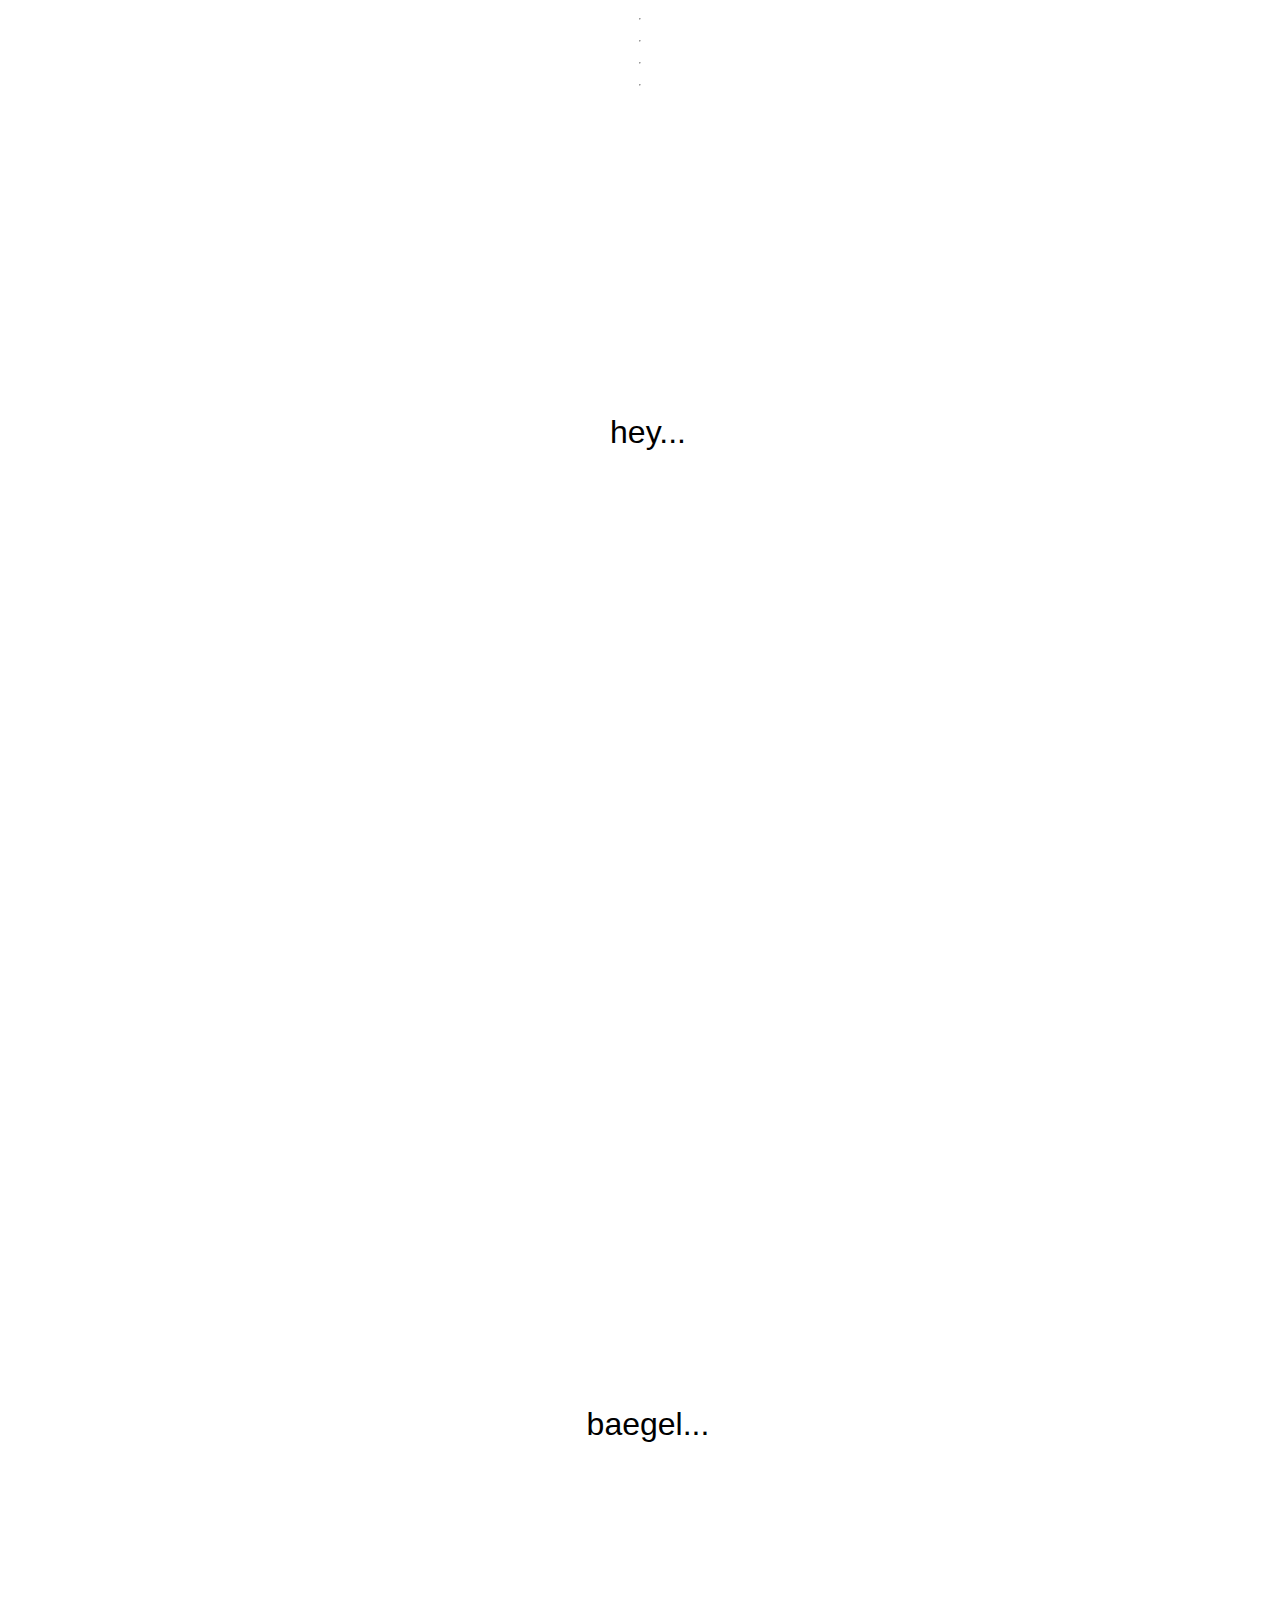
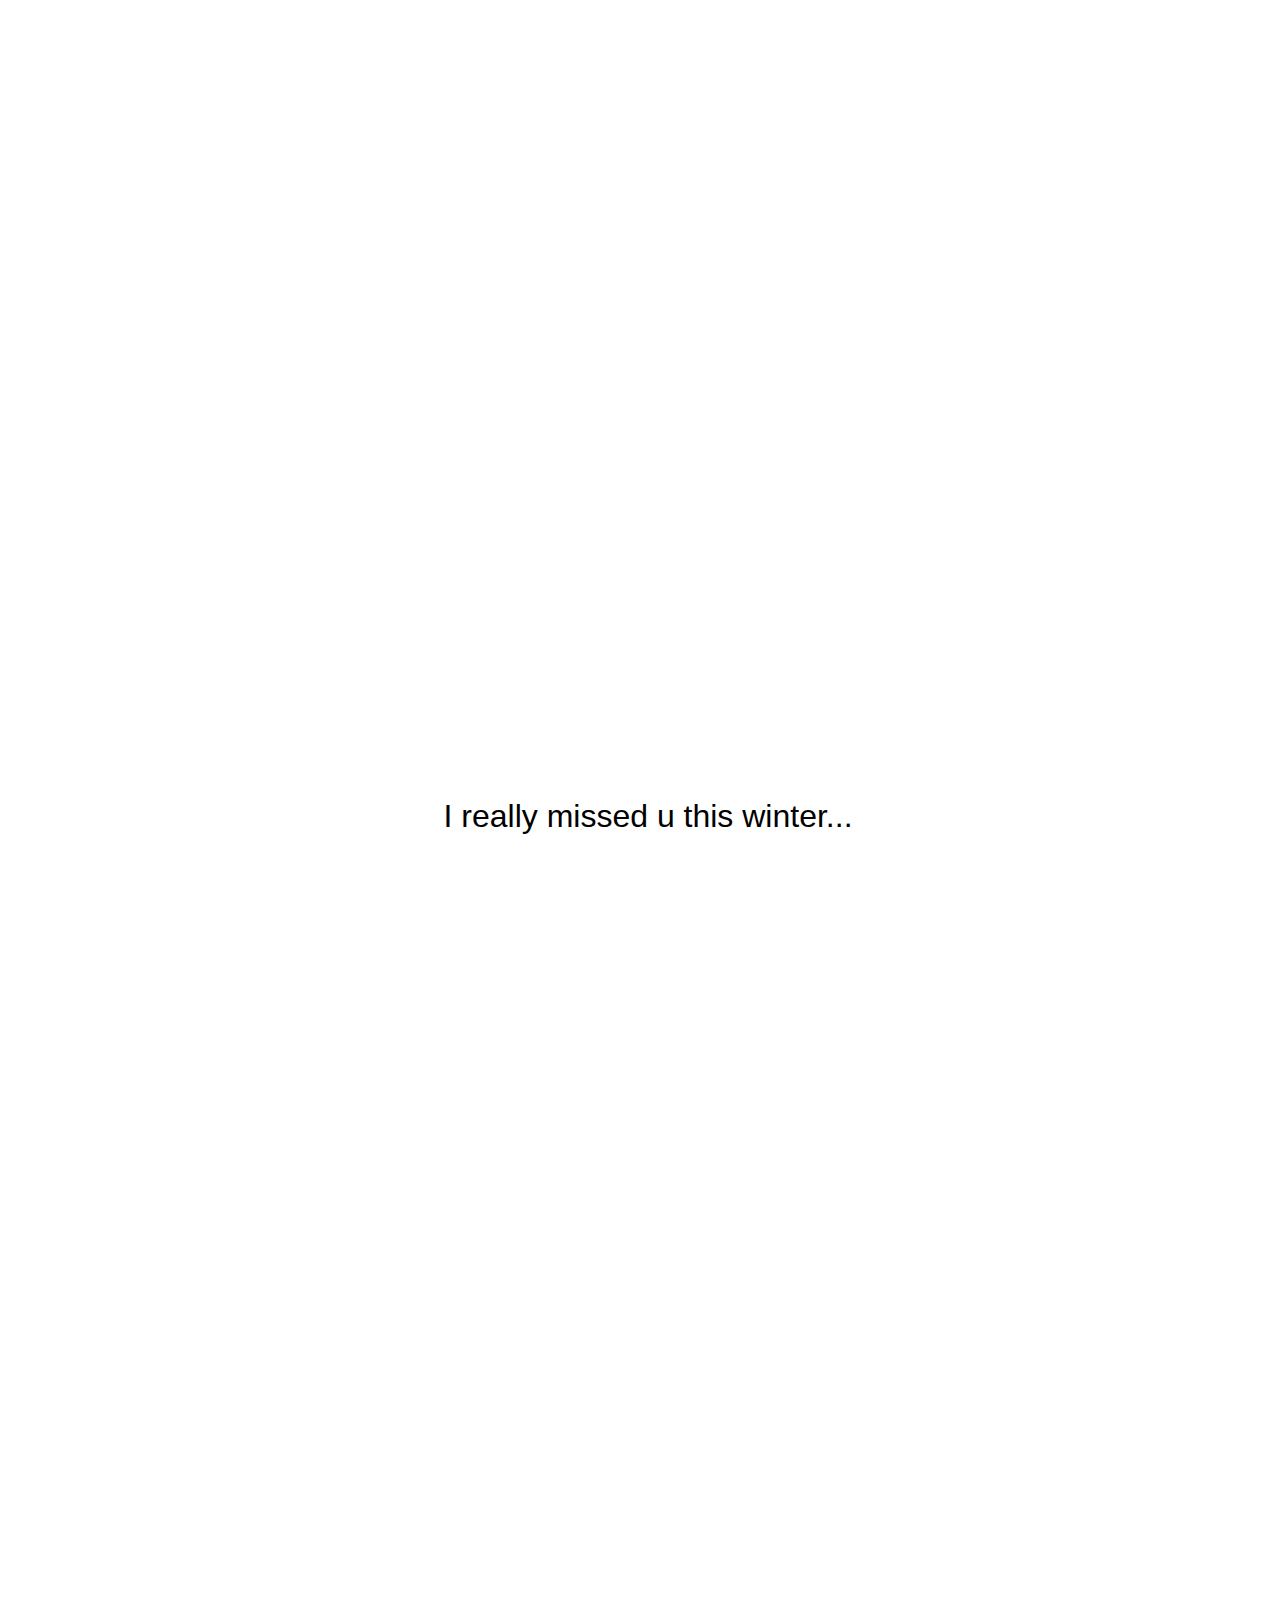
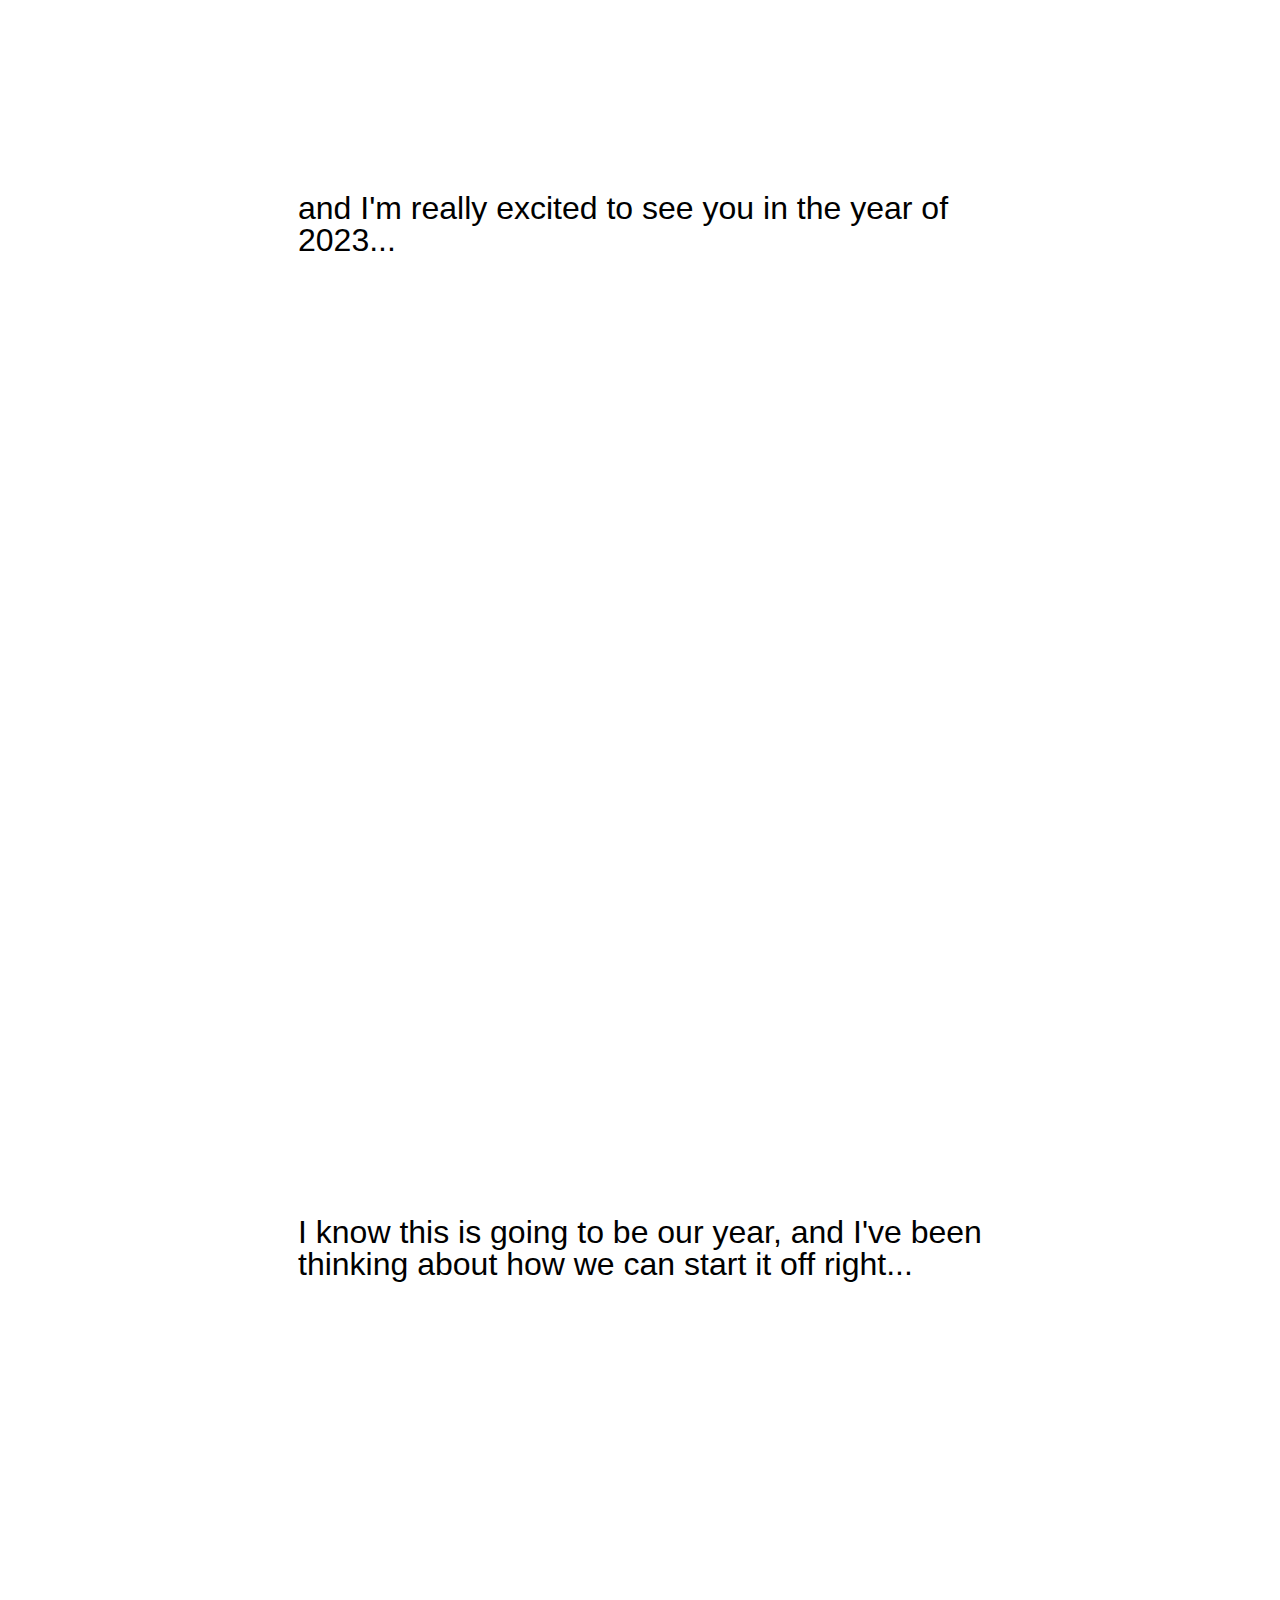
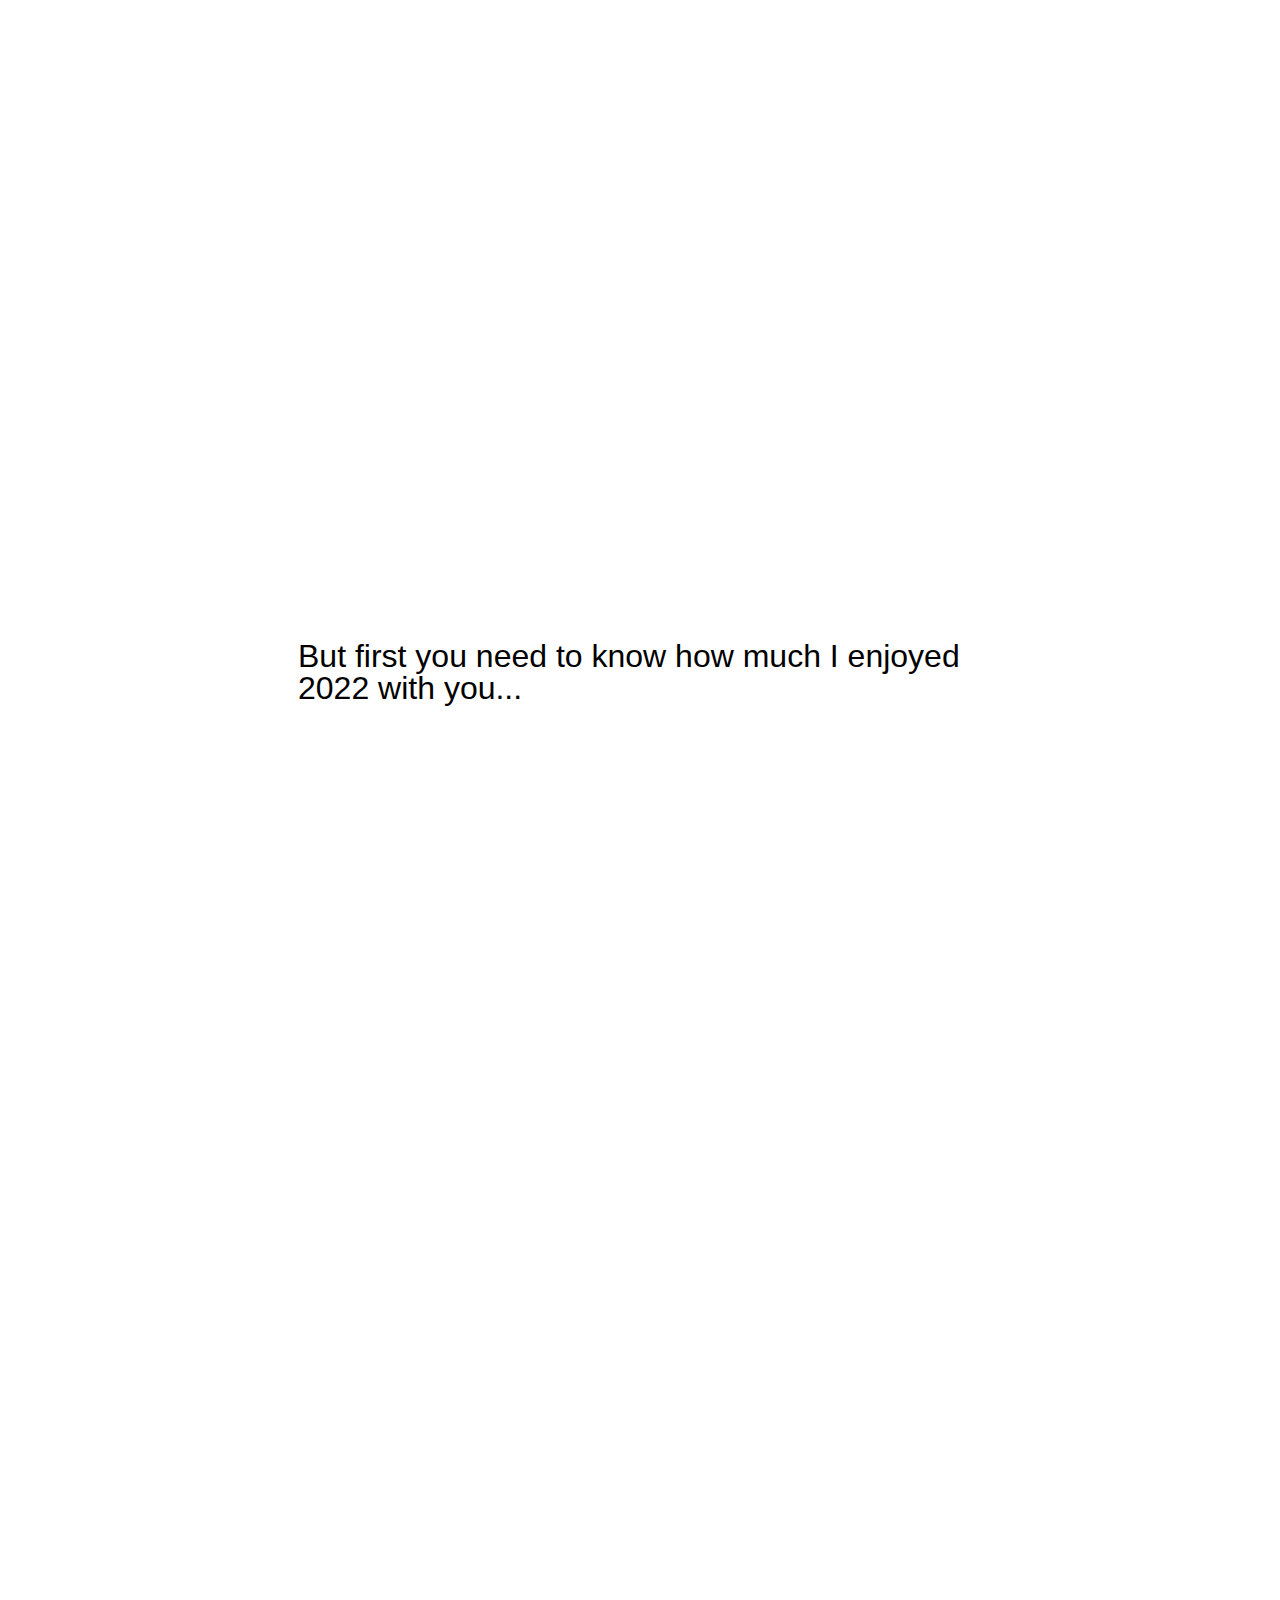
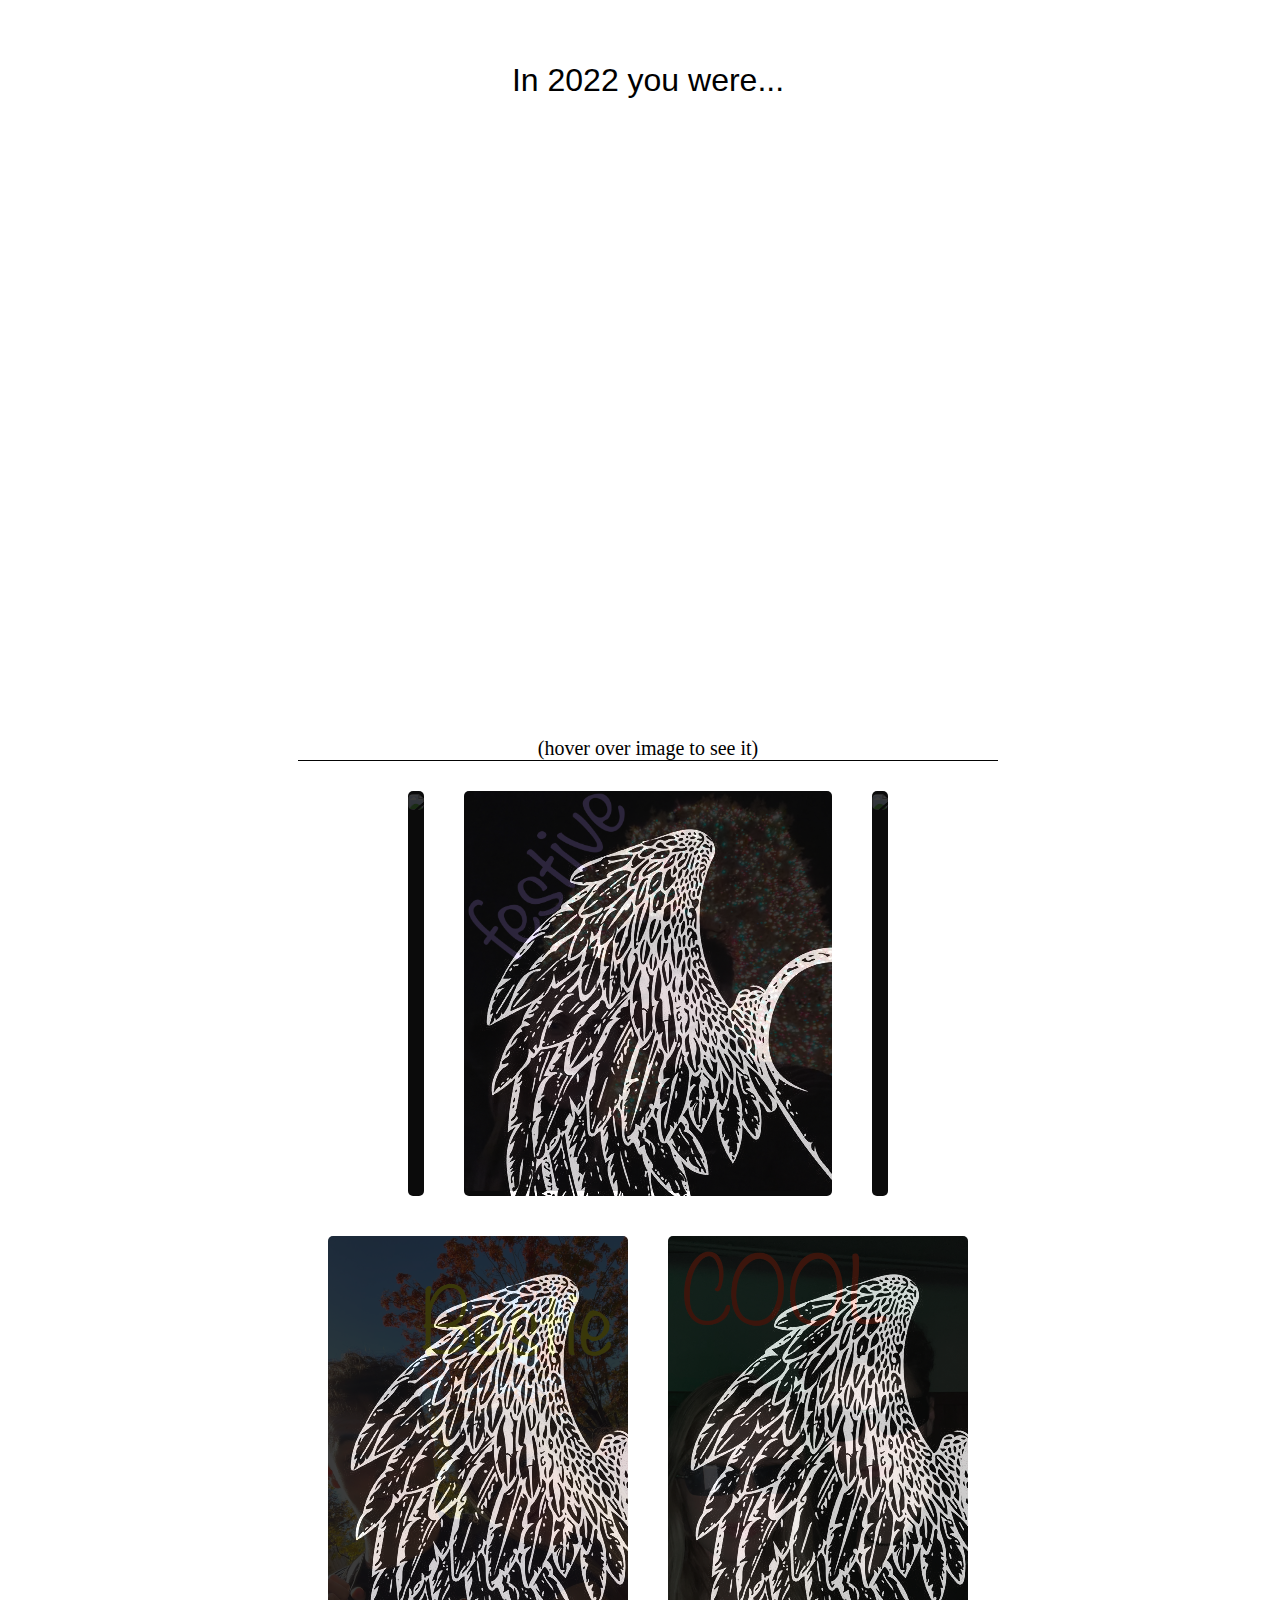
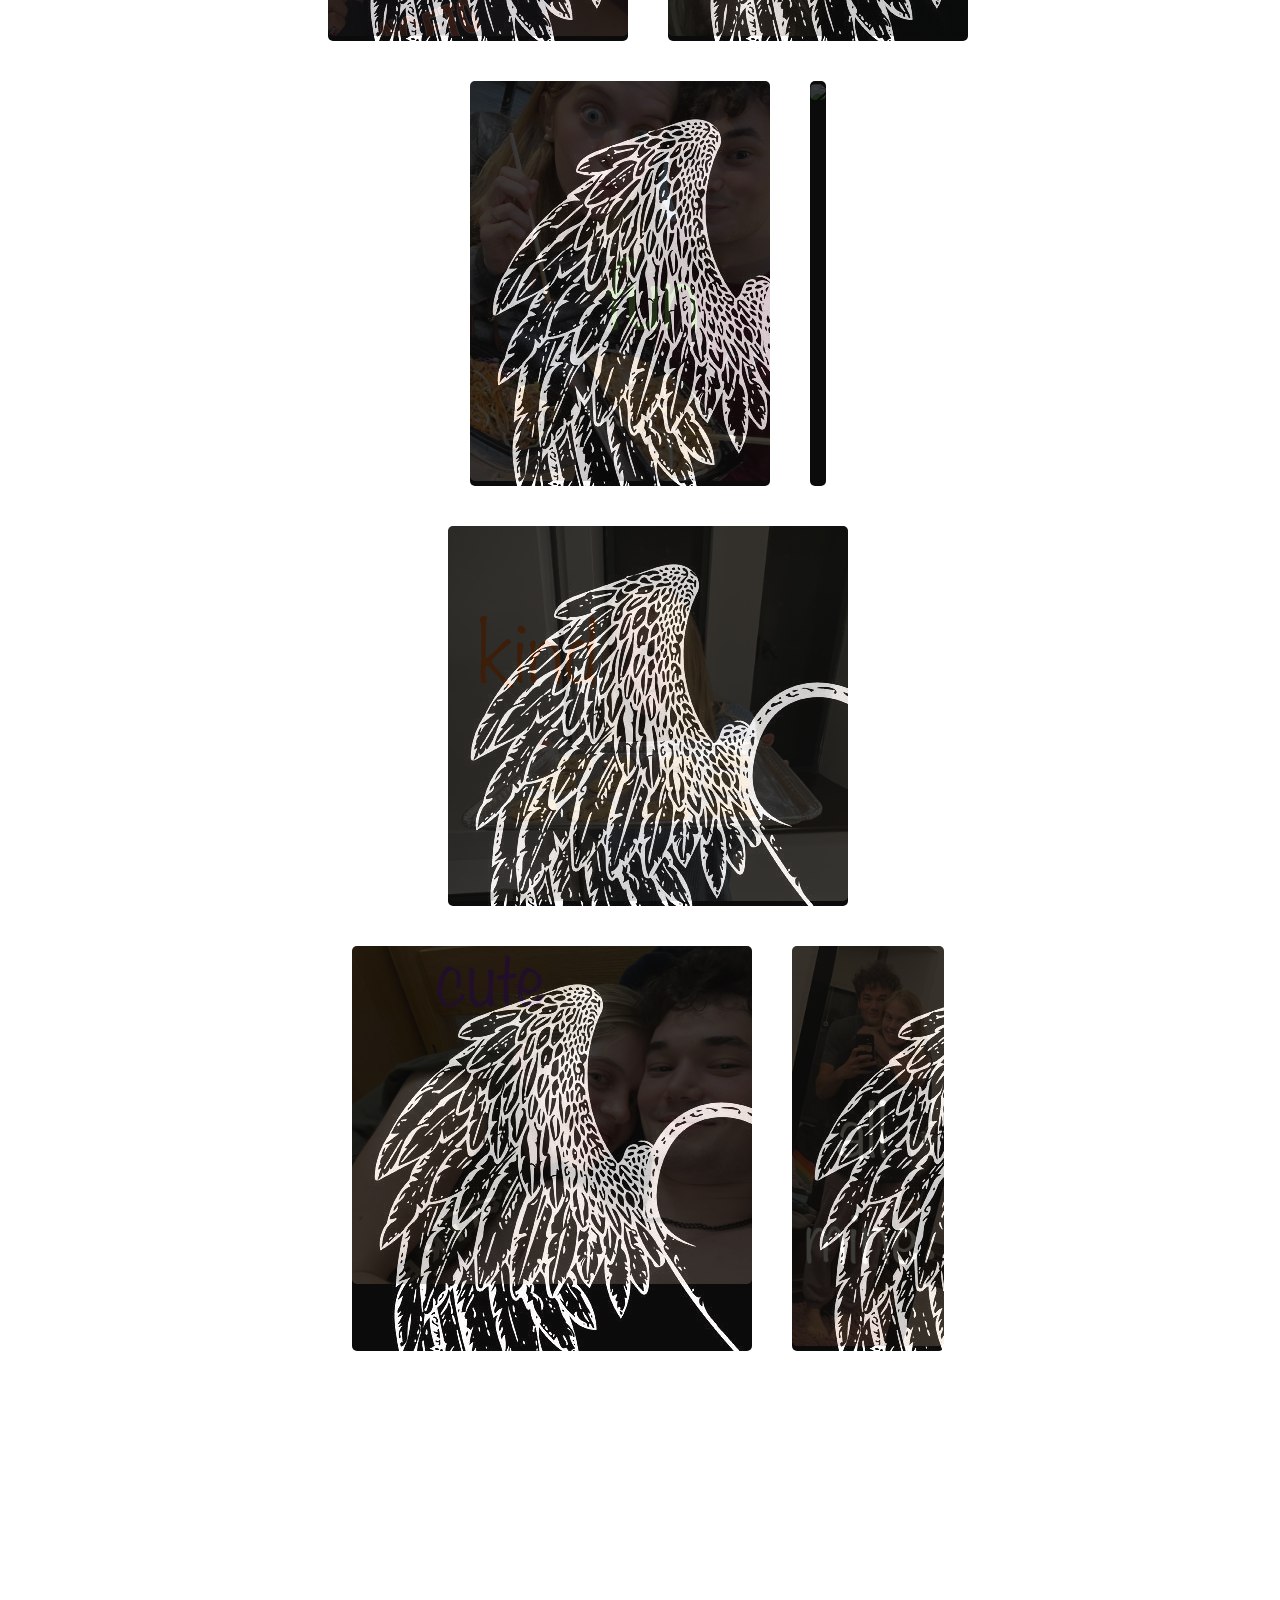
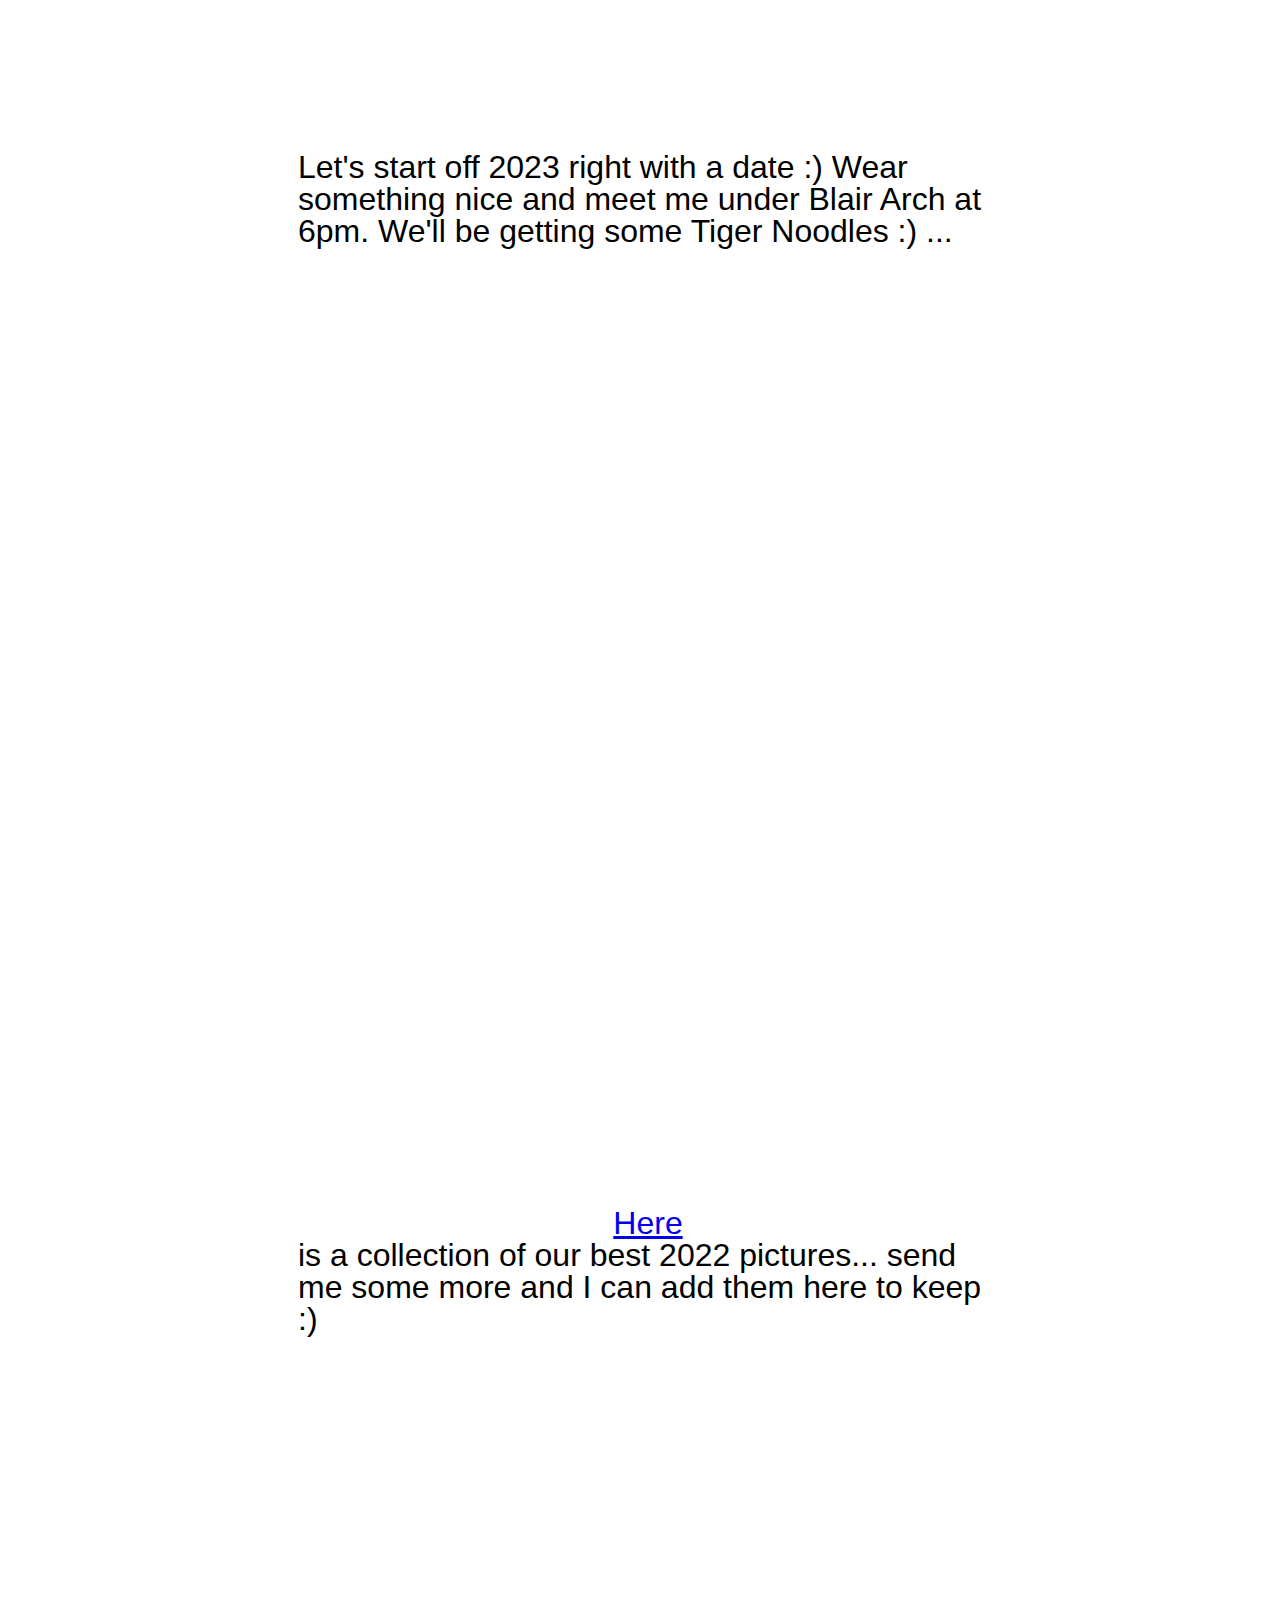
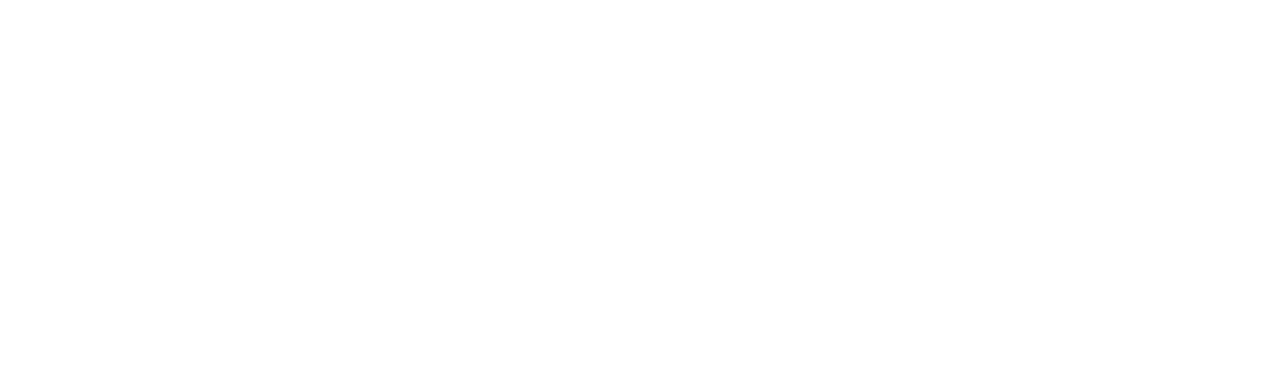
==== index.html @ 8b5cc50d "2022 complete" ====
<!DOCTYPE html>
<html>
    <head>
        <link href="styles/basic.css" rel="stylesheet" type="text/css" media="all"/>
        <title>Baegel</title>
    </head>
    <body>
        <hr>
        <hr>
        <hr>
        <hr>
        <div class="container">
          <div class="words">
            hey...
          </div>
          <div class="words">
            baegel...
          </div>
          <div class="words">
            I really missed u this winter...
          </div>
          <div class="words">
            and I'm really excited to see you in the year of 2023...
          </div>
          <div class="words">
            I know this is going to be our year, and I've been thinking about
            how we can start it off right...
          </div>
          <div class="words">
            But first you need to know how much I enjoyed 2022 with you...
          </div>
          <div class="words">
            In 2022 you were...
          </div>
        </div>
        <div class="container">
          (hover over image to see it)
          <div class="card border-card">
            <div class="oriProjects">
              
              <div class="oriProject" target="_blank">
                <img src="assets/funny.jpg" class="oriShow">
              </div>
              <div class="oriProject" target="_blank">
                <img src="assets/festive.jpg" class="oriShow">
              </div>
              <div class="oriProject" target="_blank">
                <img src="assets/sexy.jpg" class="oriShow">
              </div>
              <div class="oriProject" target="_blank">
                <img src="assets/bestie.jpg" class="oriShow">
              </div>
              <div class="oriProject" target="_blank">
                <img src="assets/cool.jpg" class="oriShow">
              </div>
              <div class="oriProject" target="_blank">
                <img src="assets/fun.jpg" class="oriShow">
              </div>
              <div class="oriProject" target="_blank">
                <img src="assets/gorgeous.jpg" class="oriShow">
              </div>
              <div class="oriProject" target="_blank">
                <img src="assets/kind.jpg" class="oriShow">
              </div>
              <div class="oriProject" target="_blank">
                <img src="assets/cute.jpg" class="oriShow">
              </div>
              <div class="oriProject" target="_blank">
                <img src="assets/mine.jpg" class="oriShow">
              </div>
            </div>
        </div>
        <div class="words">
          Let's start off 2023 right with a date :) Wear something nice and 
          meet me under Blair Arch at 6pm. We'll be getting some
          Tiger Noodles :) ...
        </div>
        <div class="words">
          <a target="_blank" href="2022.html"> Here </a> is a collection 
          of our best 2022 pictures... send me some more
          and I can add them here to keep :)
        </div>
        
        <script type="text/javascript" src="scripts/script.js"></script>
    </body>
</html>
---- styles/basic.css ----
body {
  display: flex;
  flex-direction: column;
  justify-content: center;
  overflow-x: hidden;
  background-color: white;
  font-family: 'Times New Roman', Times, serif;
  font-size: 20px;
  line-height: 24px;
}

a {
}

.container {
  width: 100vw;
  display: flex;
  flex-direction: column;
  align-items: center;
}

.words {
  max-width: 700px;
  width: 95%;
  height: 50%;
  display: flex;
  flex-direction: column;
  align-items: center;
  margin-bottom: 50%;
  margin-top: 25%;
  font-size: xx-large;
  line-height: 1;
  font-family: Impact, Haettenschweiler, 'Arial Narrow Bold', sans-serif;
}

.border-card {
  border-top: #030303;
  border-style: solid;
  border-width: 1px 0 0 0;
}
.card {
  max-width: 700px;
  width: 95%;
  display: flex;
  flex-direction: column;
  align-items: center;
  margin-bottom: 50px;
}

.oriProjects {
  margin: 10px;
  width: 100%;
  display: flex;
  flex-direction: row;
  flex-wrap: wrap;
  align-items: top;
  justify-content: center; 
}

.oriProject {
  margin: 20px;
  background-image: url("../assets/heart_design.jpeg");
  border-radius: 5px;
}

.oriShow {
  /* all project images will be square */
  max-height: 400px;
  max-width: 400px;
  margin: 0;
  padding: 0;
  border-radius: 5px;
  opacity: 0.2;
}

.oriProjectStay {
  margin: 20px;
  border-radius: 5px;
}

.oriShowStay {
  /* all project images will be square */
  max-height: 400px;
  max-width: 400px;
  margin: 0;
  padding: 0;
  border-radius: 5px;
}
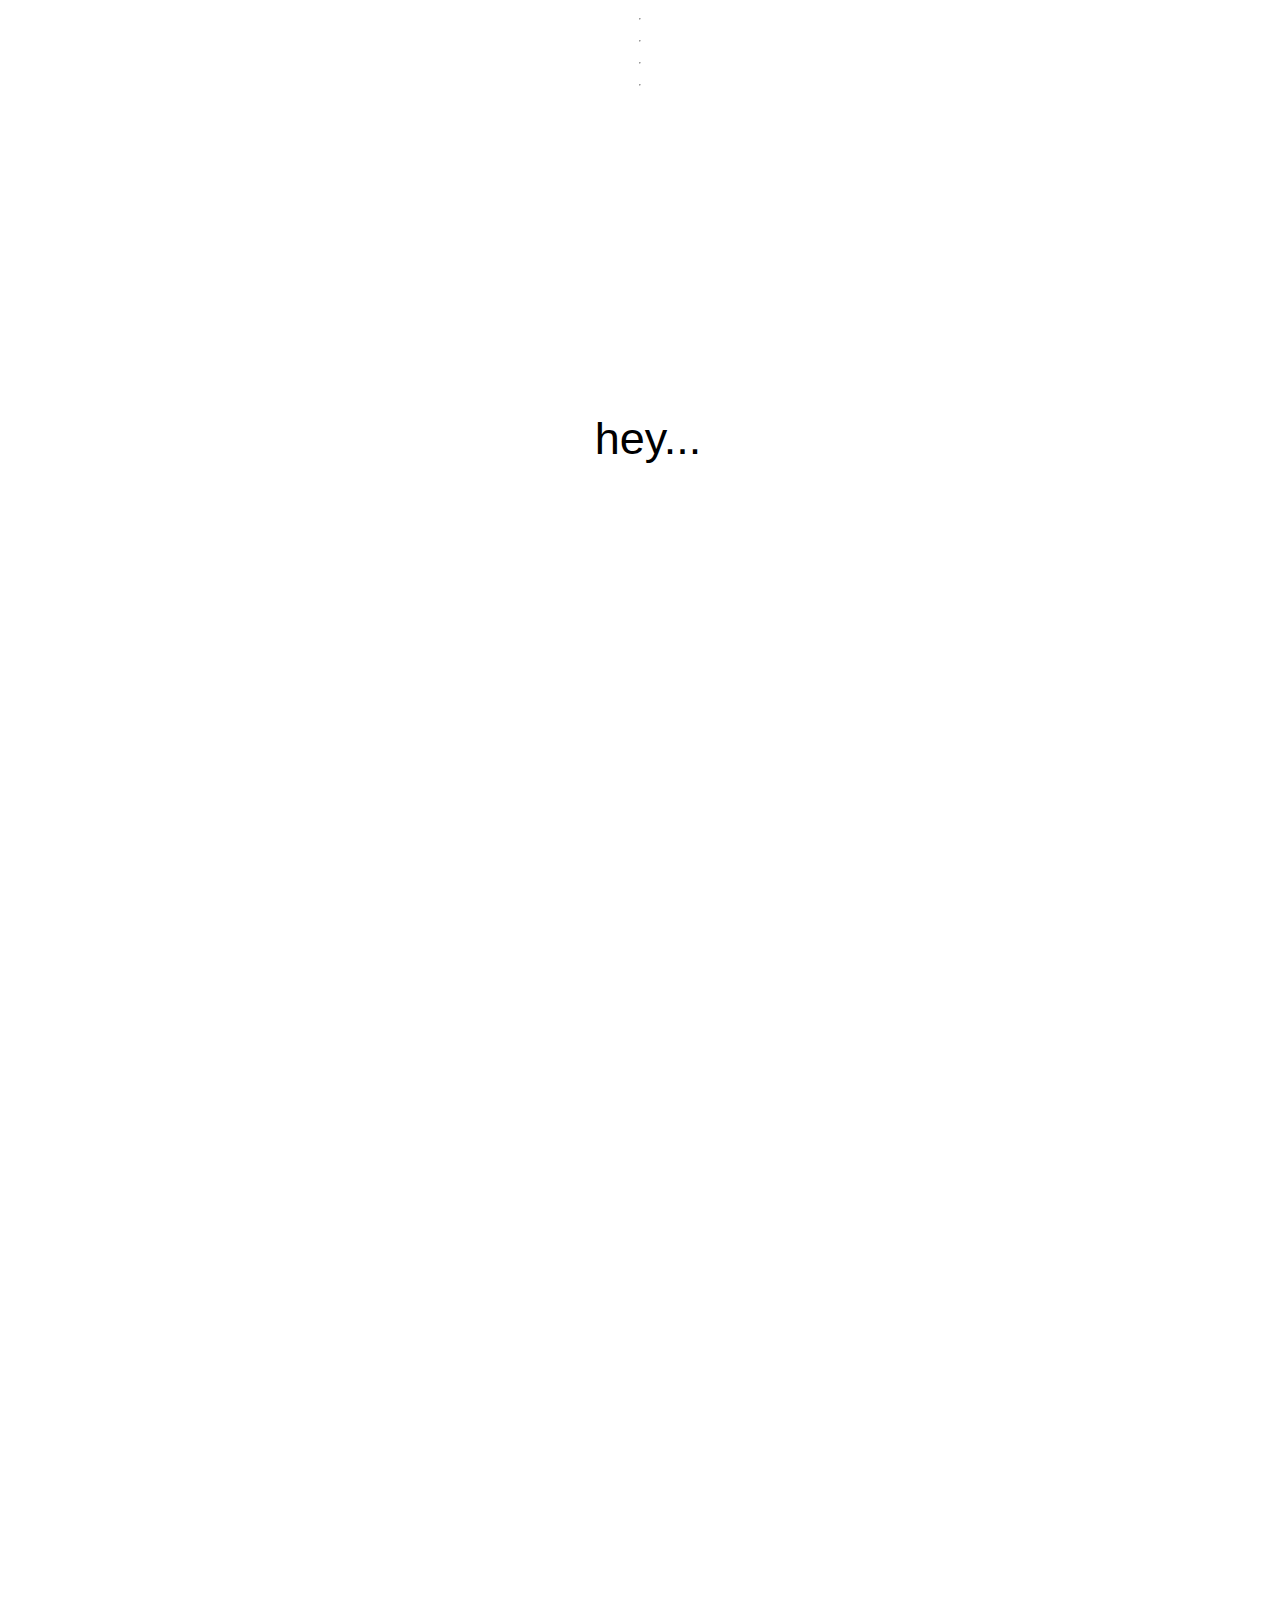
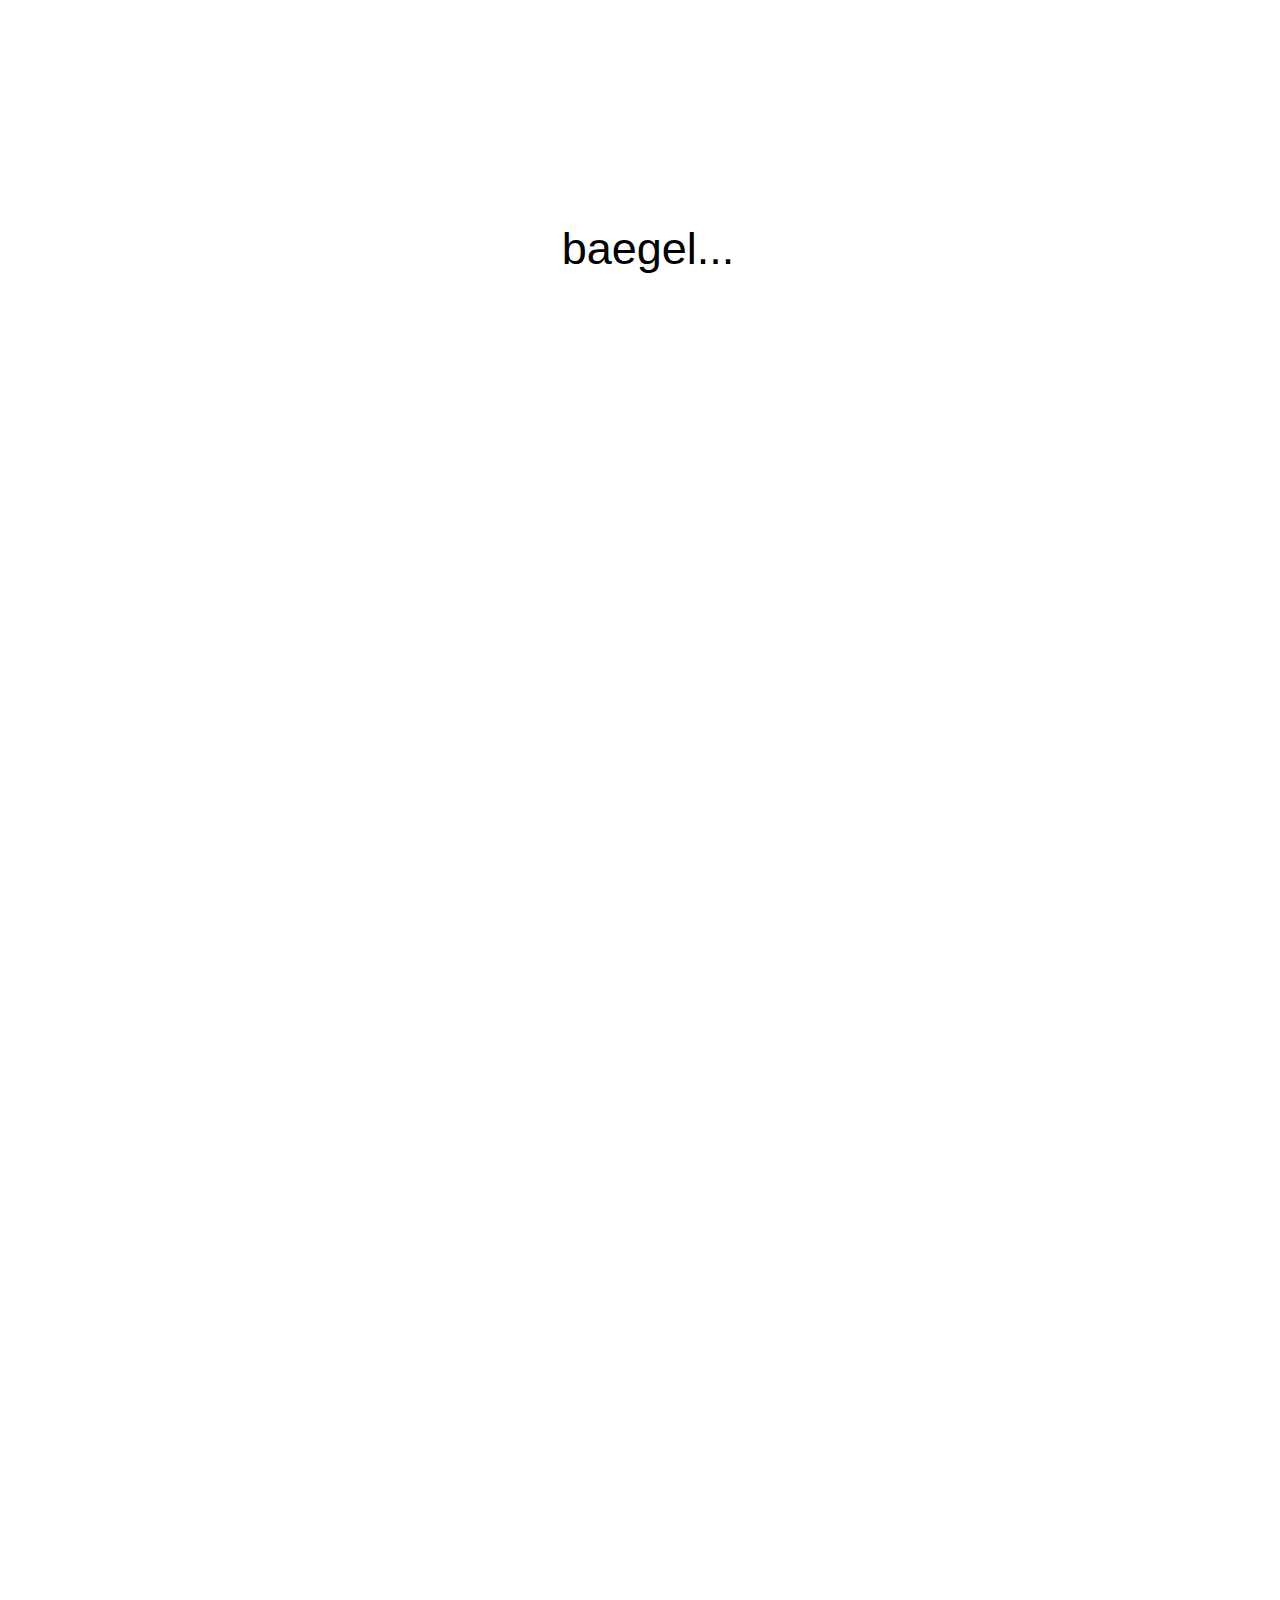
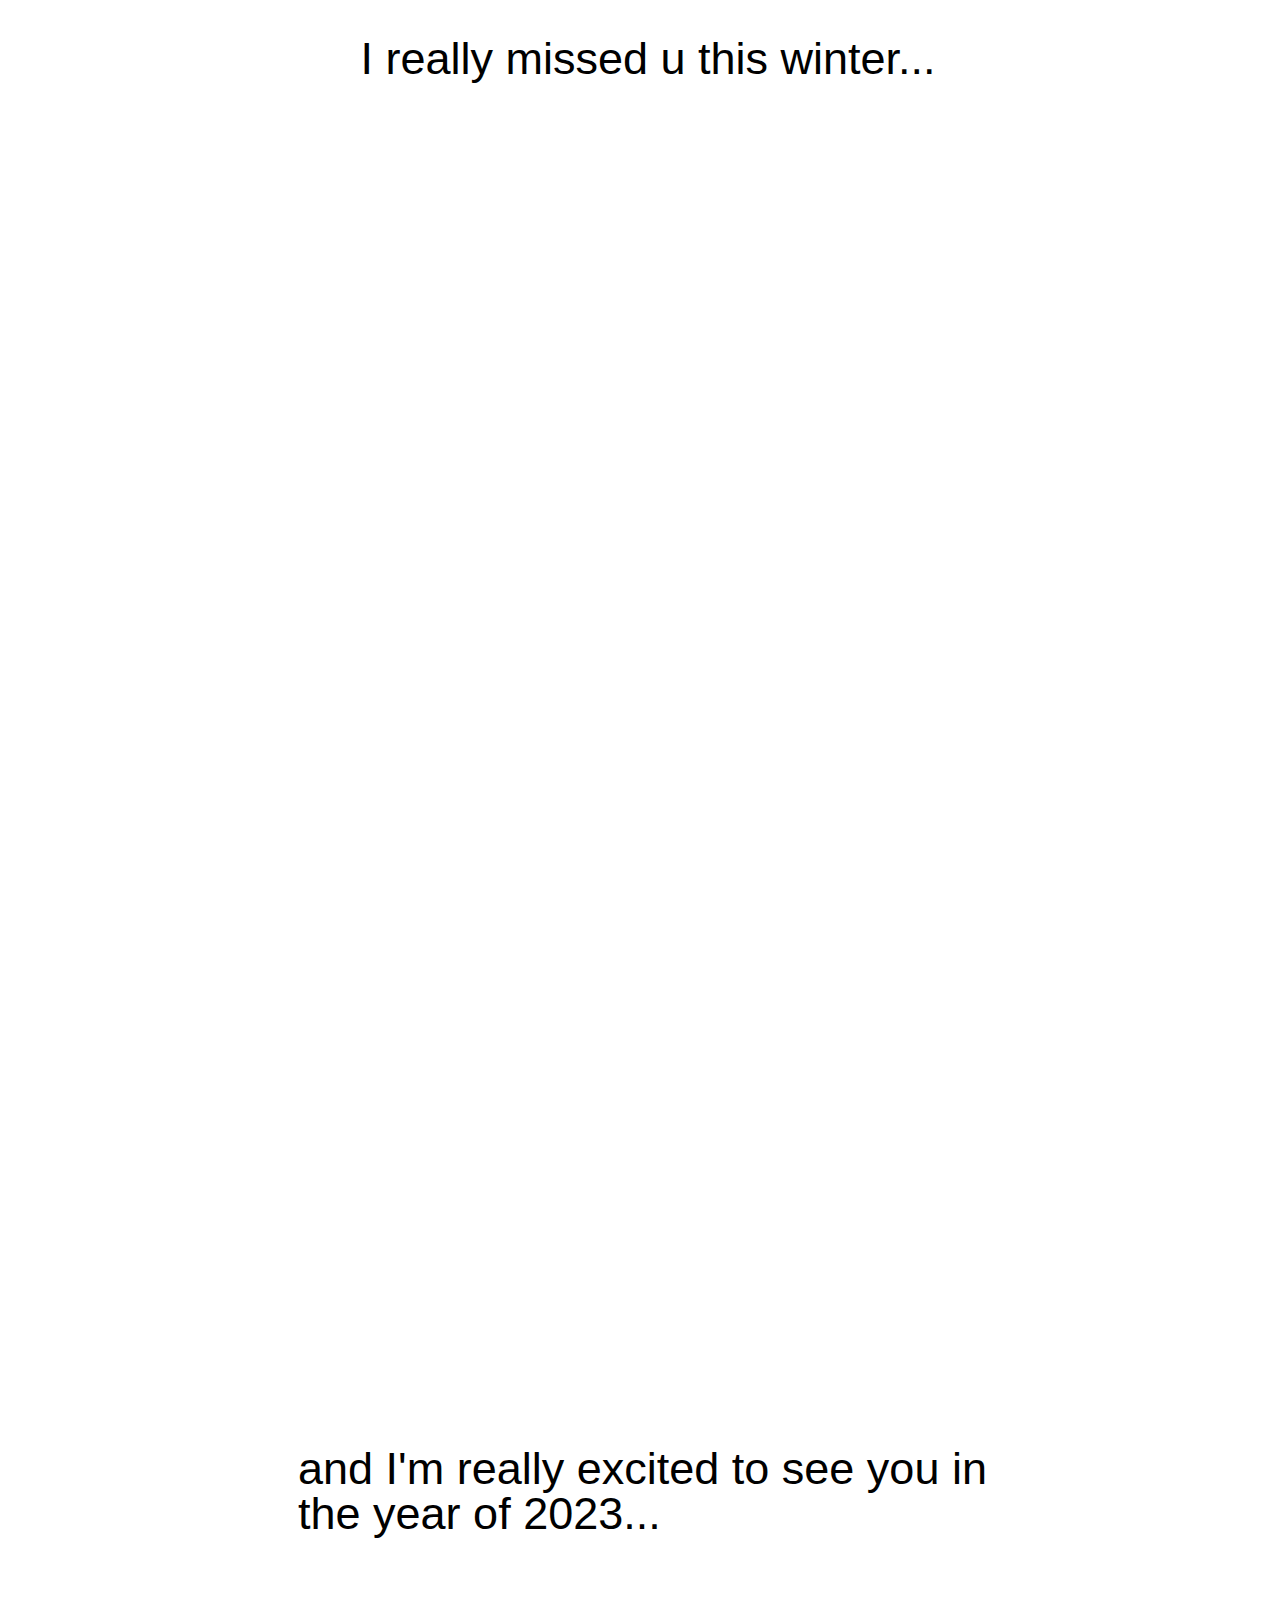
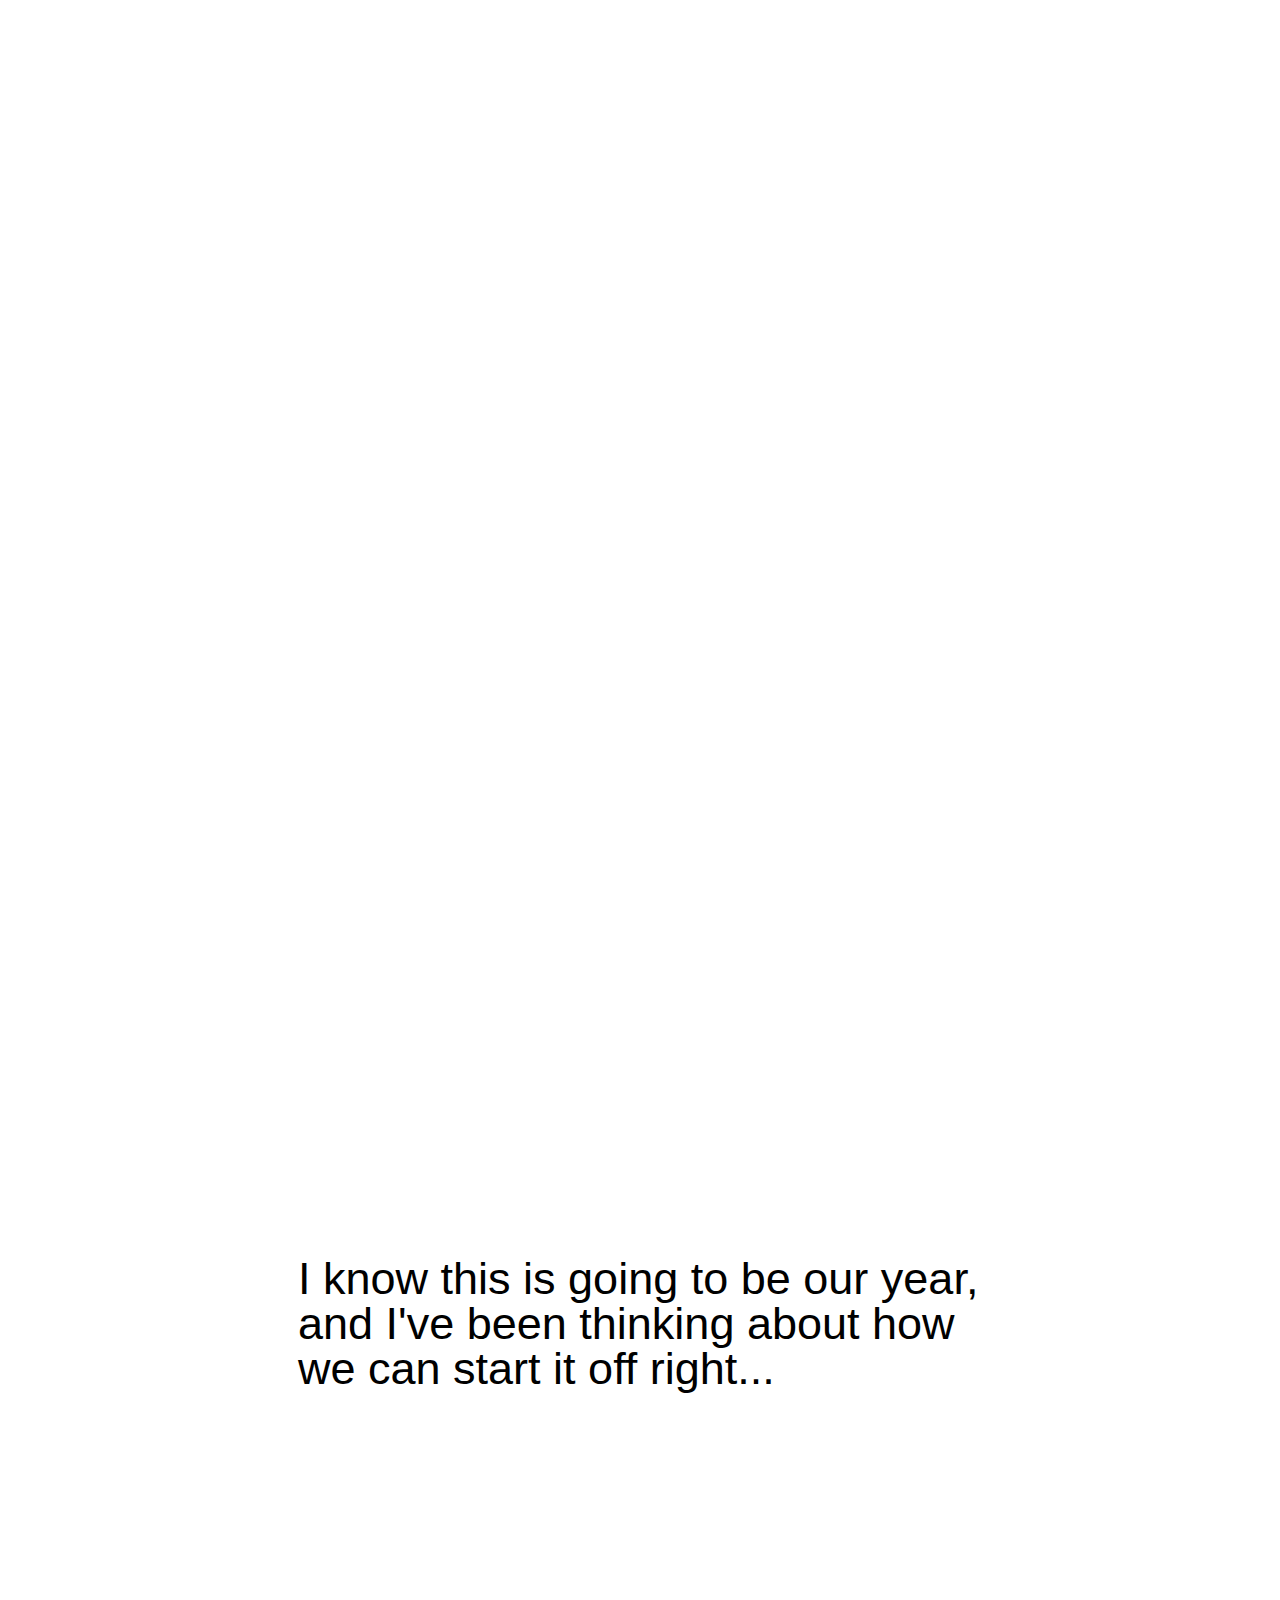
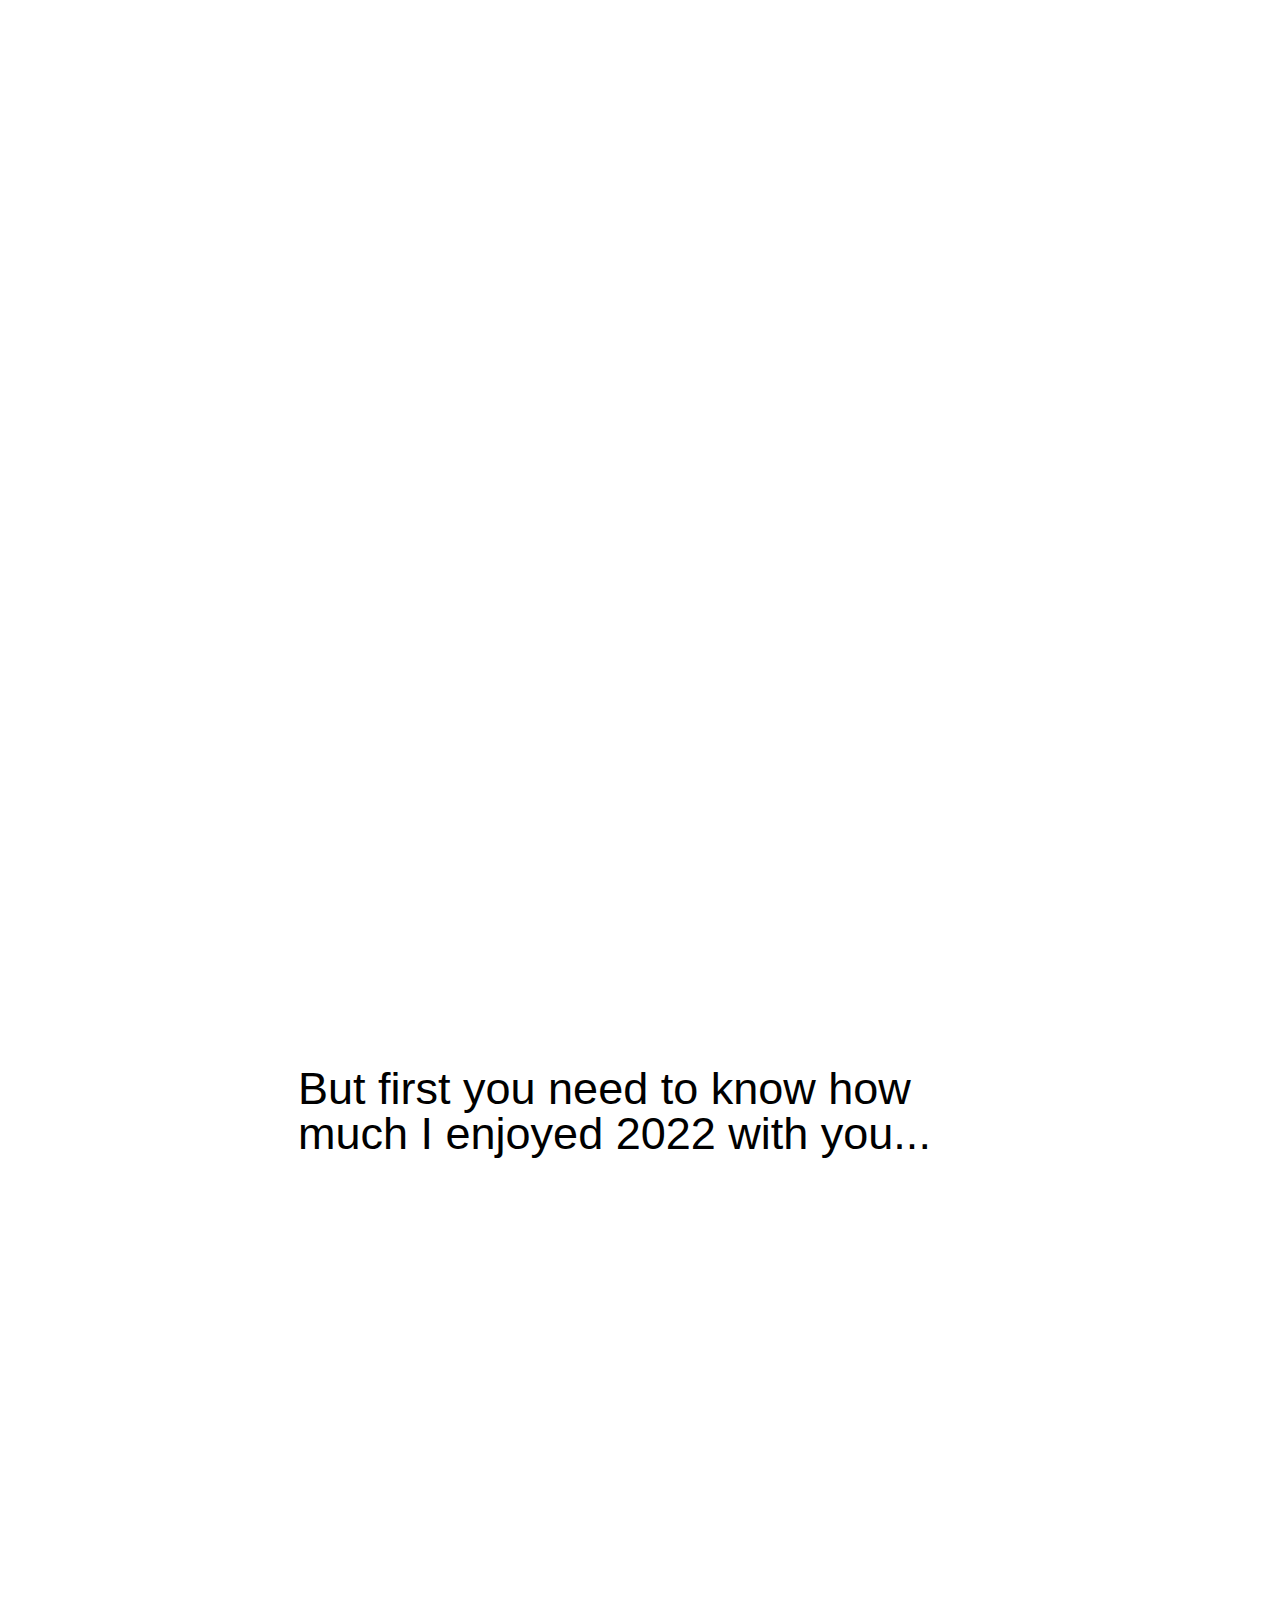
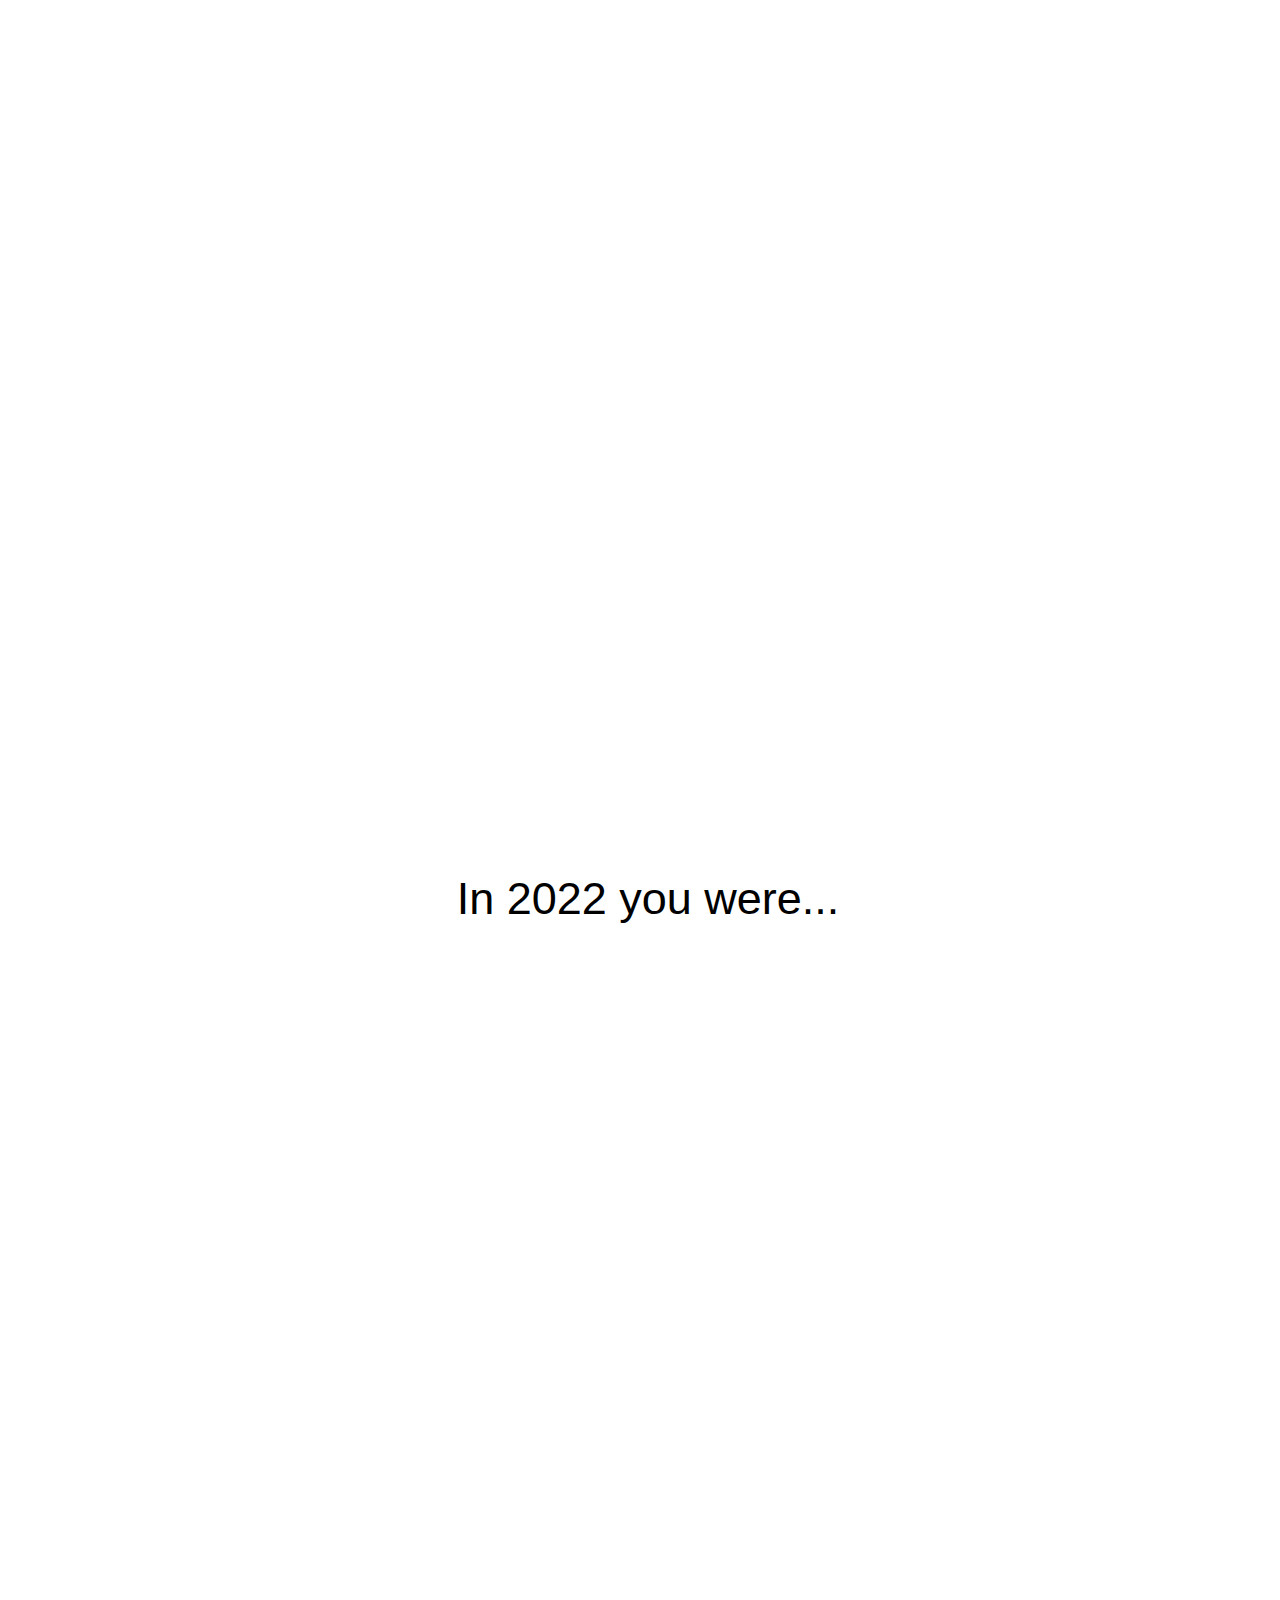
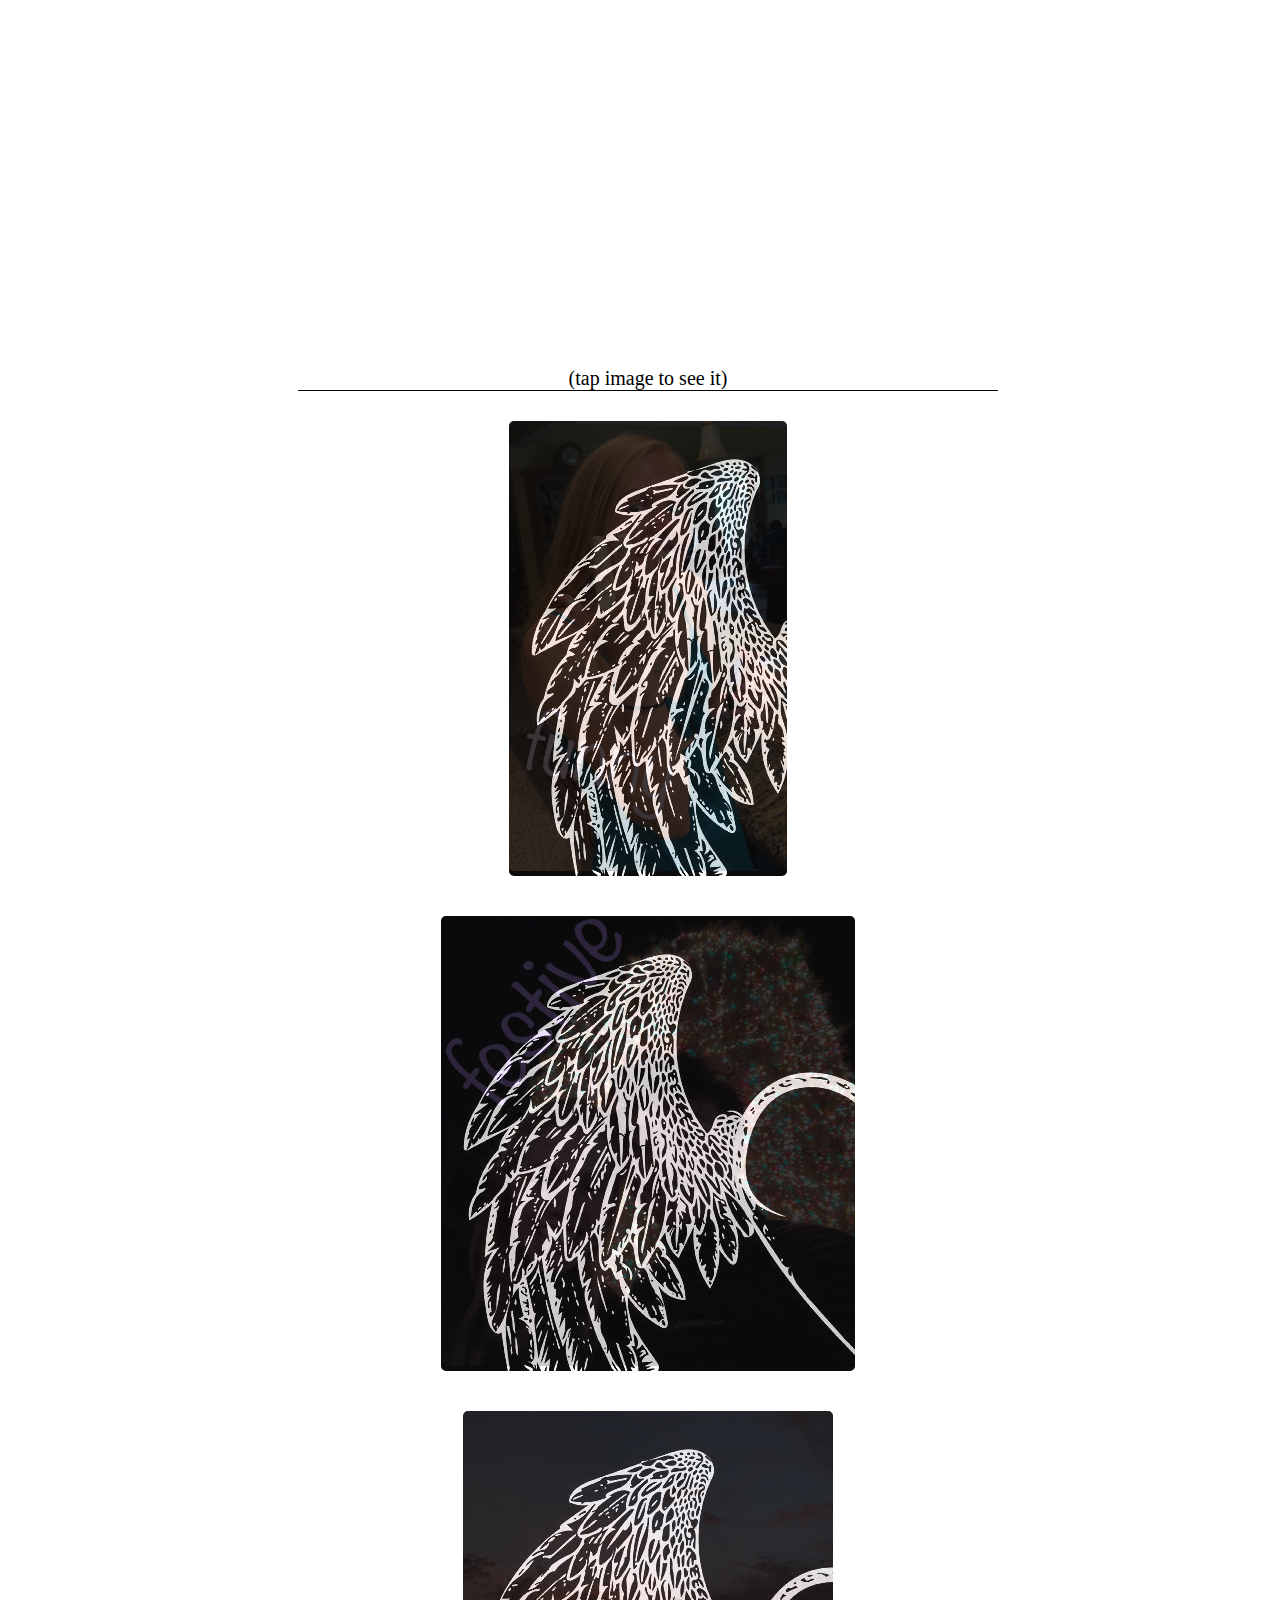
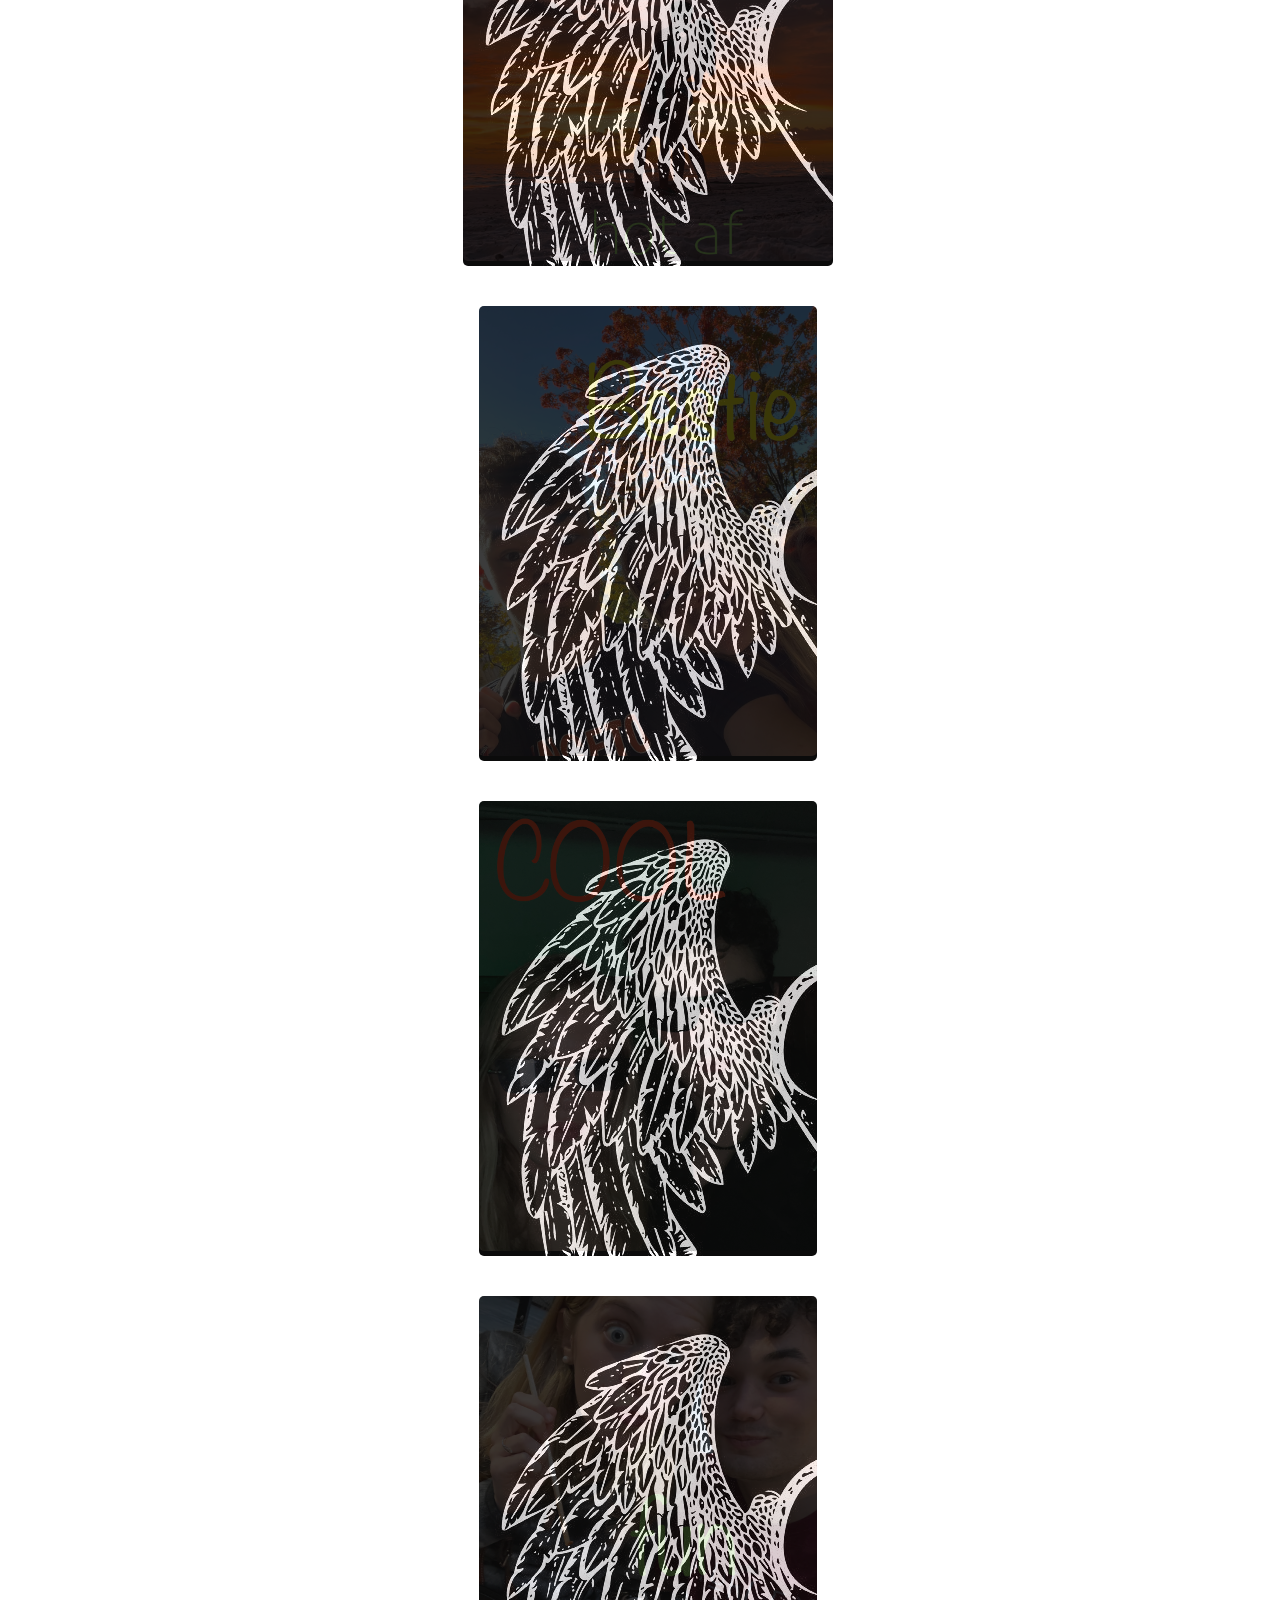
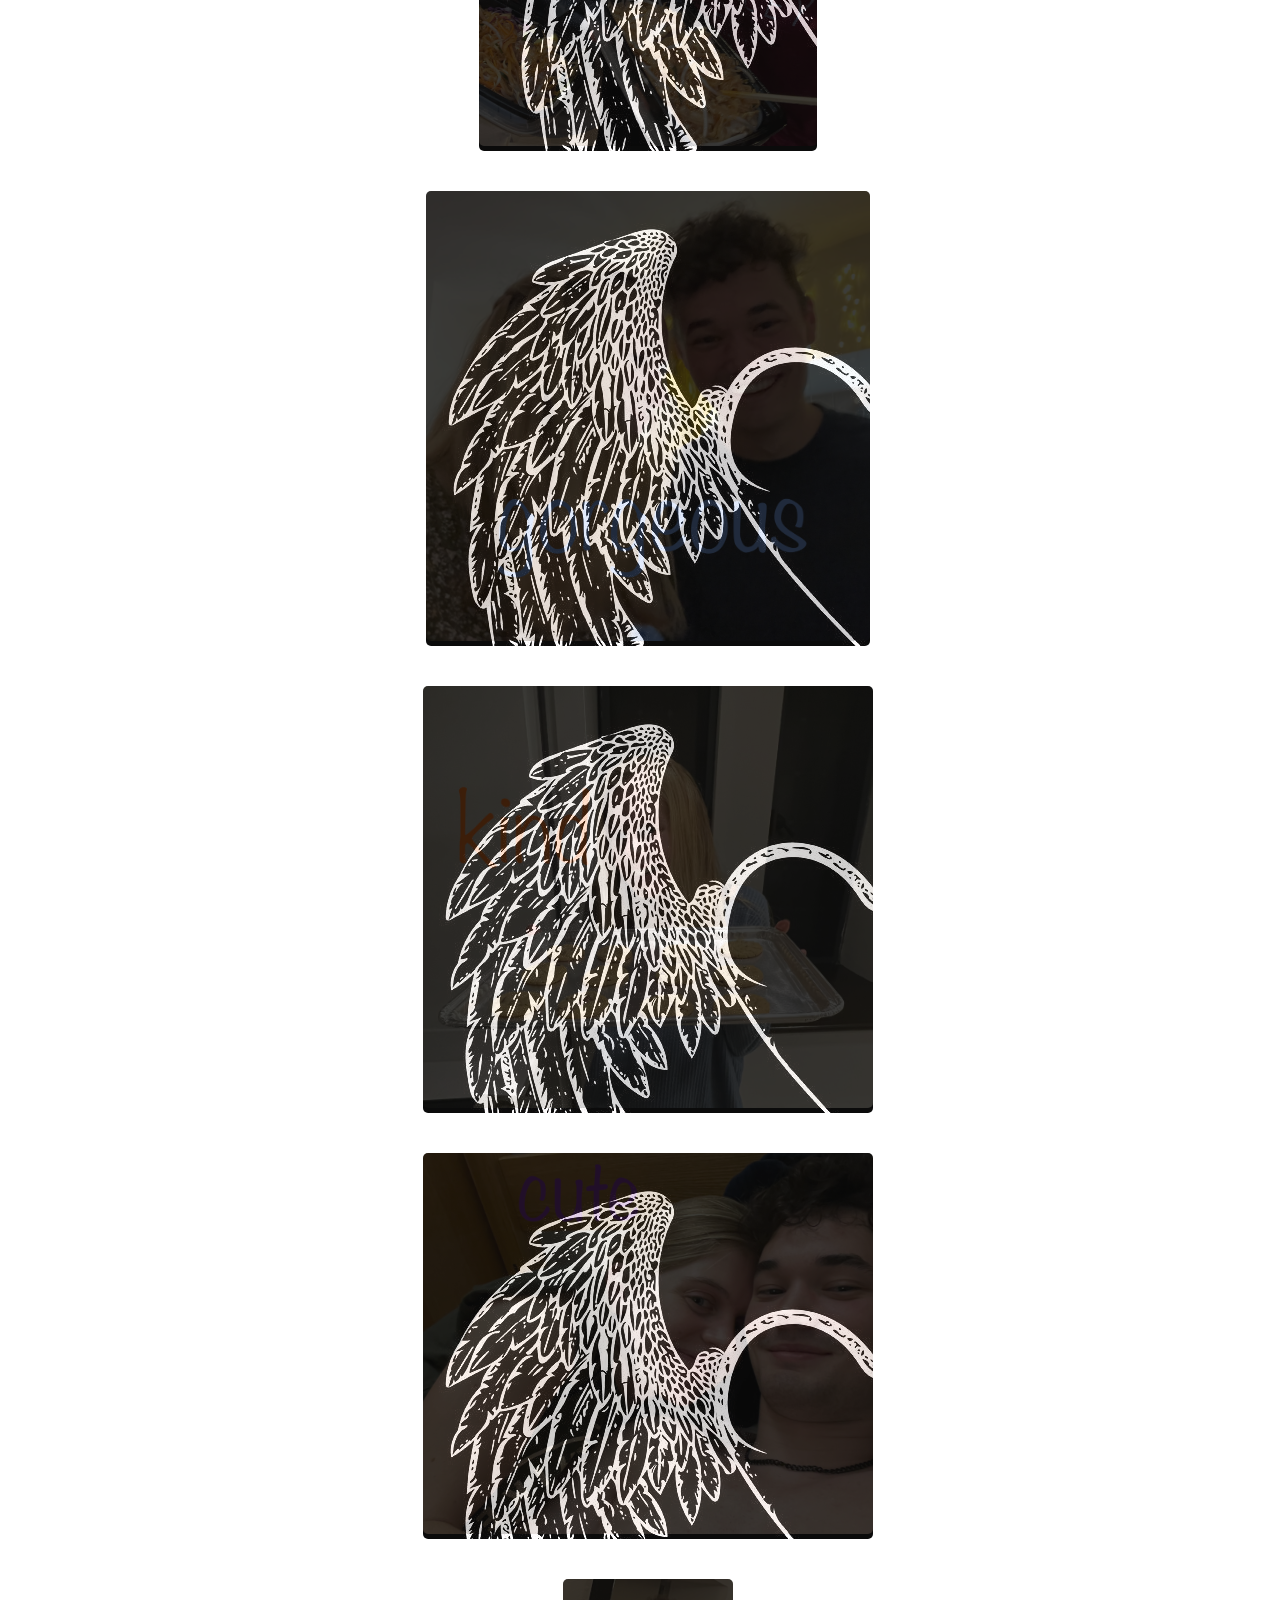
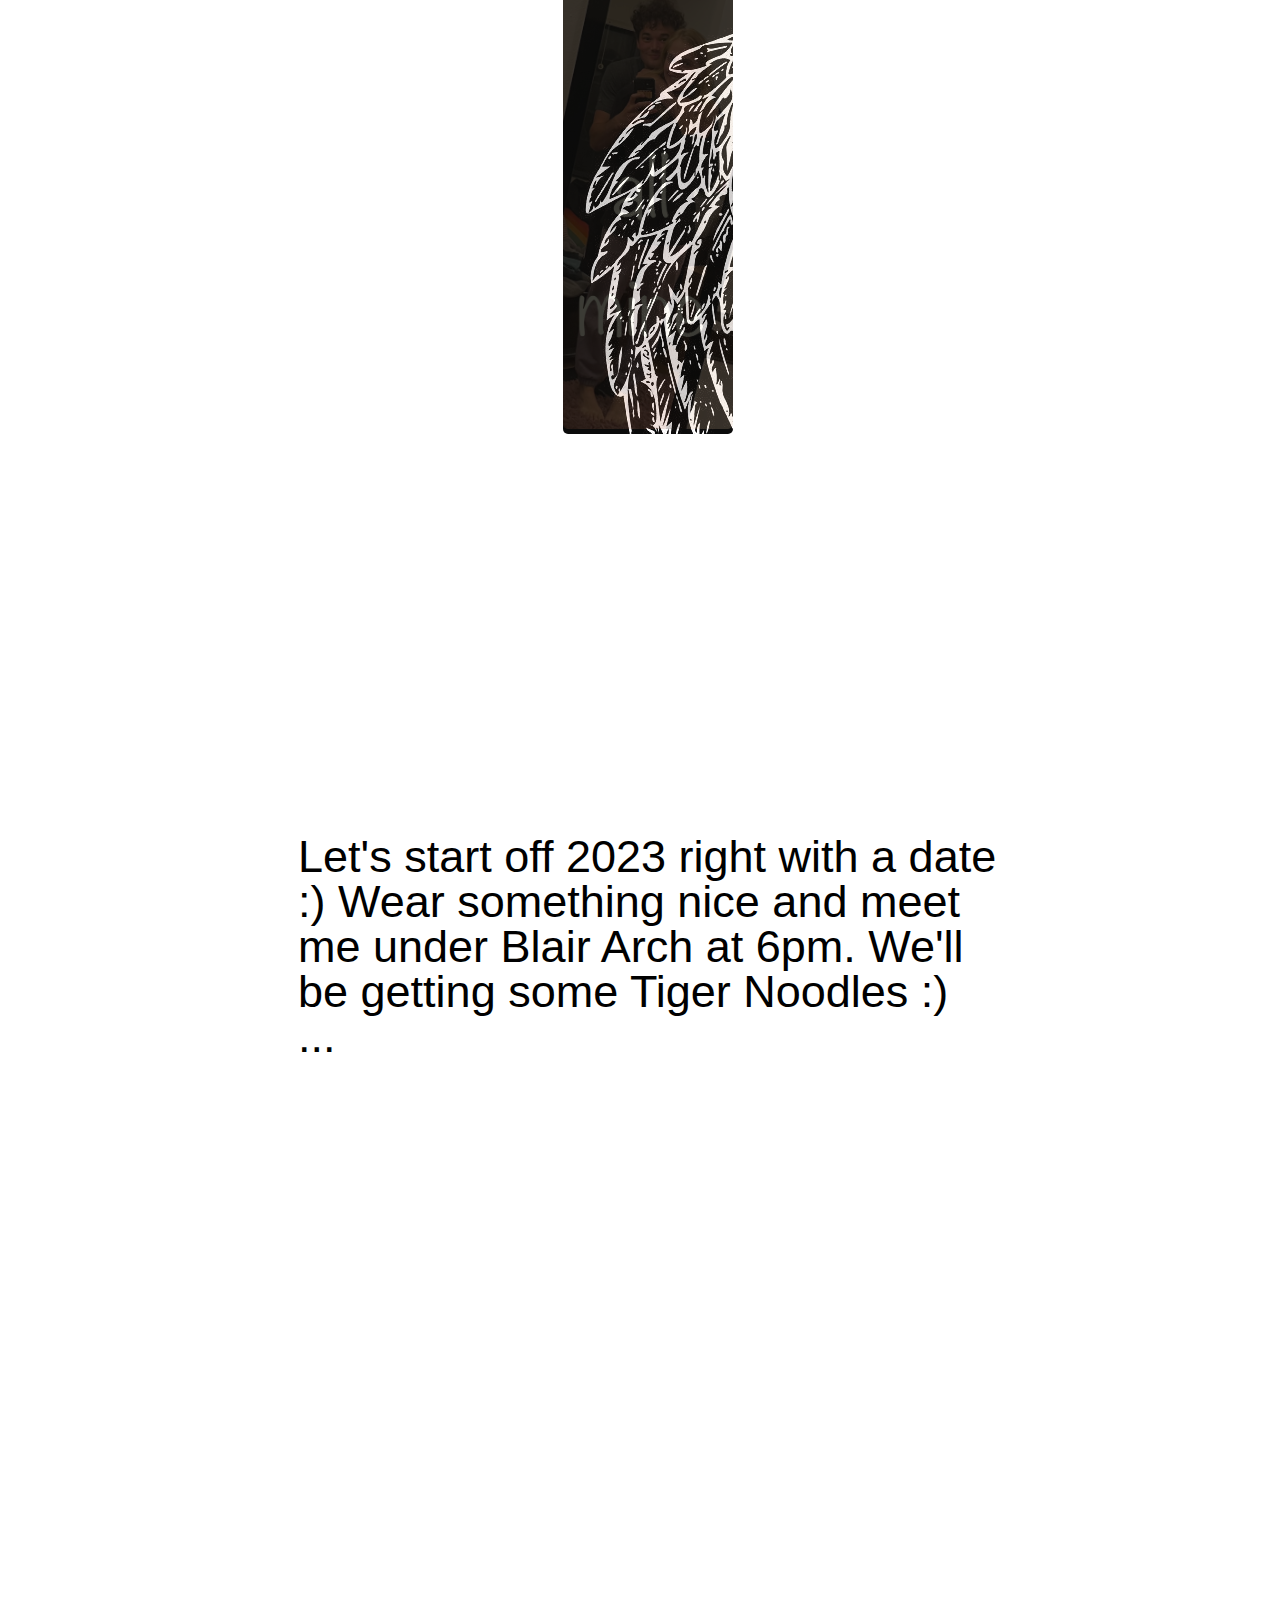
==== commit 043524bd: "phone users" ====
--- a/index.html
+++ b/index.html
@@ -34,7 +34,7 @@
           </div>
         </div>
         <div class="container">
-          (hover over image to see it)
+          (tap image to see it)
           <div class="card border-card">
             <div class="oriProjects">
               
--- a/styles/basic.css
+++ b/styles/basic.css
@@ -22,13 +22,13 @@
 .words {
   max-width: 700px;
   width: 95%;
-  height: 50%;
+  height: 50vh;
   display: flex;
   flex-direction: column;
   align-items: center;
   margin-bottom: 50%;
   margin-top: 25%;
-  font-size: xx-large;
+  font-size: 5vh;
   line-height: 1;
   font-family: Impact, Haettenschweiler, 'Arial Narrow Bold', sans-serif;
 }
@@ -65,8 +65,8 @@
 
 .oriShow {
   /* all project images will be square */
-  max-height: 400px;
-  max-width: 400px;
+  max-height: 50vh;
+  max-width: 50vh;
   margin: 0;
   padding: 0;
   border-radius: 5px;
@@ -80,8 +80,8 @@
 
 .oriShowStay {
   /* all project images will be square */
-  max-height: 400px;
-  max-width: 400px;
+  max-height: 50vh;
+  max-width: 50vh;
   margin: 0;
   padding: 0;
   border-radius: 5px;
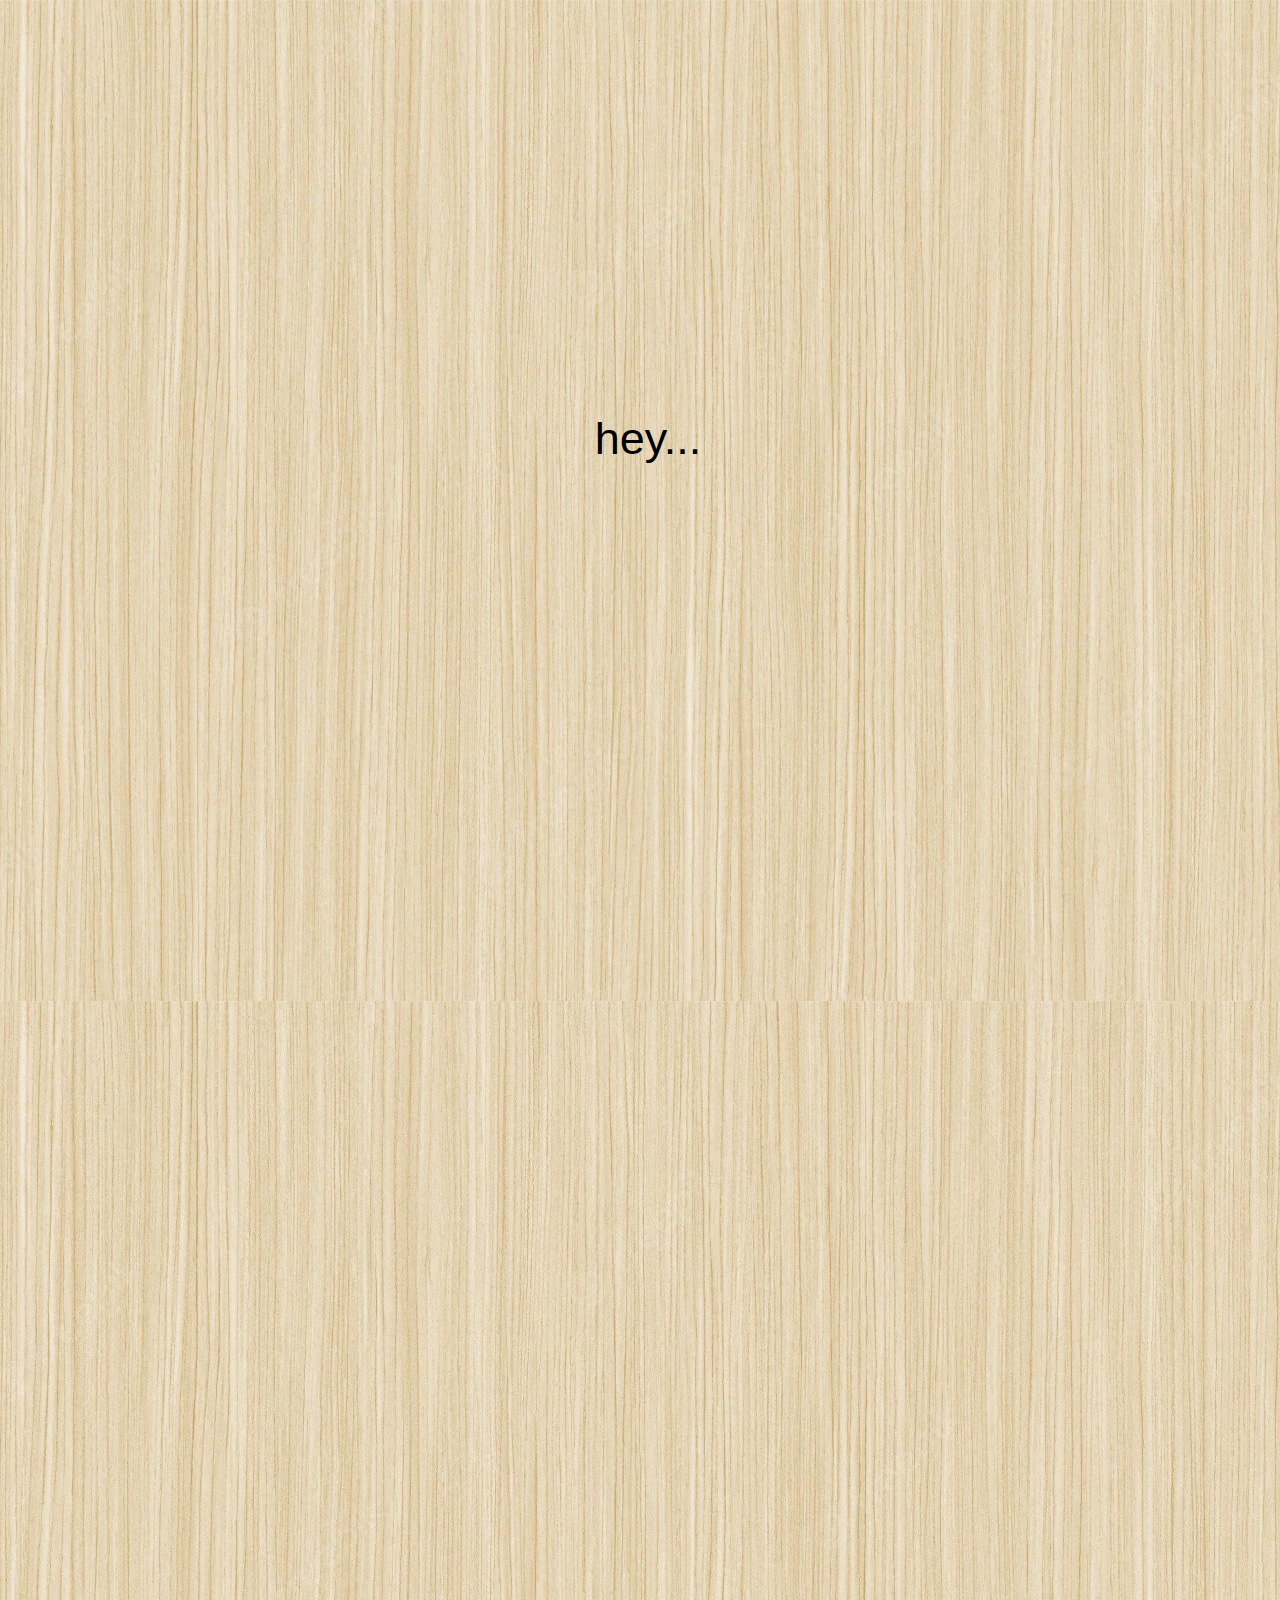
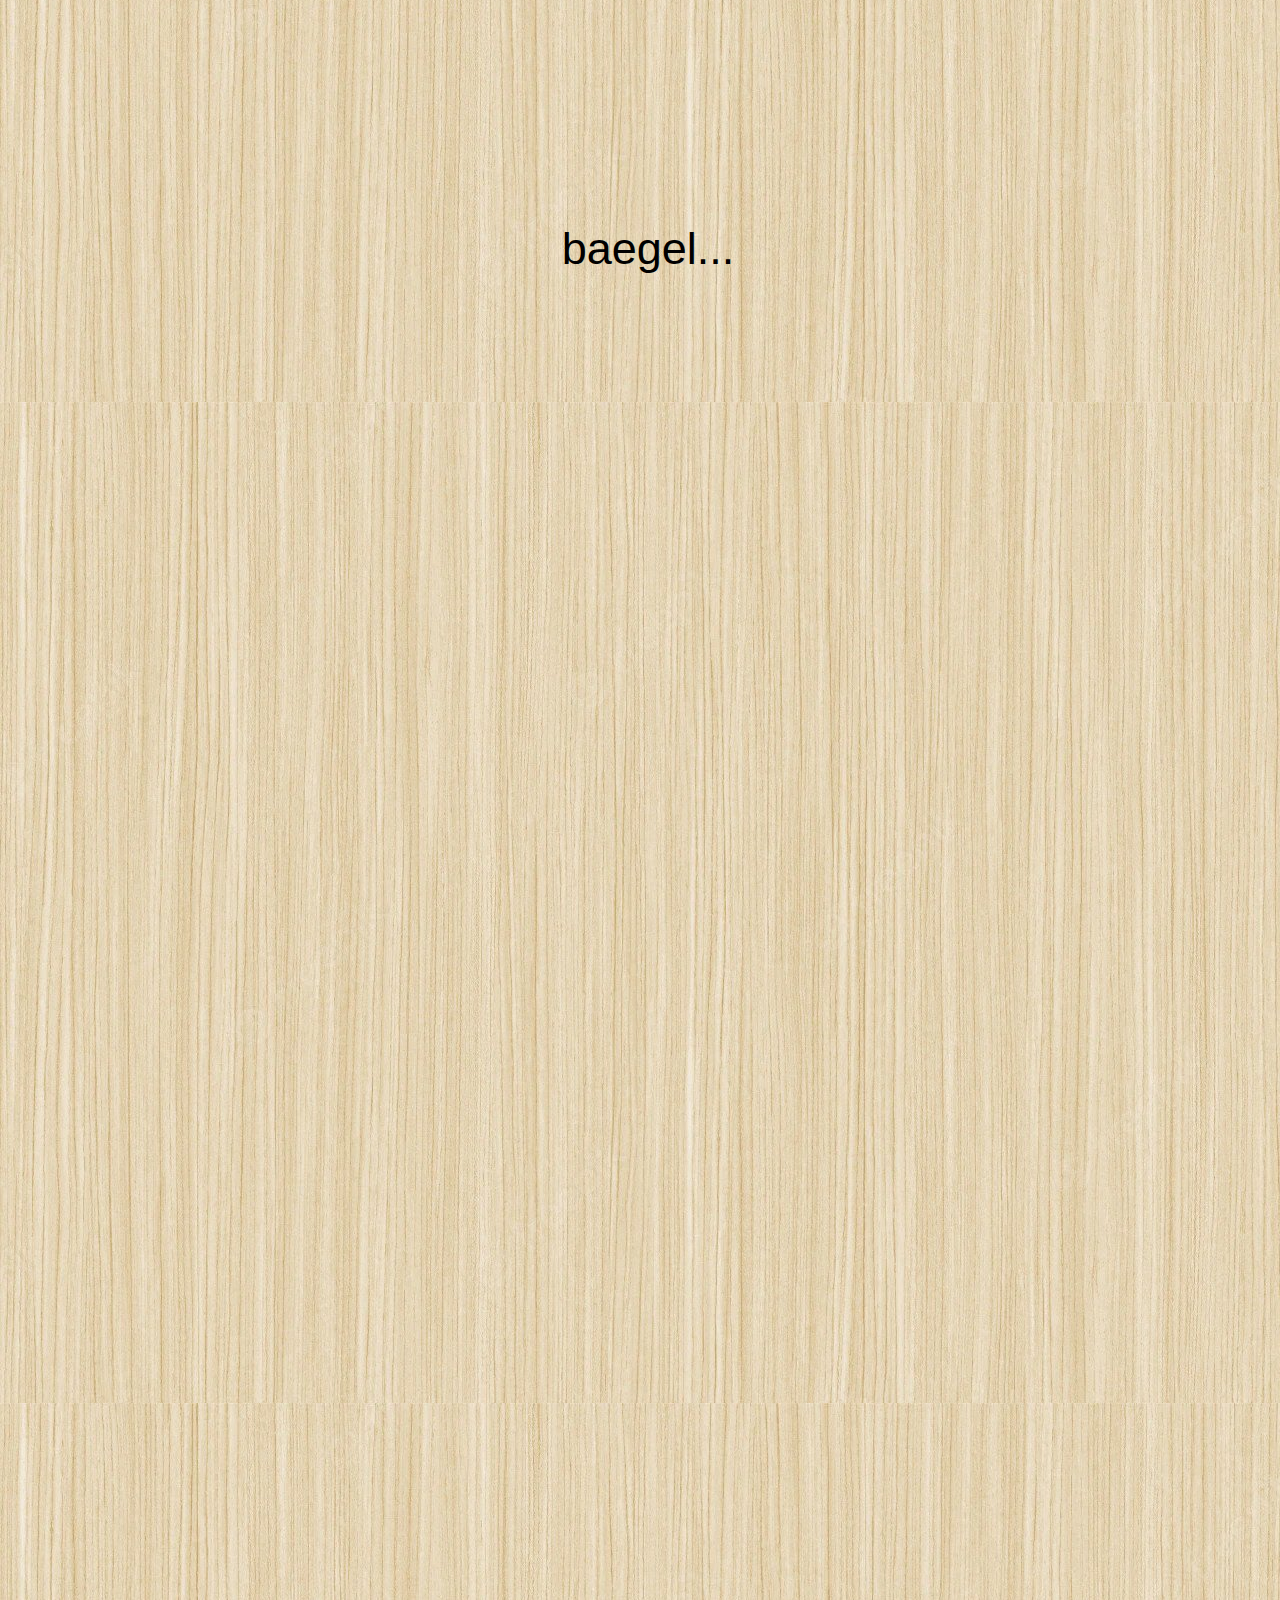
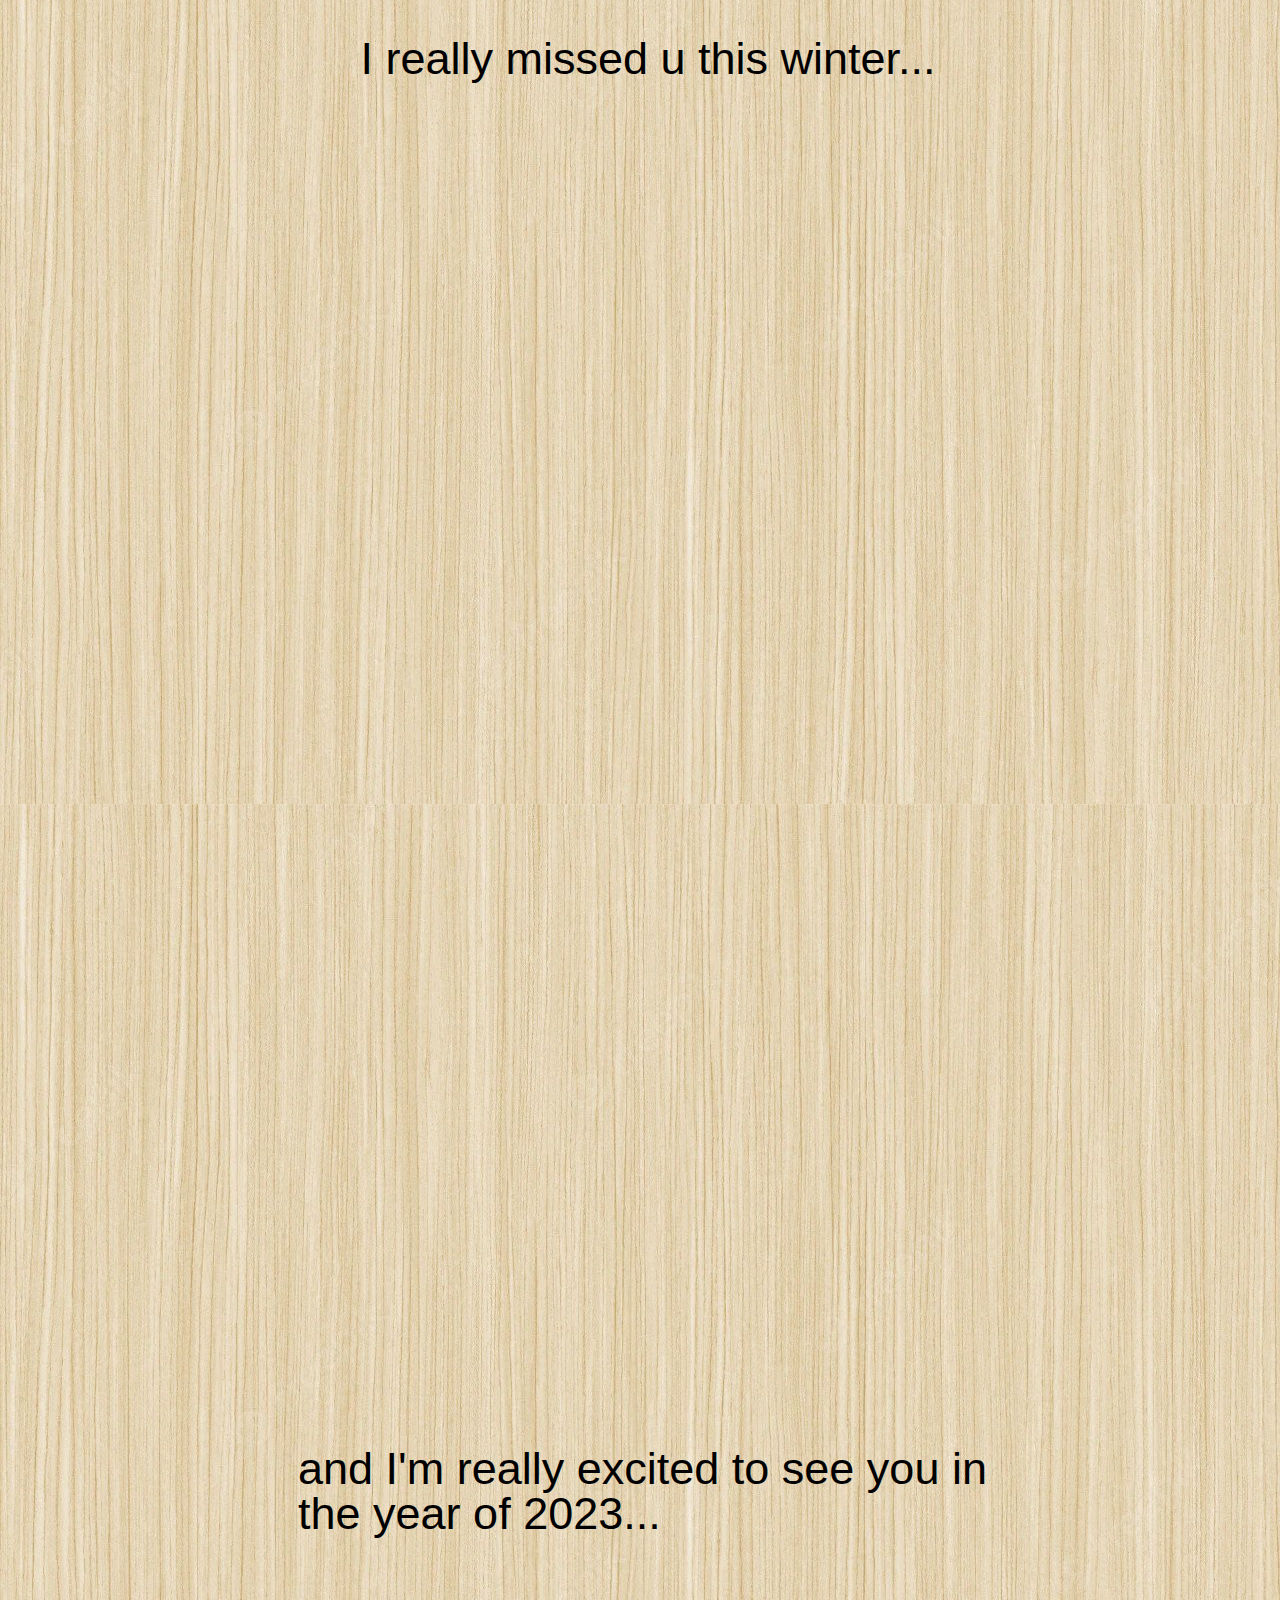
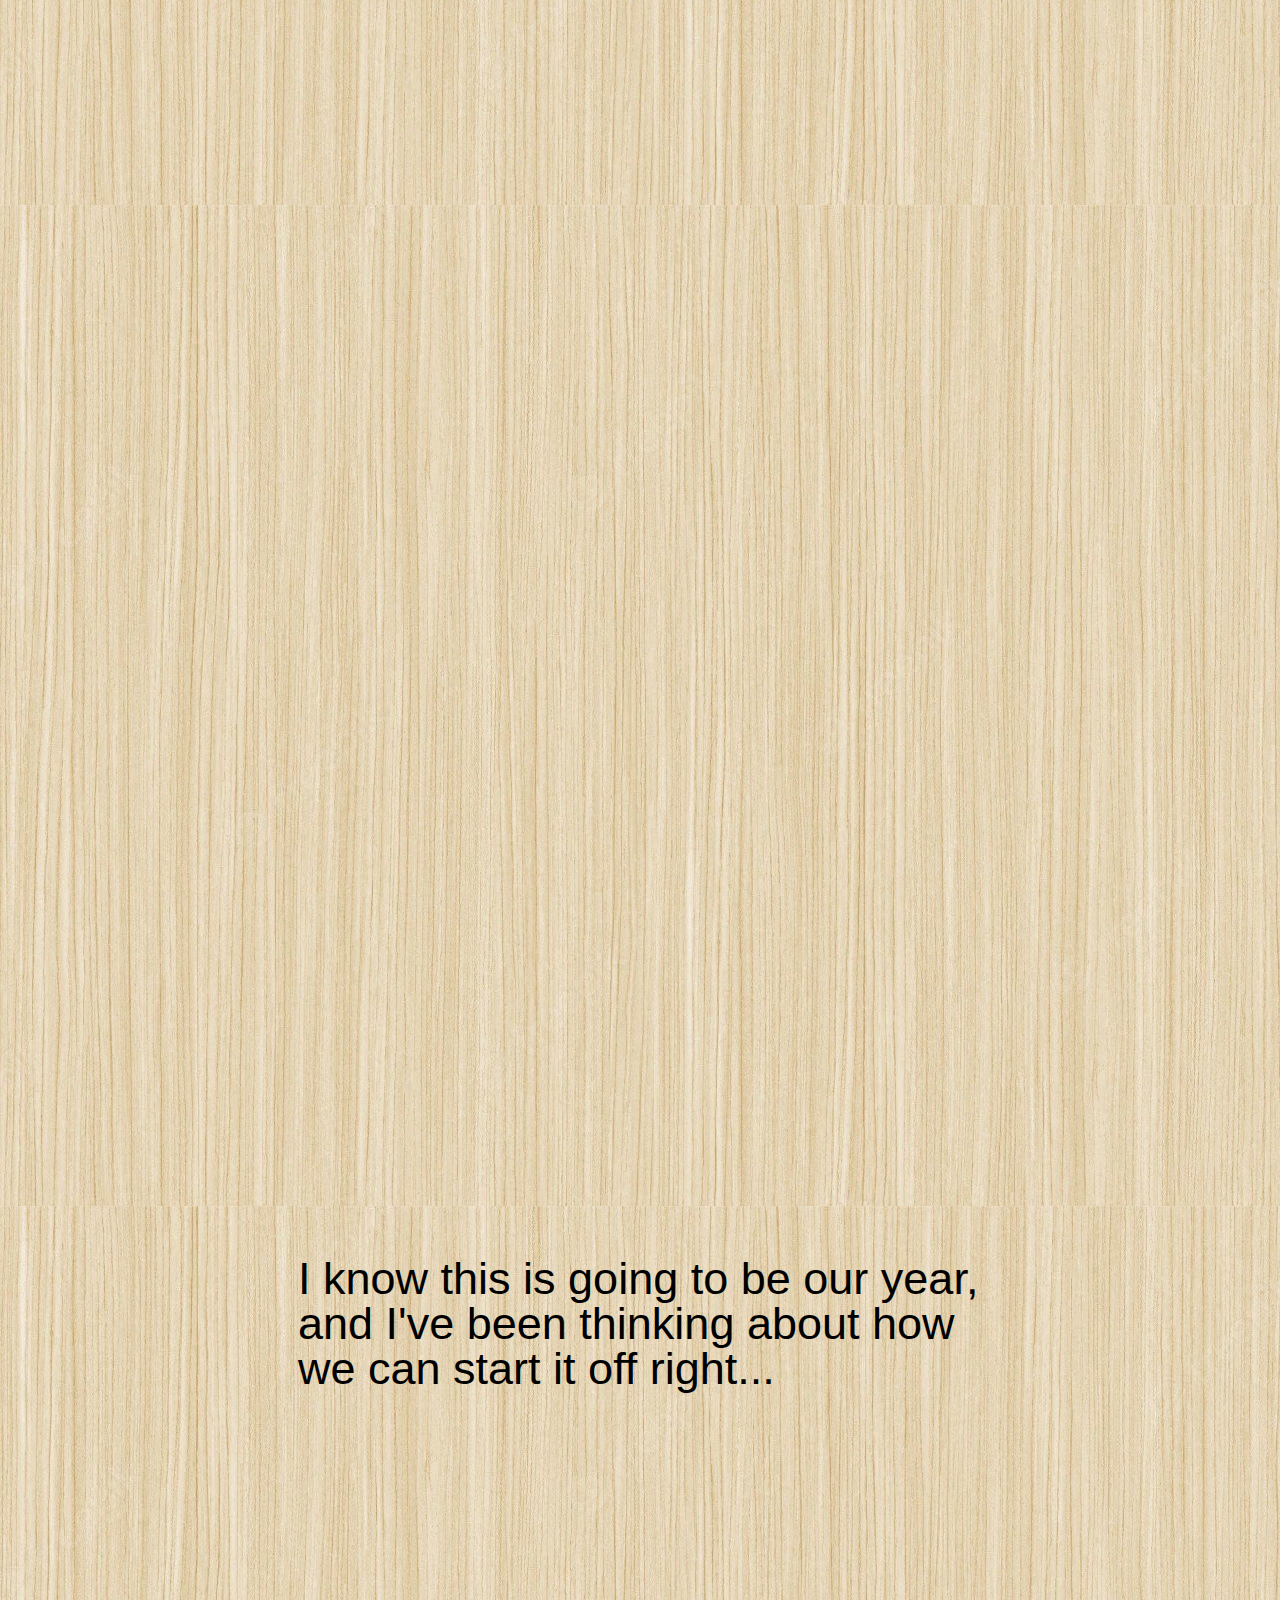
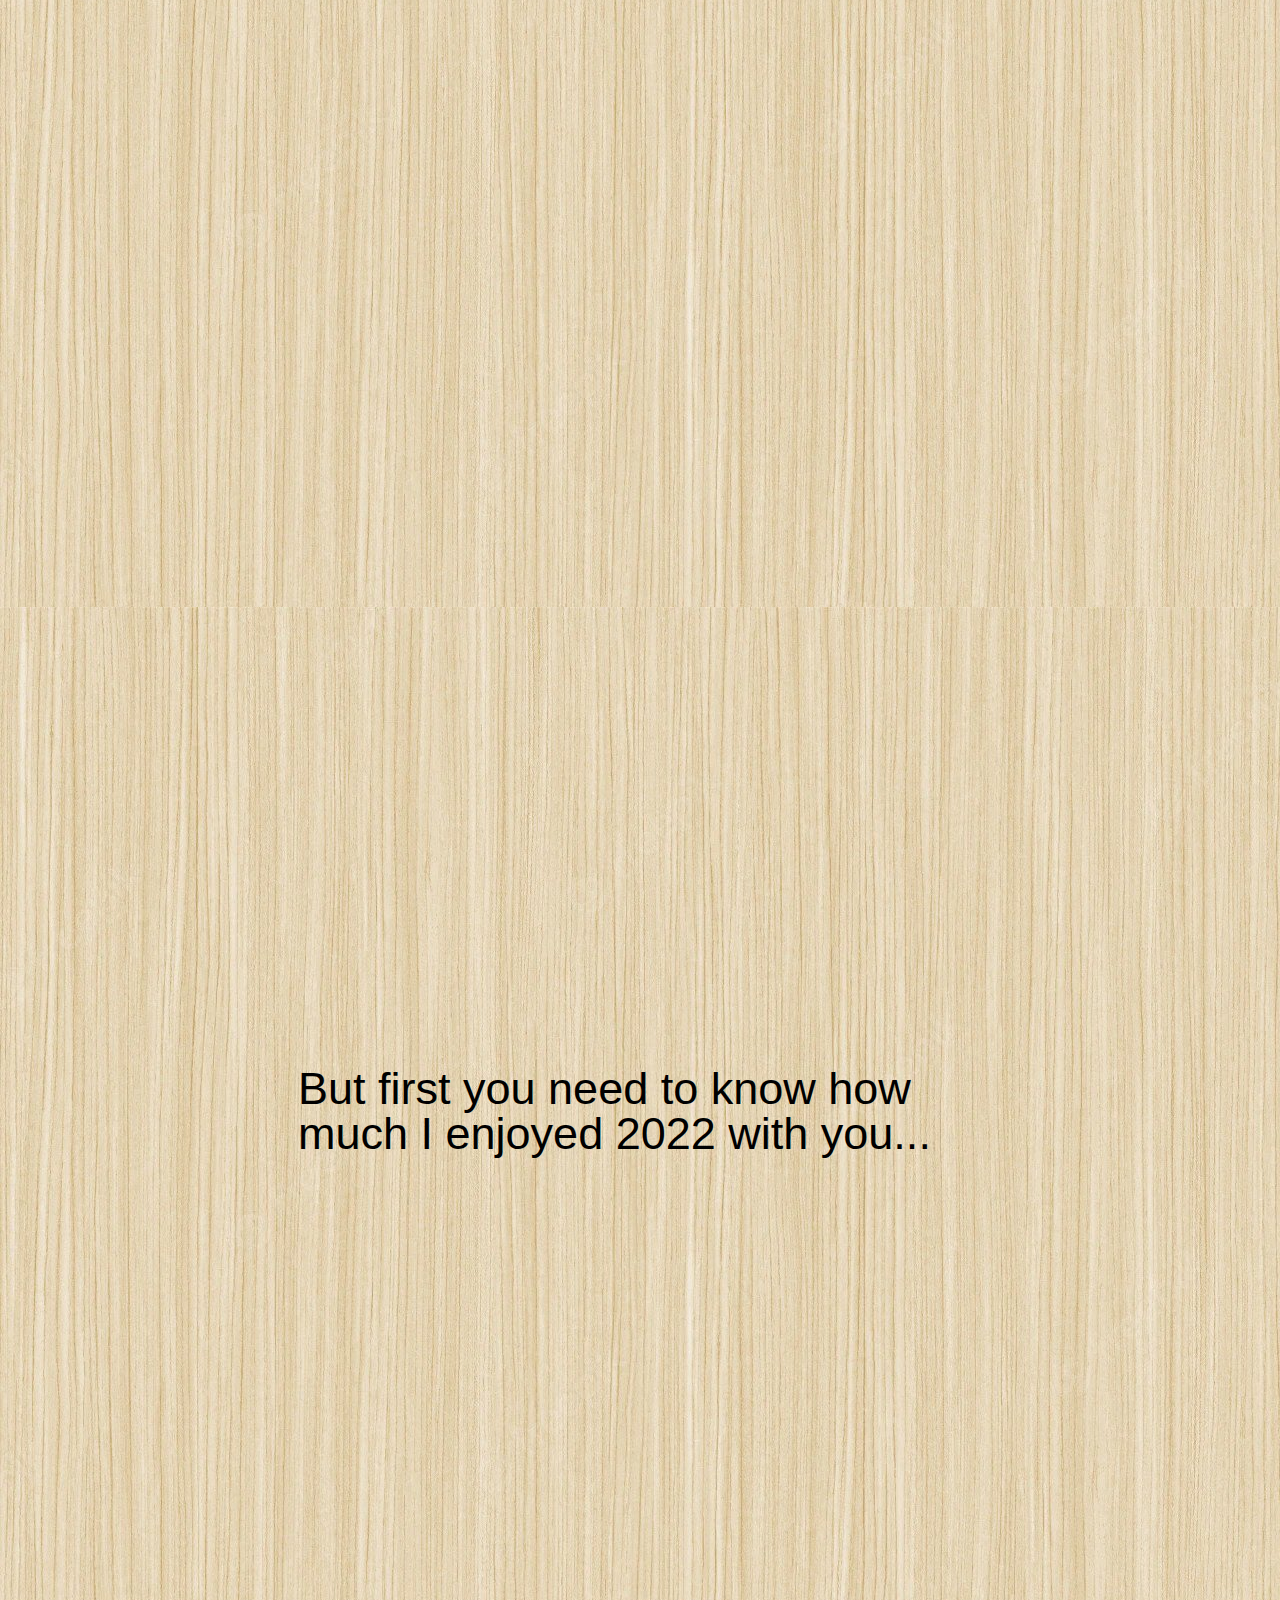
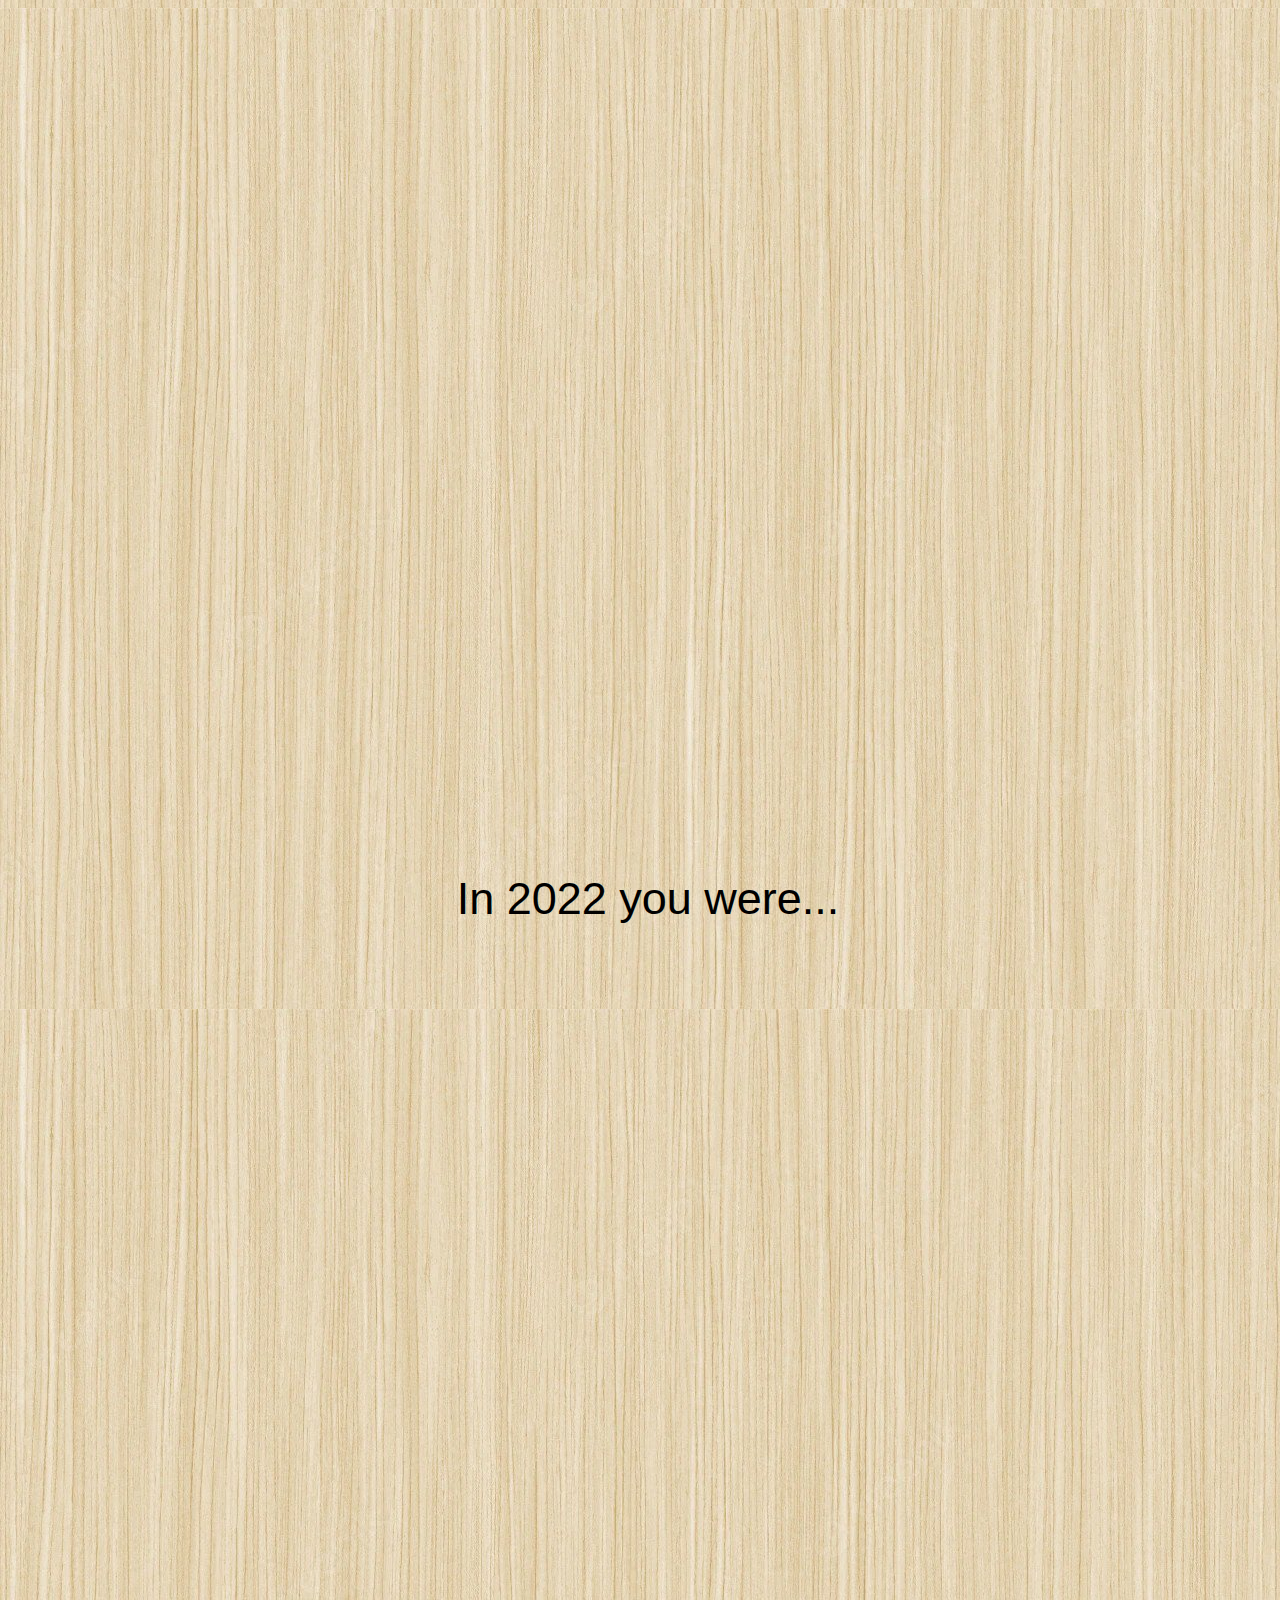
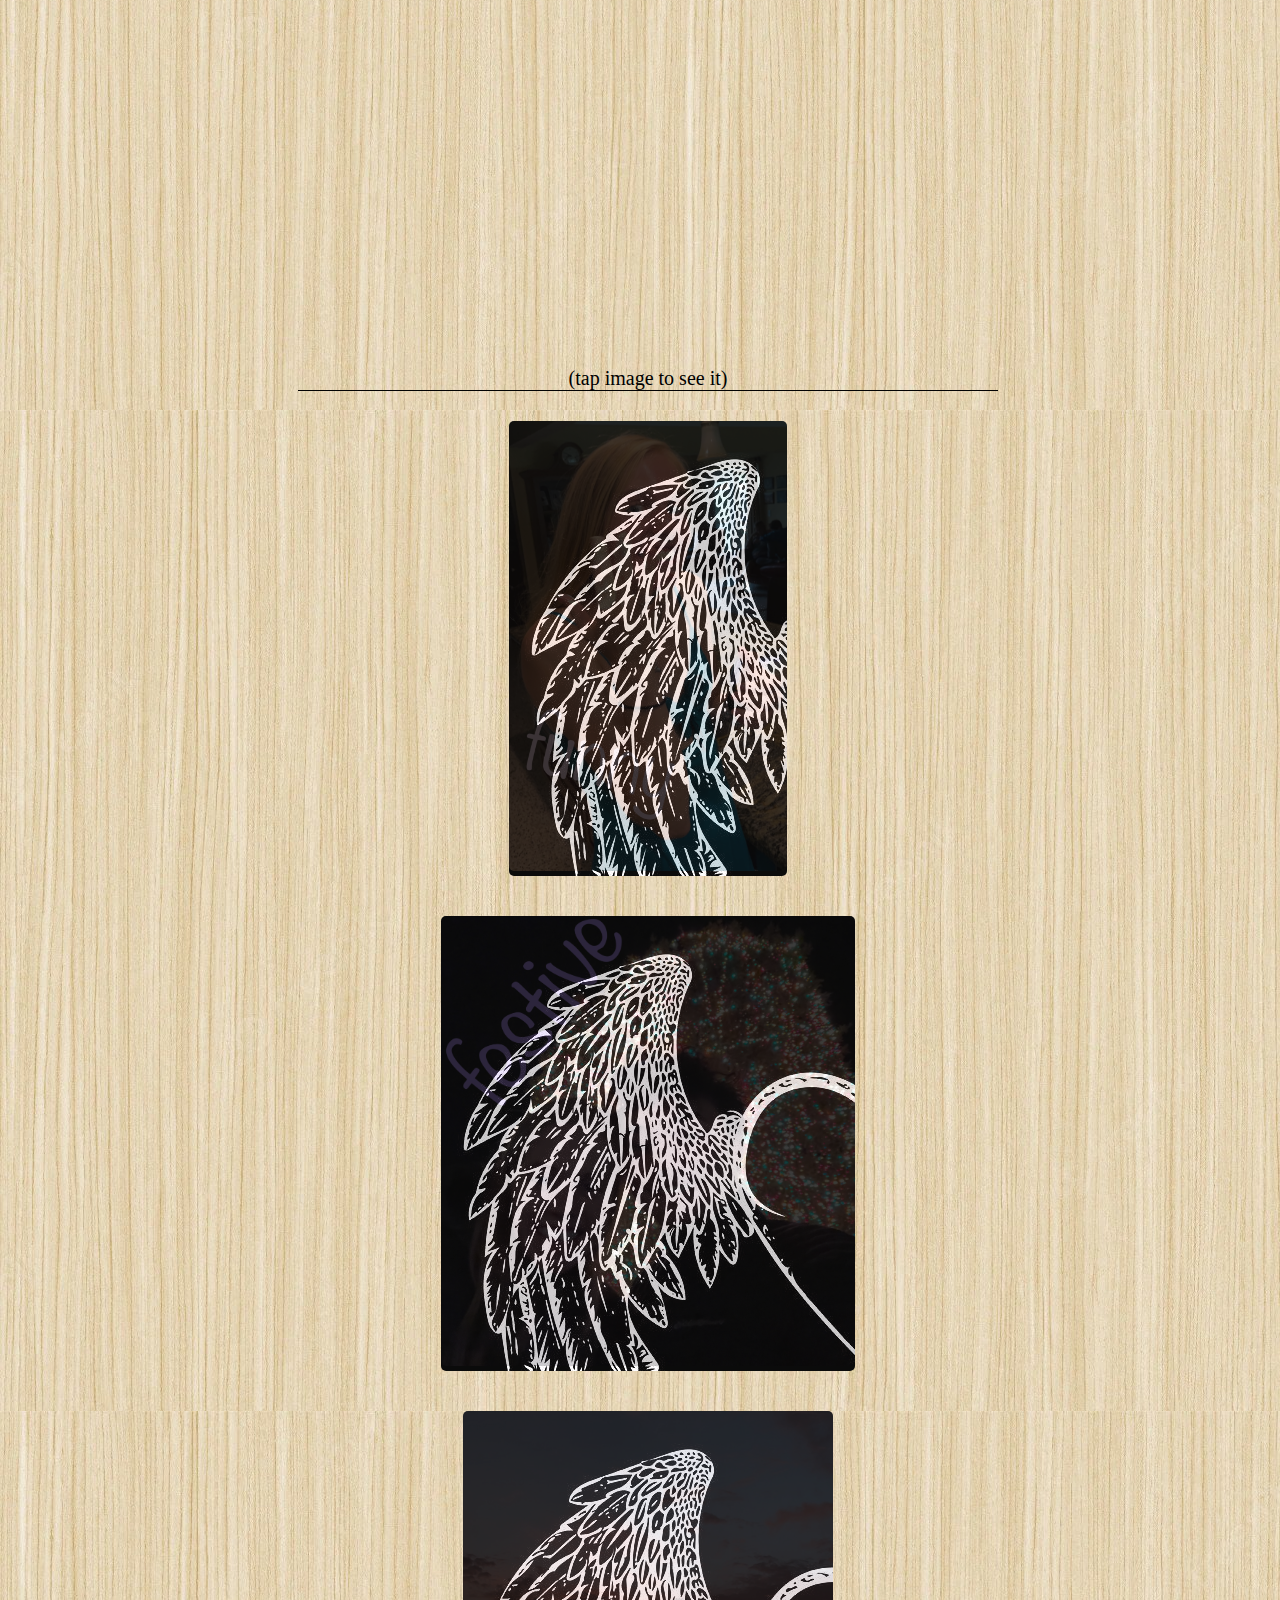
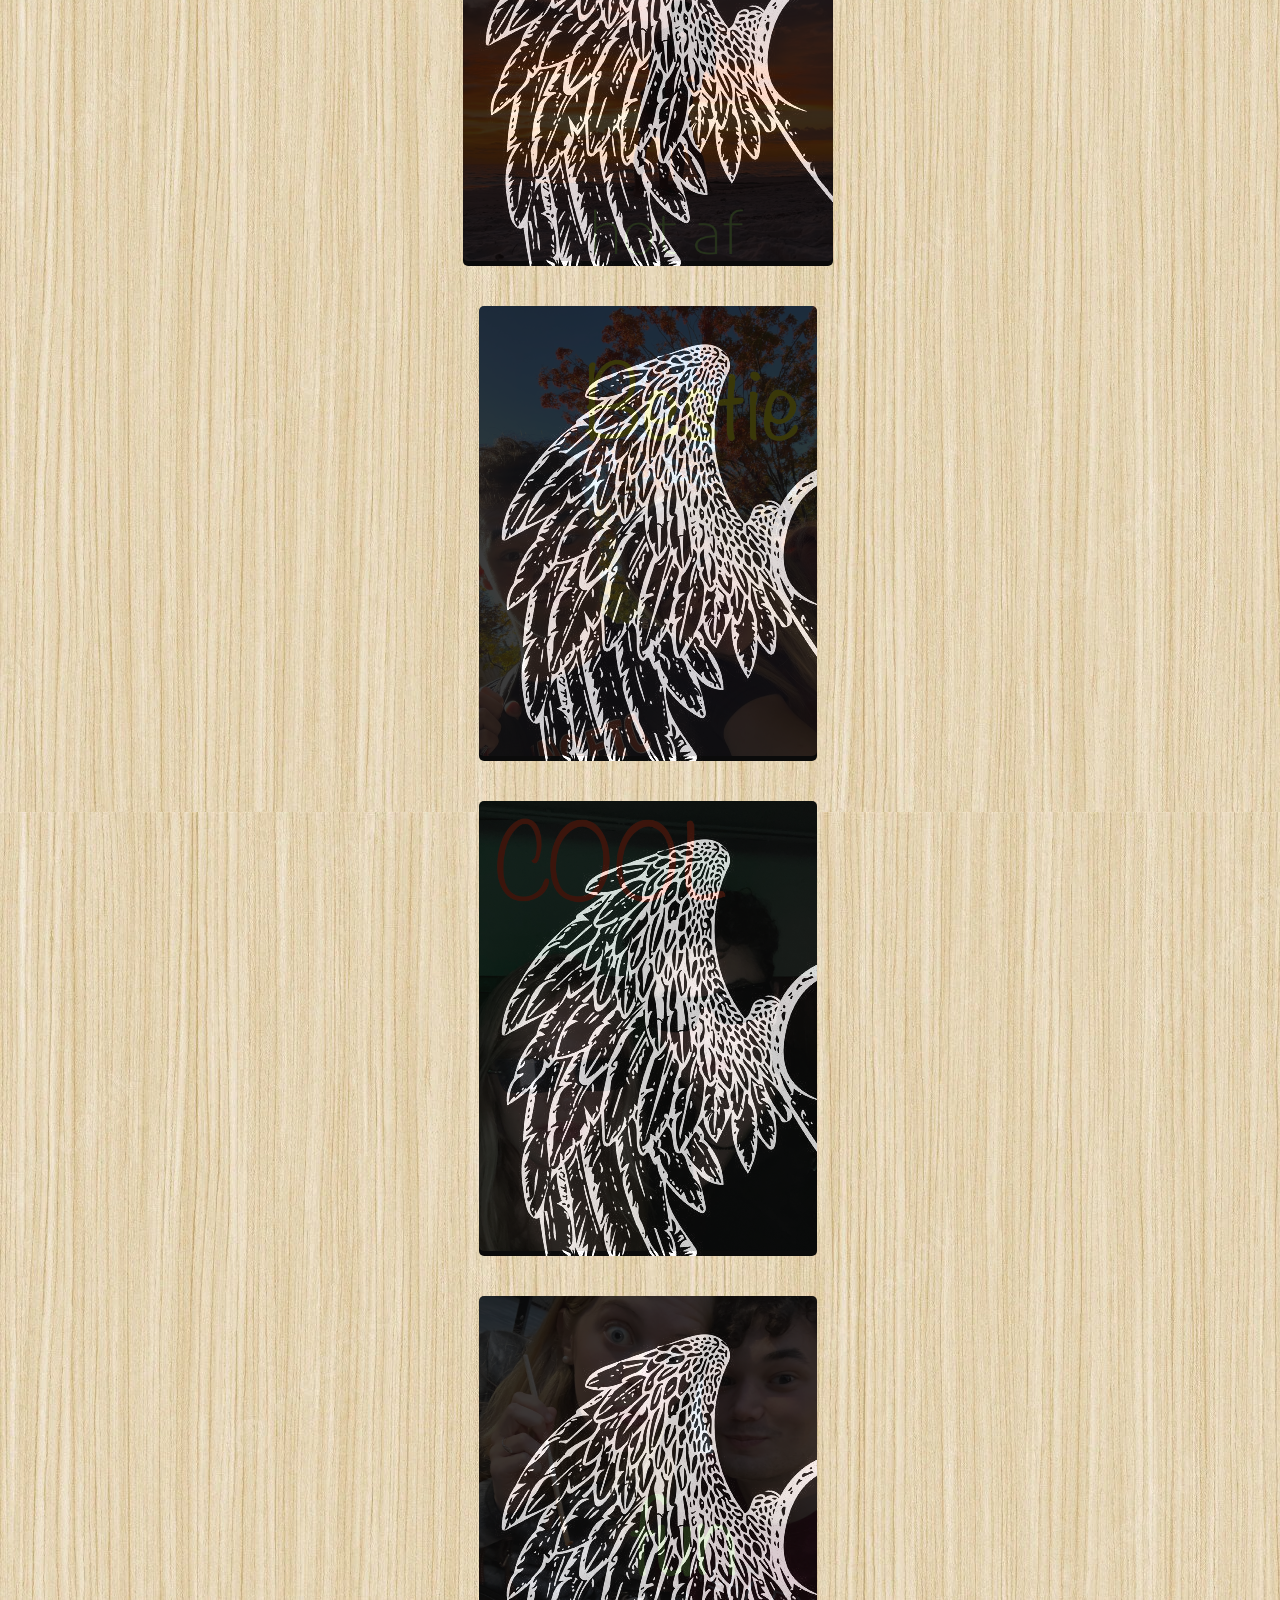
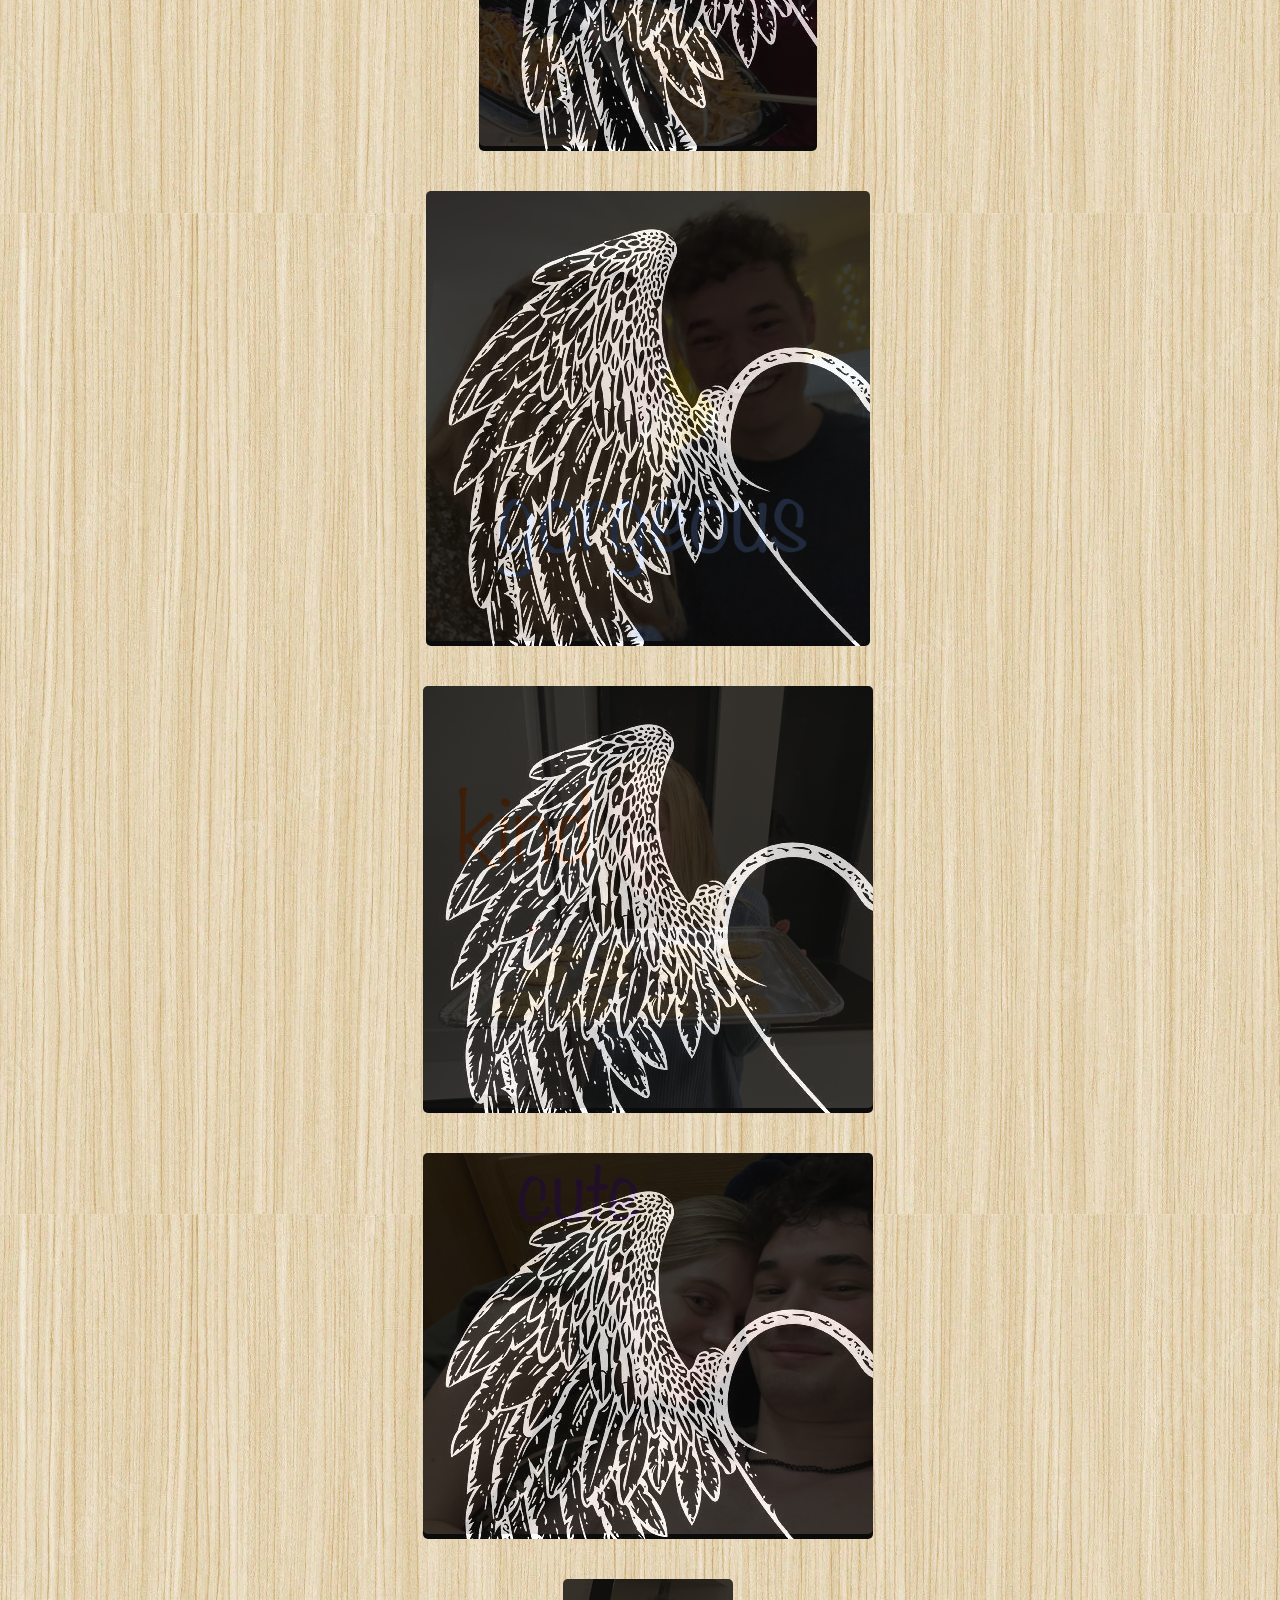
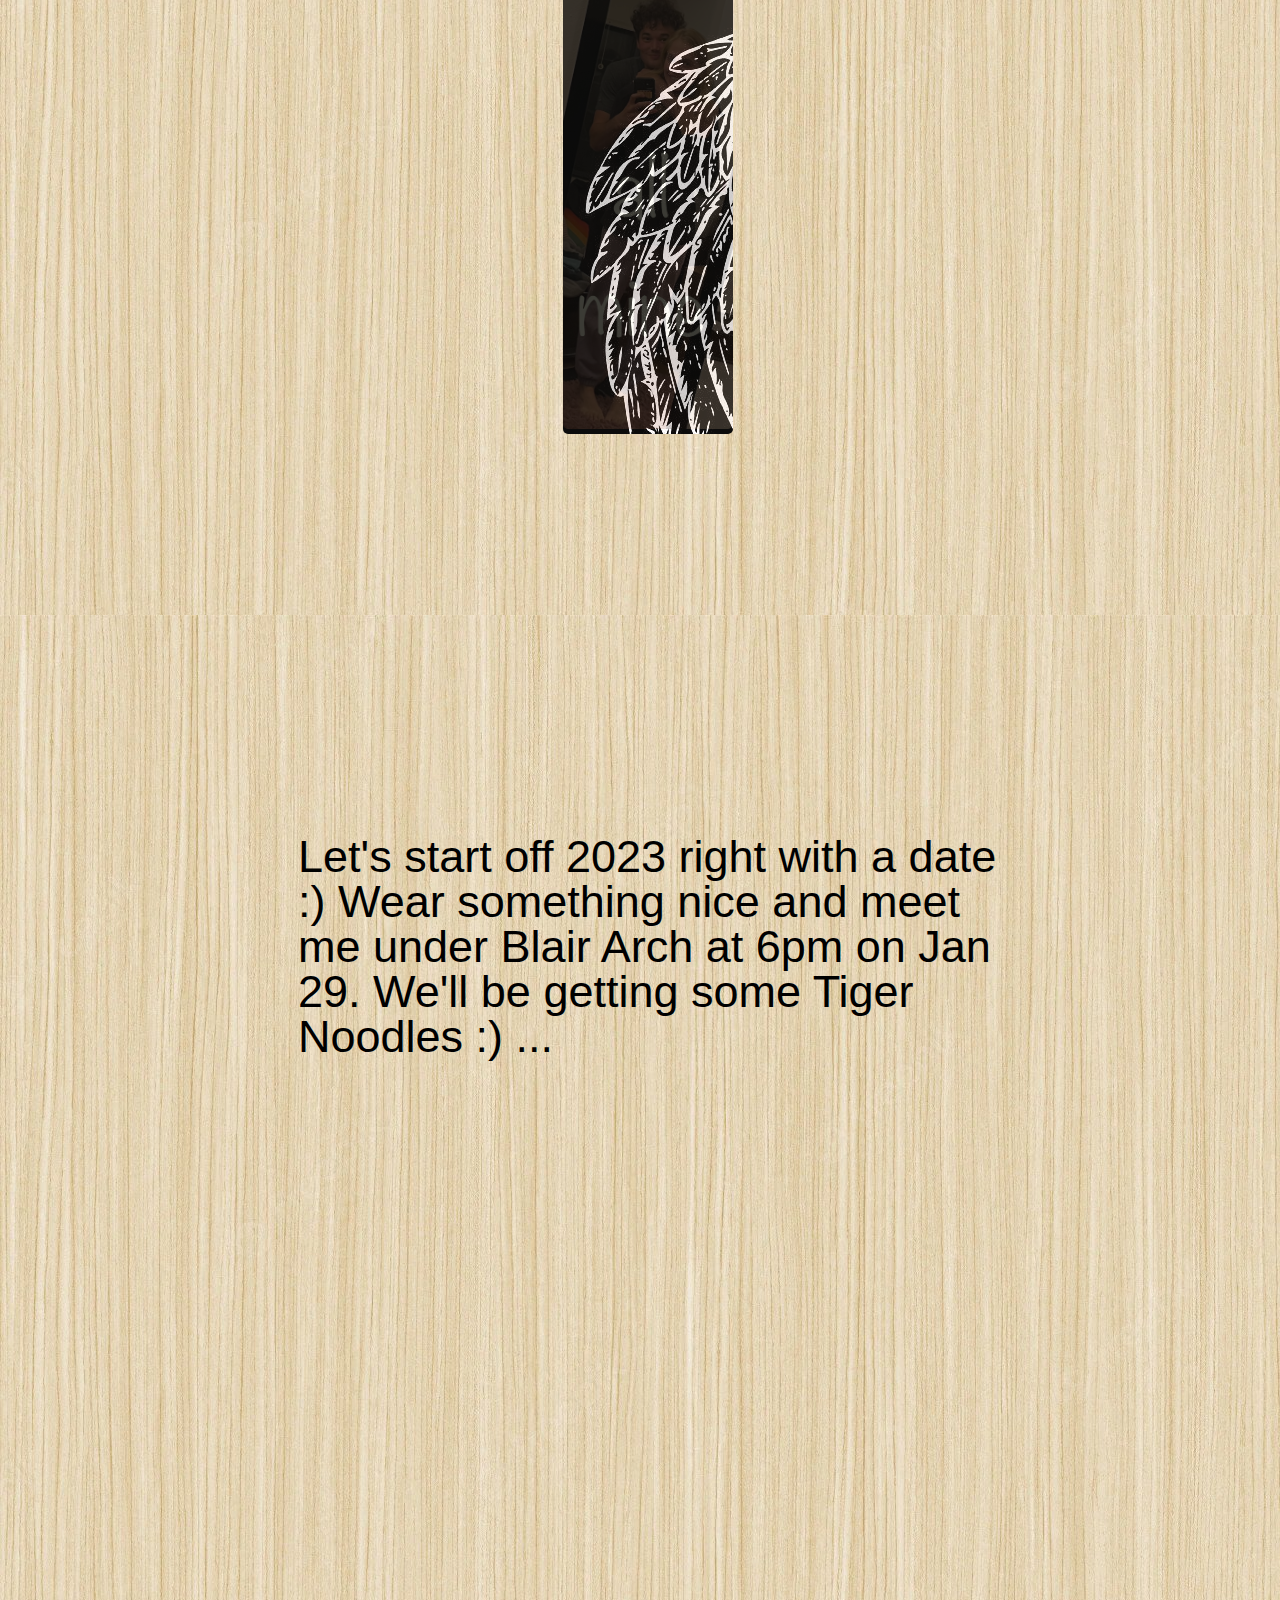
==== commit 0a33d119: "background" ====
--- a/index.html
+++ b/index.html
@@ -72,7 +72,7 @@
         </div>
         <div class="words">
           Let's start off 2023 right with a date :) Wear something nice and 
-          meet me under Blair Arch at 6pm. We'll be getting some
+          meet me under Blair Arch at 6pm on Jan 29. We'll be getting some
           Tiger Noodles :) ...
         </div>
         <div class="words">
--- a/styles/basic.css
+++ b/styles/basic.css
@@ -7,6 +7,7 @@
   font-family: 'Times New Roman', Times, serif;
   font-size: 20px;
   line-height: 24px;
+  background-image: url('../assets/woodback.jpg');
 }
 
 a {
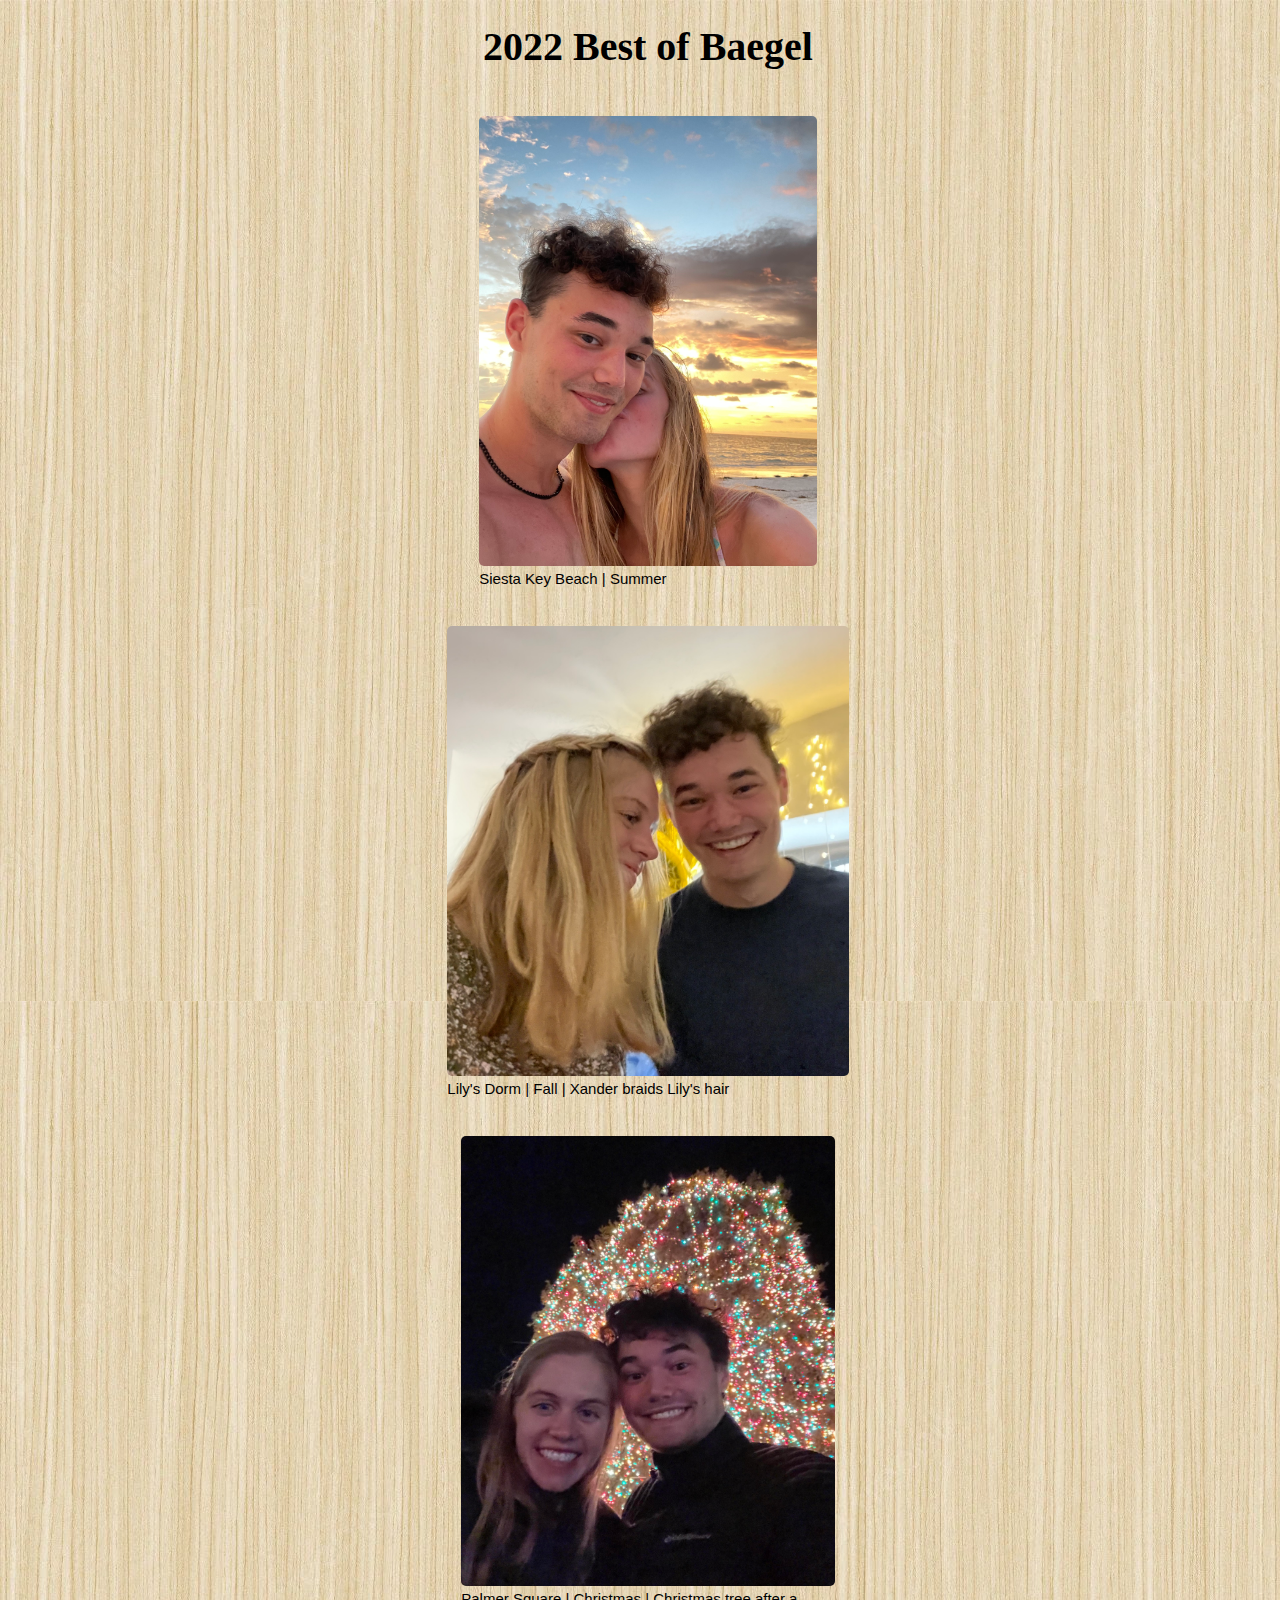
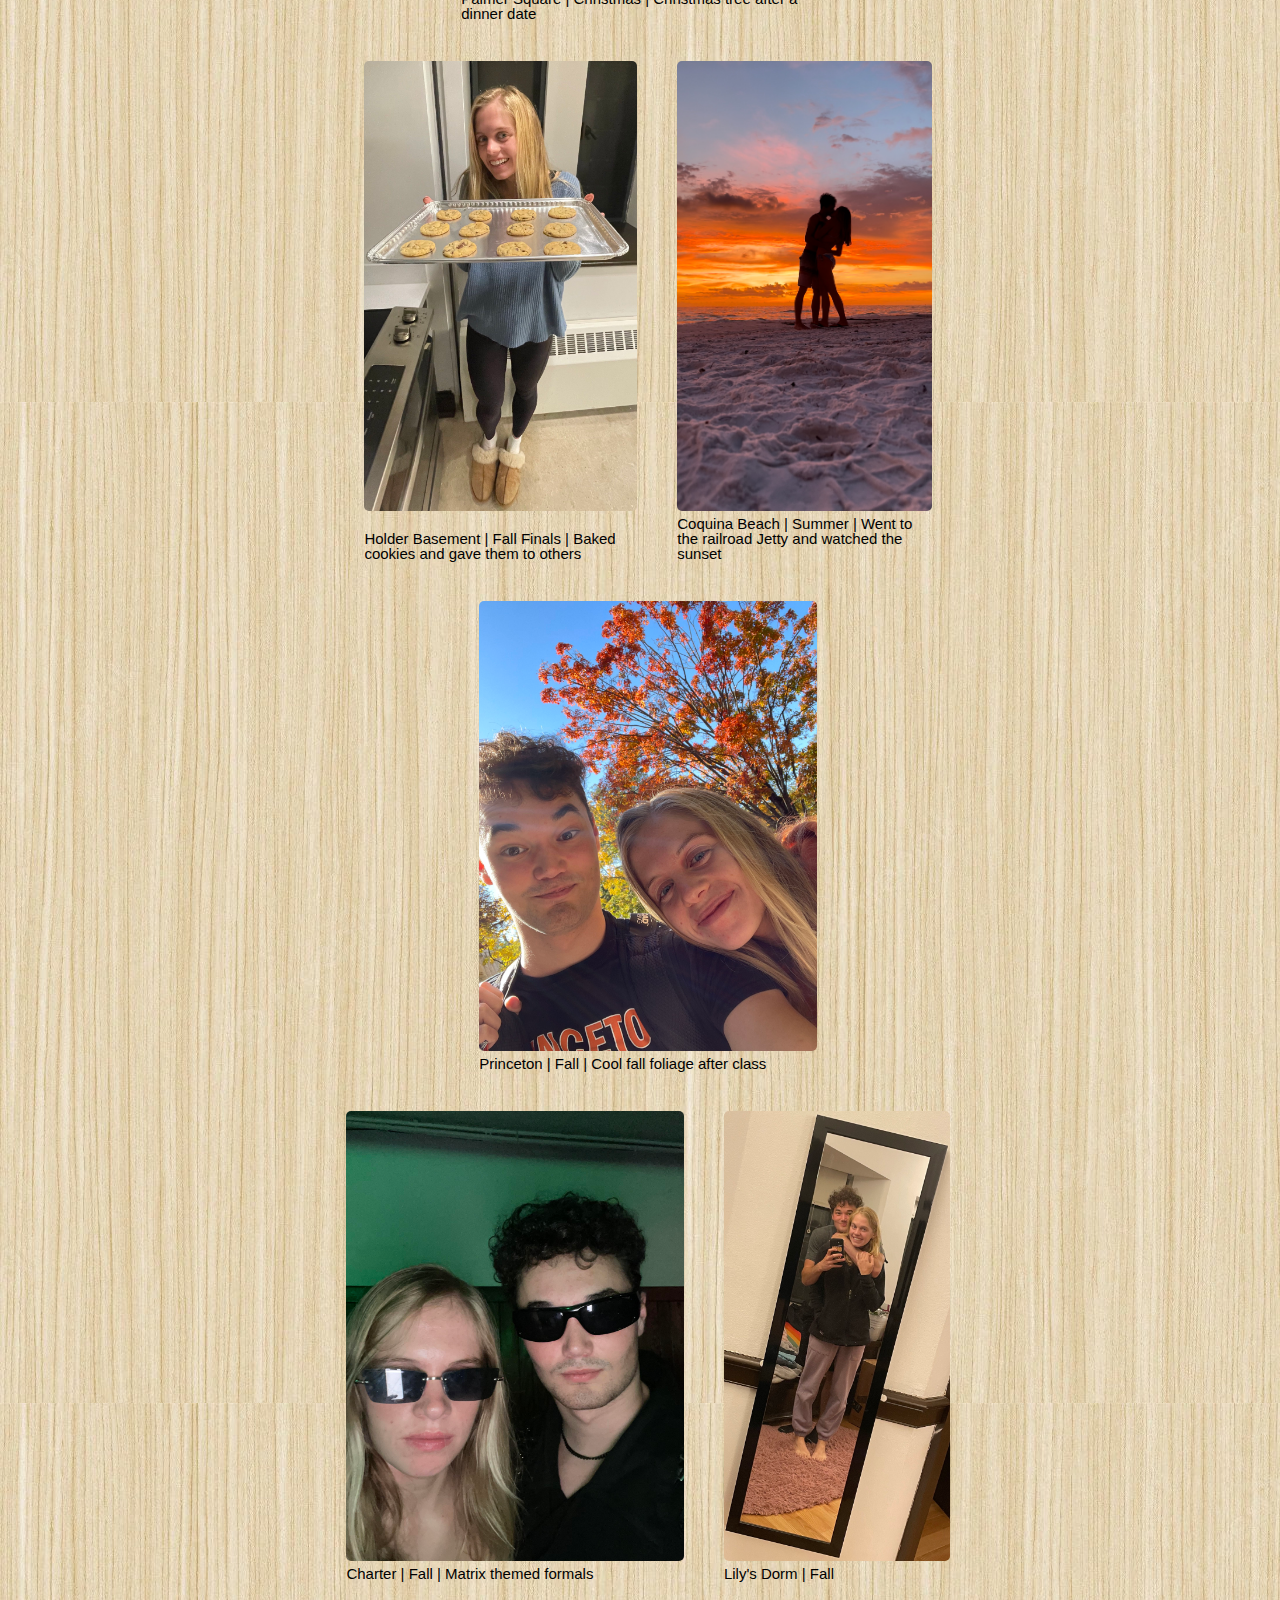
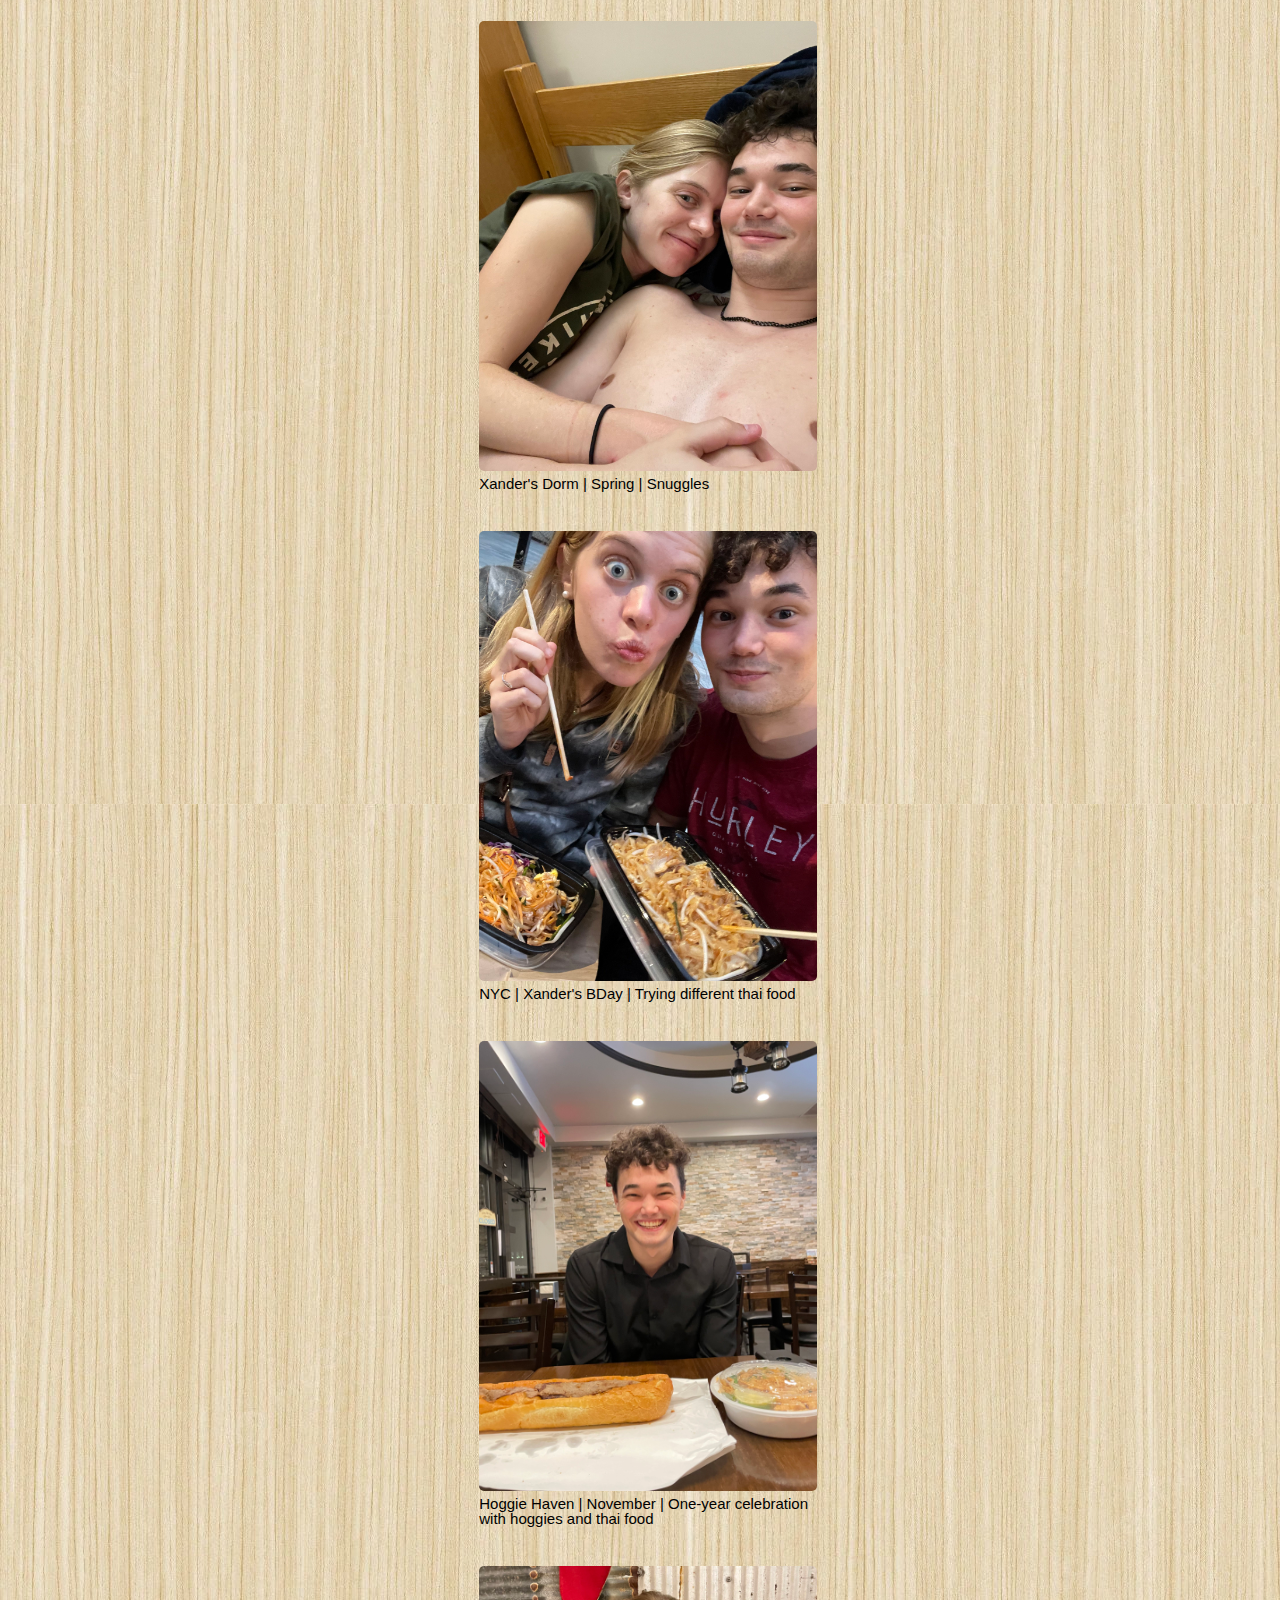
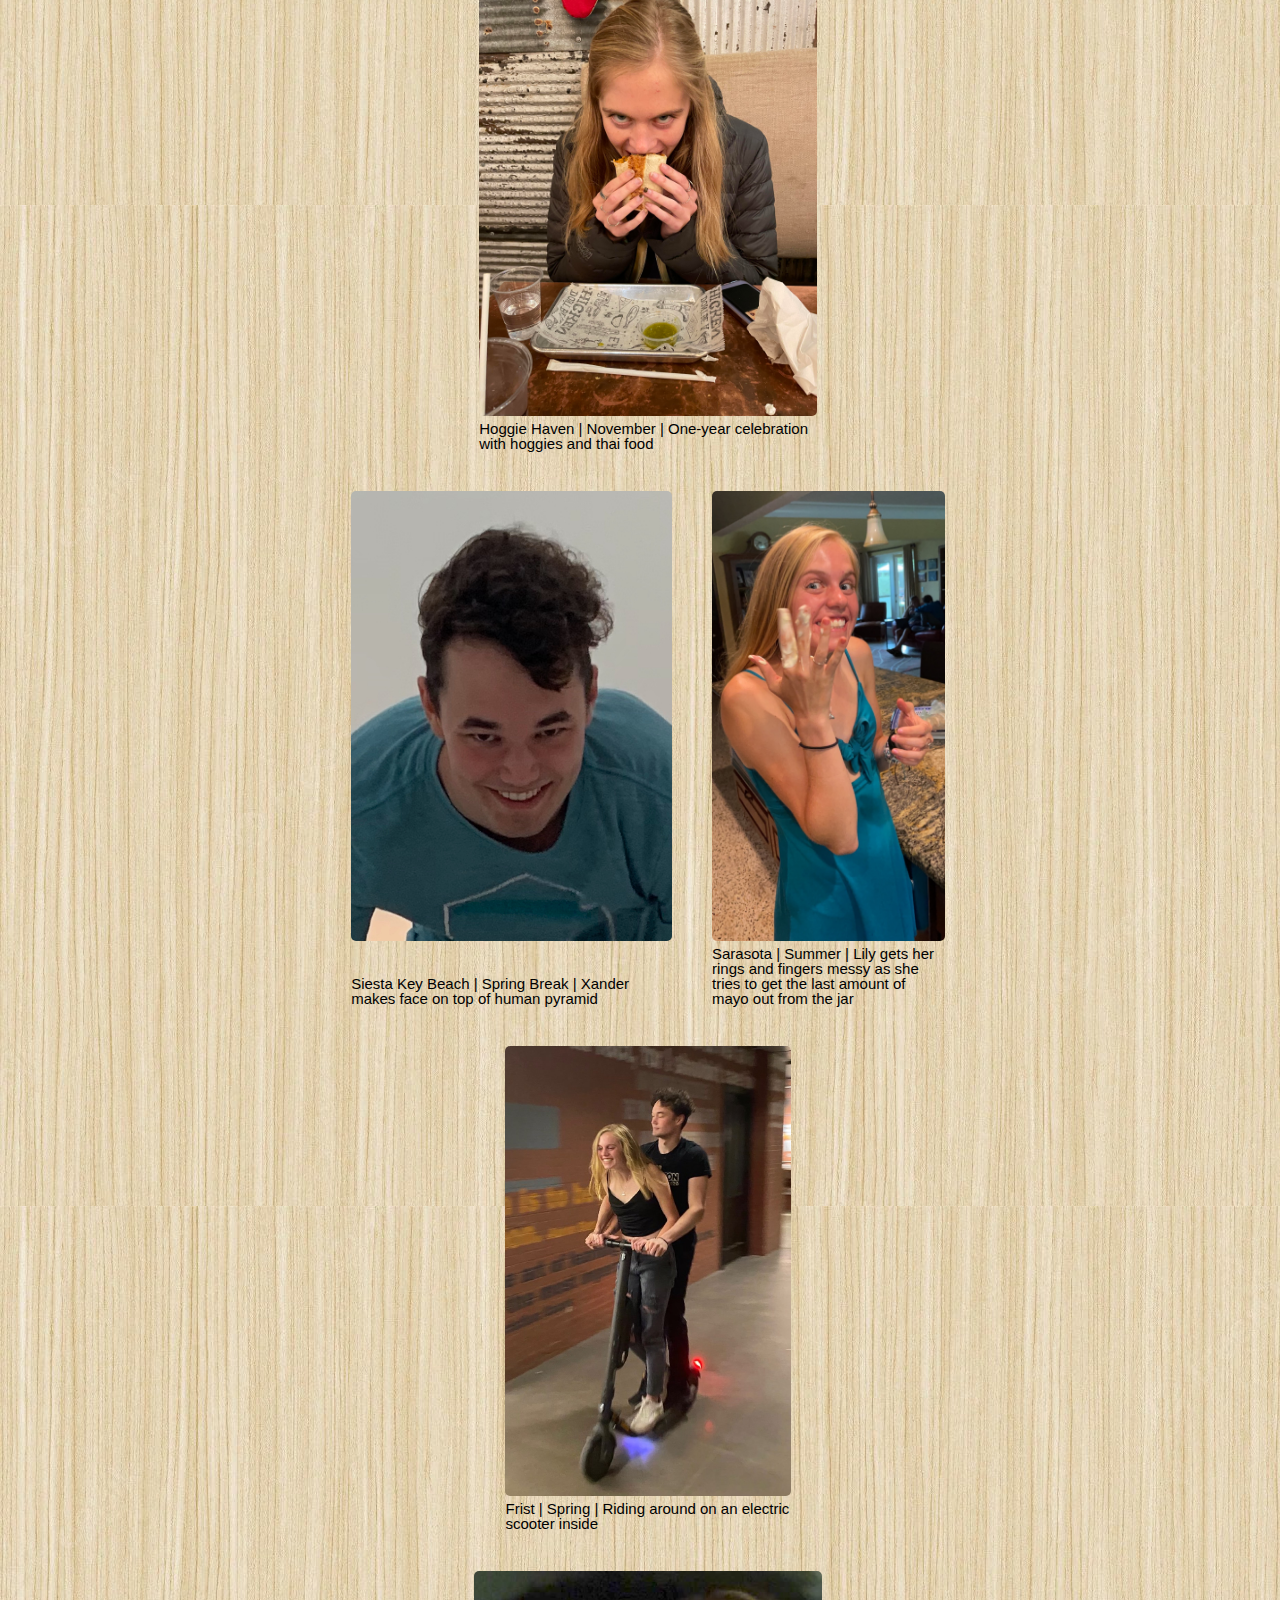
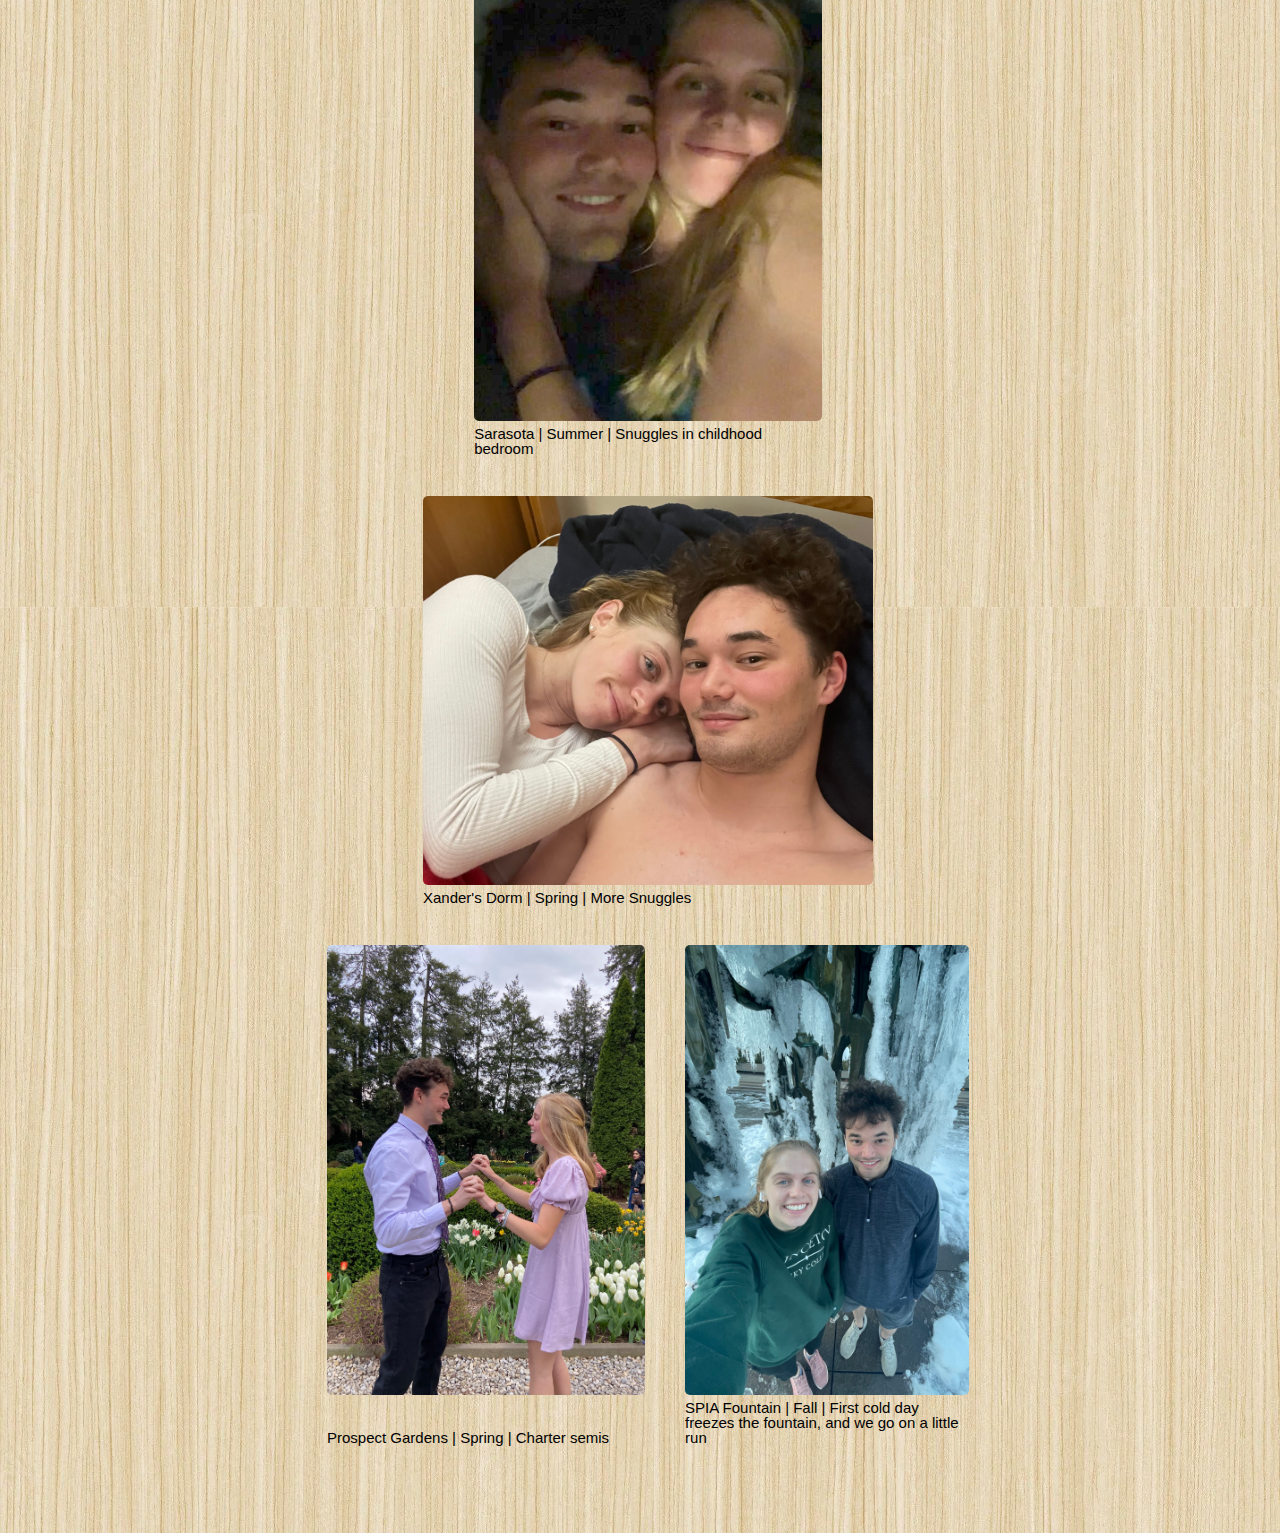
==== commit 0fd01335: "2022 bob" ====
--- a/index.html
+++ b/index.html
@@ -2,85 +2,152 @@
 <html>
     <head>
         <link href="styles/basic.css" rel="stylesheet" type="text/css" media="all"/>
-        <title>Baegel</title>
+        <title>Baegel 2022</title>
     </head>
     <body>
-        <hr>
-        <hr>
-        <hr>
-        <hr>
         <div class="container">
-          <div class="words">
-            hey...
-          </div>
-          <div class="words">
-            baegel...
-          </div>
-          <div class="words">
-            I really missed u this winter...
-          </div>
-          <div class="words">
-            and I'm really excited to see you in the year of 2023...
-          </div>
-          <div class="words">
-            I know this is going to be our year, and I've been thinking about
-            how we can start it off right...
-          </div>
-          <div class="words">
-            But first you need to know how much I enjoyed 2022 with you...
-          </div>
-          <div class="words">
-            In 2022 you were...
-          </div>
-        </div>
-        <div class="container">
-          (tap image to see it)
-          <div class="card border-card">
-            <div class="oriProjects">
+          <div class="card">
+            <h1>2022 Best of Baegel</h1>
+            <div class="grid">
+
+              <figure class="griditem">
+                <img src="assets/2022/beachcuddle.jpg" class="gridimg">
+                <figcaption>
+                  Siesta Key Beach | Summer
+                </figcaption>
+              </figure>
+
               
-              <div class="oriProject" target="_blank">
-                <img src="assets/funny.jpg" class="oriShow">
-              </div>
-              <div class="oriProject" target="_blank">
-                <img src="assets/festive.jpg" class="oriShow">
-              </div>
-              <div class="oriProject" target="_blank">
-                <img src="assets/sexy.jpg" class="oriShow">
-              </div>
-              <div class="oriProject" target="_blank">
-                <img src="assets/bestie.jpg" class="oriShow">
-              </div>
-              <div class="oriProject" target="_blank">
-                <img src="assets/cool.jpg" class="oriShow">
-              </div>
-              <div class="oriProject" target="_blank">
-                <img src="assets/fun.jpg" class="oriShow">
-              </div>
-              <div class="oriProject" target="_blank">
-                <img src="assets/gorgeous.jpg" class="oriShow">
-              </div>
-              <div class="oriProject" target="_blank">
-                <img src="assets/kind.jpg" class="oriShow">
-              </div>
-              <div class="oriProject" target="_blank">
-                <img src="assets/cute.jpg" class="oriShow">
-              </div>
-              <div class="oriProject" target="_blank">
-                <img src="assets/mine.jpg" class="oriShow">
-              </div>
+              
+              <figure class="griditem">
+                <img src="assets/2022/braid.jpg" class="gridimg">
+                <figcaption>
+                  Lily's Dorm | Fall | Xander braids Lily's hair
+                </figcaption>
+              </figure>
+              
+              <figure class="griditem">
+                <img src="assets/2022/christmas.jpg" class="gridimg">
+                <figcaption>
+                  Palmer Square | Christmas | Christmas tree after a dinner date
+                </figcaption>
+              </figure>
+
+              <figure class="griditem">
+                <img src="assets/2022/cookies.jpg" class="gridimg">
+                <figcaption>
+                  Holder Basement | Fall Finals | Baked cookies and gave them to others
+                </figcaption>
+              </figure>
+
+              <figure class="griditem">
+                <img src="assets/2022/beachkiss.jpg" class="gridimg">
+                <figcaption>
+                  Coquina Beach | Summer | Went to the railroad Jetty and watched the sunset
+                </figcaption>
+              </figure>
+
+              <figure class="griditem">
+                <img src="assets/2022/falltree.jpg" class="gridimg">
+                <figcaption>
+                  Princeton | Fall | Cool fall foliage after class
+                </figcaption>
+              </figure>
+
+              <figure class="griditem">
+                <img src="assets/2022/matrix.jpg" class="gridimg">
+                <figcaption>
+                  Charter | Fall | Matrix themed formals
+                </figcaption>
+              </figure>
+
+              <figure class="griditem">
+                <img src="assets/2022/mirror.jpg" class="gridimg">
+                <figcaption>
+                  Lily's Dorm | Fall
+                </figcaption>
+              </figure>
+
+              <figure class="griditem">
+                <img src="assets/2022/snuggle2.jpg" class="gridimg">
+                <figcaption>
+                  Xander's Dorm | Spring | Snuggles
+                </figcaption>
+              </figure>
+
+              <figure class="griditem">
+                <img src="assets/2022/nythai.jpg" class="gridimg">
+                <figcaption>
+                  NYC | Xander's BDay | Trying different thai food
+                </figcaption>
+              </figure>
+
+              <figure class="griditem">
+                <img src="assets/2022/oneyear.jpg" class="gridimg">
+                <figcaption>
+                  Hoggie Haven | November | One-year celebration with hoggies and thai food
+                </figcaption>
+              </figure>
+
+              <figure class="griditem">
+                <img src="assets/2022/scaryeating.jpg" class="gridimg">
+                <figcaption>
+                  Hoggie Haven | November | One-year celebration with hoggies and thai food
+                </figcaption>
+              </figure>
+
+              <figure class="griditem">
+                <img src="assets/2022/scarypyramid.jpg" class="gridimg">
+                <figcaption>
+                  Siesta Key Beach | Spring Break | Xander makes face on top of human pyramid
+                </figcaption>
+              </figure>
+
+              <figure class="griditem">
+                <img src="assets/2022/mayo.jpg" class="gridimg">
+                <figcaption>
+                  Sarasota | Summer | Lily gets her rings and 
+                  fingers messy as she tries to get the last amount of mayo 
+                  out from the jar
+                </figcaption>
+              </figure>
+
+              <figure class="griditem">
+                <img src="assets/2022/scooter.jpg" class="gridimg">
+                <figcaption>
+                  Frist | Spring | Riding around on an electric scooter inside
+                </figcaption>
+              </figure>
+
+              <figure class="griditem">
+                <img src="assets/2022/snuggle1.jpg" class="gridimg">
+                <figcaption>
+                  Sarasota | Summer | Snuggles in childhood bedroom
+                </figcaption>
+              </figure>
+
+              <figure class="griditem">
+                <img src="assets/2022/snuggle3.jpg" class="gridimg">
+                <figcaption>
+                  Xander's Dorm | Spring | More Snuggles
+                </figcaption>
+              </figure>
+
+              <figure class="griditem">
+                <img src="assets/2022/springformal.jpg" class="gridimg">
+                <figcaption>
+                  Prospect Gardens | Spring | Charter semis
+                </figcaption>
+              </figure>
+
+              <figure class="griditem">
+                <img src="assets/2022/winter.jpg" class="gridimg">
+                <figcaption>
+                  SPIA Fountain | Fall | First cold day freezes the fountain, and we go on a little run
+                </figcaption>
+              </figure>
+
             </div>
         </div>
-        <div class="words">
-          Let's start off 2023 right with a date :) Wear something nice and 
-          meet me under Blair Arch at 6pm on Jan 29. We'll be getting some
-          Tiger Noodles :) ...
-        </div>
-        <div class="words">
-          <a target="_blank" href="2022.html"> Here </a> is a collection 
-          of our best 2022 pictures... send me some more
-          and I can add them here to keep :)
-        </div>
-        
-        <script type="text/javascript" src="scripts/script.js"></script>
     </body>
 </html>--- a/styles/basic.css
+++ b/styles/basic.css
@@ -10,9 +10,6 @@
   background-image: url('../assets/woodback.jpg');
 }
 
-a {
-}
-
 .container {
   width: 100vw;
   display: flex;
@@ -20,25 +17,6 @@
   align-items: center;
 }
 
-.words {
-  max-width: 700px;
-  width: 95%;
-  height: 50vh;
-  display: flex;
-  flex-direction: column;
-  align-items: center;
-  margin-bottom: 50%;
-  margin-top: 25%;
-  font-size: 5vh;
-  line-height: 1;
-  font-family: Impact, Haettenschweiler, 'Arial Narrow Bold', sans-serif;
-}
-
-.border-card {
-  border-top: #030303;
-  border-style: solid;
-  border-width: 1px 0 0 0;
-}
 .card {
   max-width: 700px;
   width: 95%;
@@ -48,7 +26,7 @@
   margin-bottom: 50px;
 }
 
-.oriProjects {
+.grid {
   margin: 10px;
   width: 100%;
   display: flex;
@@ -58,32 +36,28 @@
   justify-content: center; 
 }
 
-.oriProject {
+figure { 
+  display: table; 
+}
+
+figcaption { 
+  display: table-caption; 
+  caption-side: bottom ; 
+  font-size: 15px;
+  line-height: 1;
+  font-family:'Franklin Gothic Medium', 'Arial Narrow', Arial, sans-serif;
+}
+
+.griditem {
   margin: 20px;
-  background-image: url("../assets/heart_design.jpeg");
   border-radius: 5px;
 }
 
-.oriShow {
+.gridimg {
   /* all project images will be square */
   max-height: 50vh;
   max-width: 50vh;
   margin: 0;
   padding: 0;
   border-radius: 5px;
-  opacity: 0.2;
 }
-
-.oriProjectStay {
-  margin: 20px;
-  border-radius: 5px;
-}
-
-.oriShowStay {
-  /* all project images will be square */
-  max-height: 50vh;
-  max-width: 50vh;
-  margin: 0;
-  padding: 0;
-  border-radius: 5px;
-}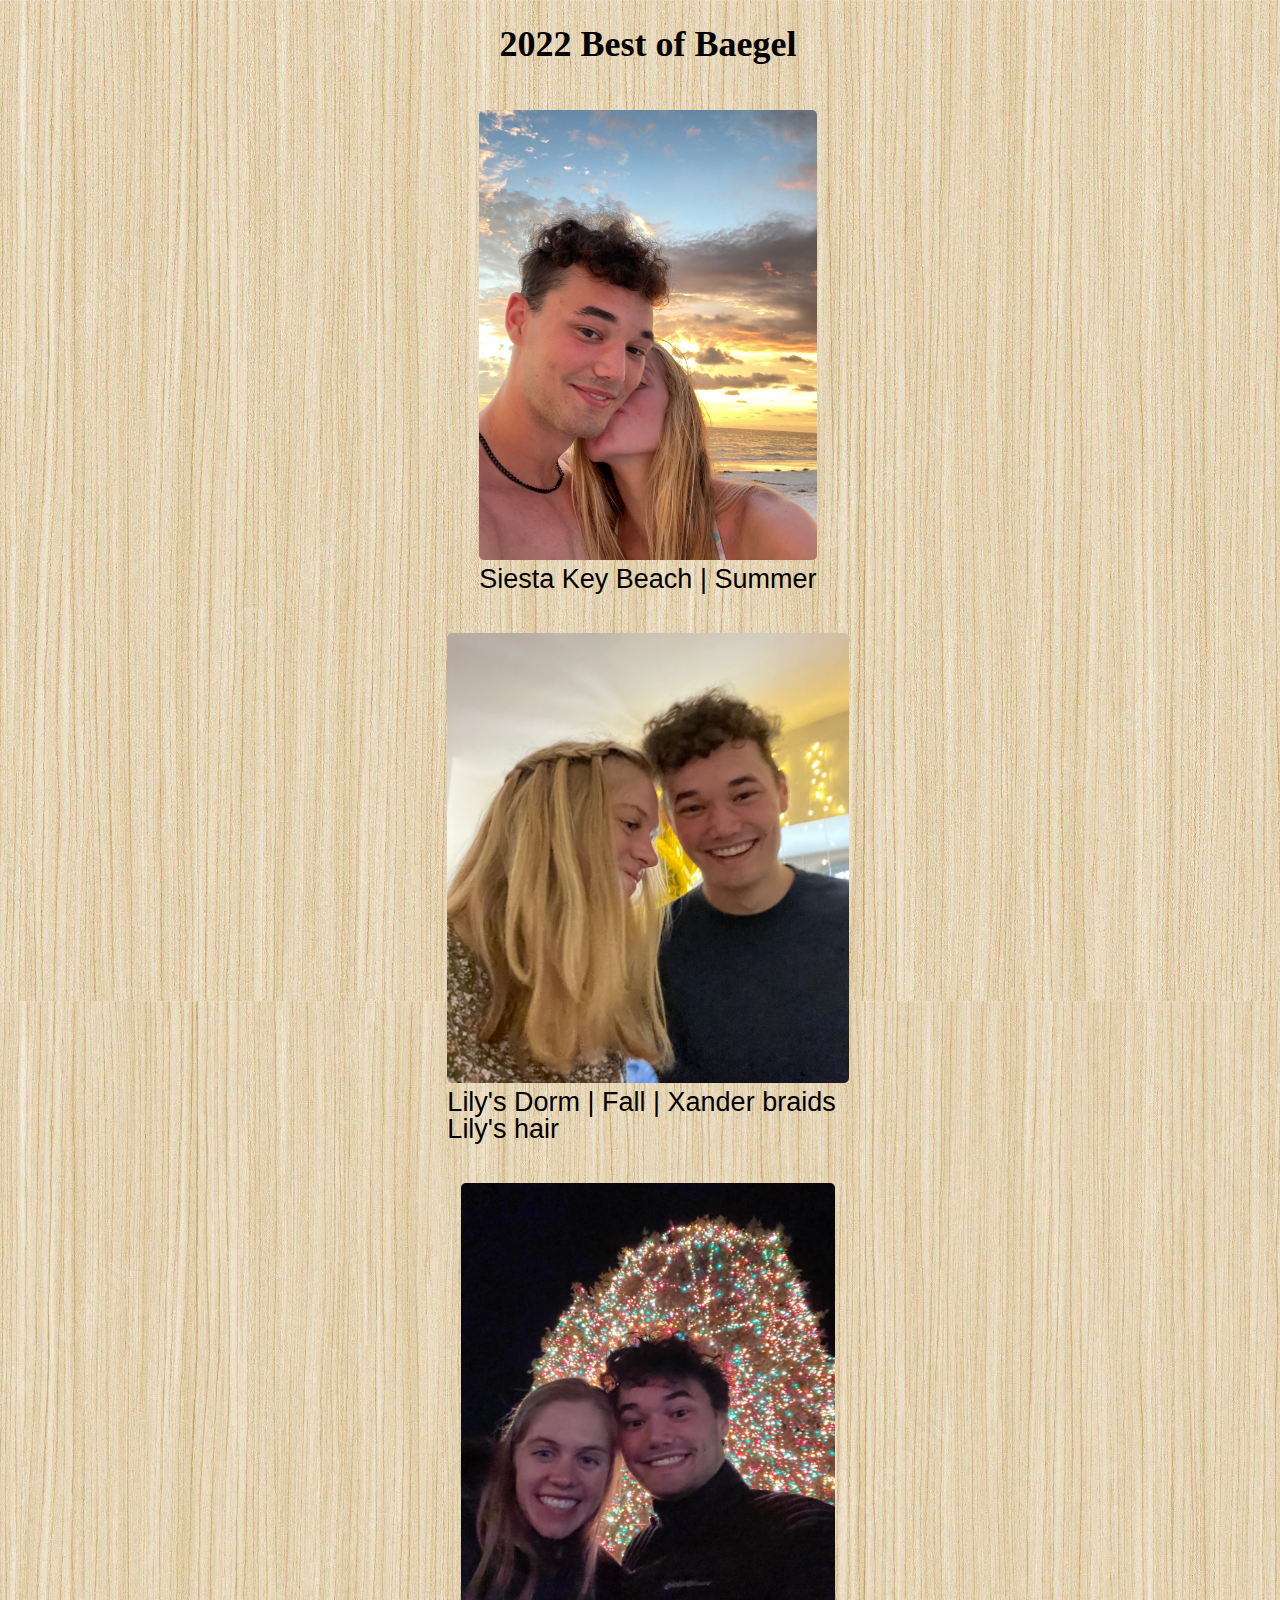
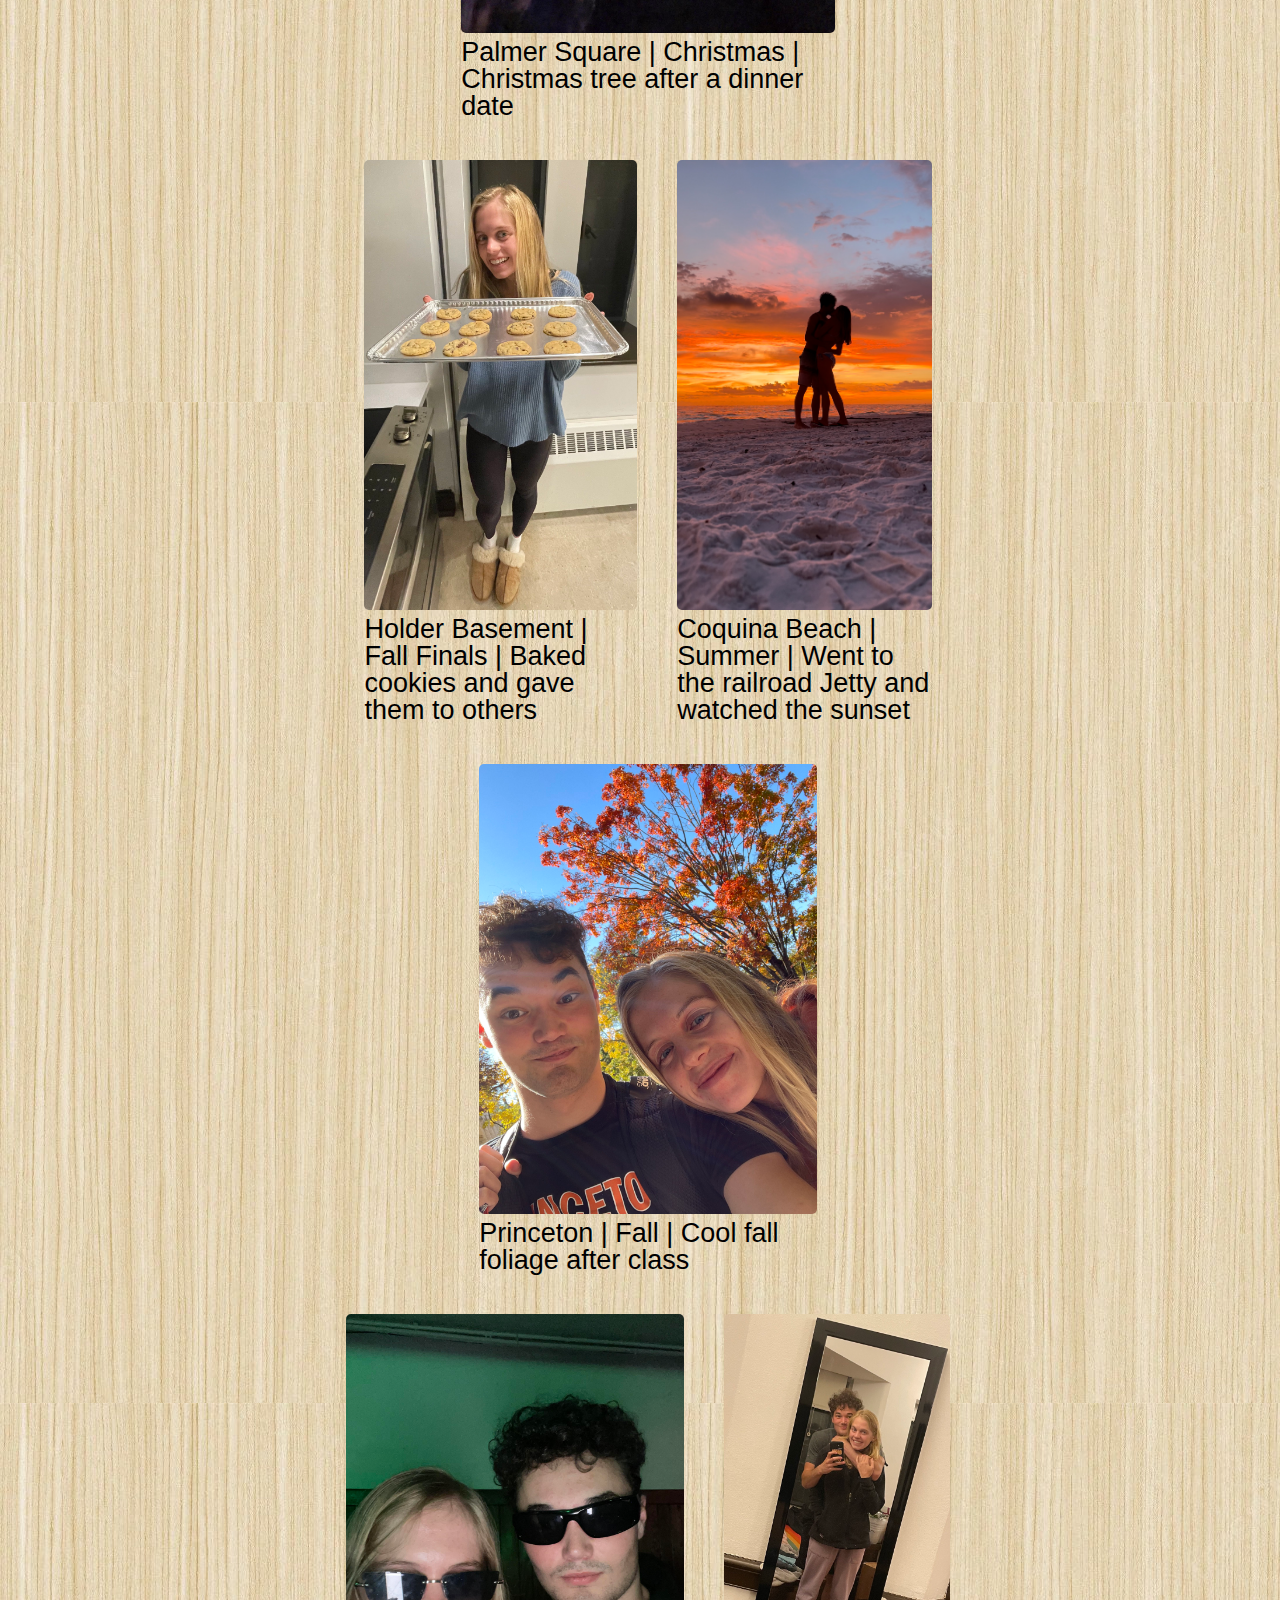
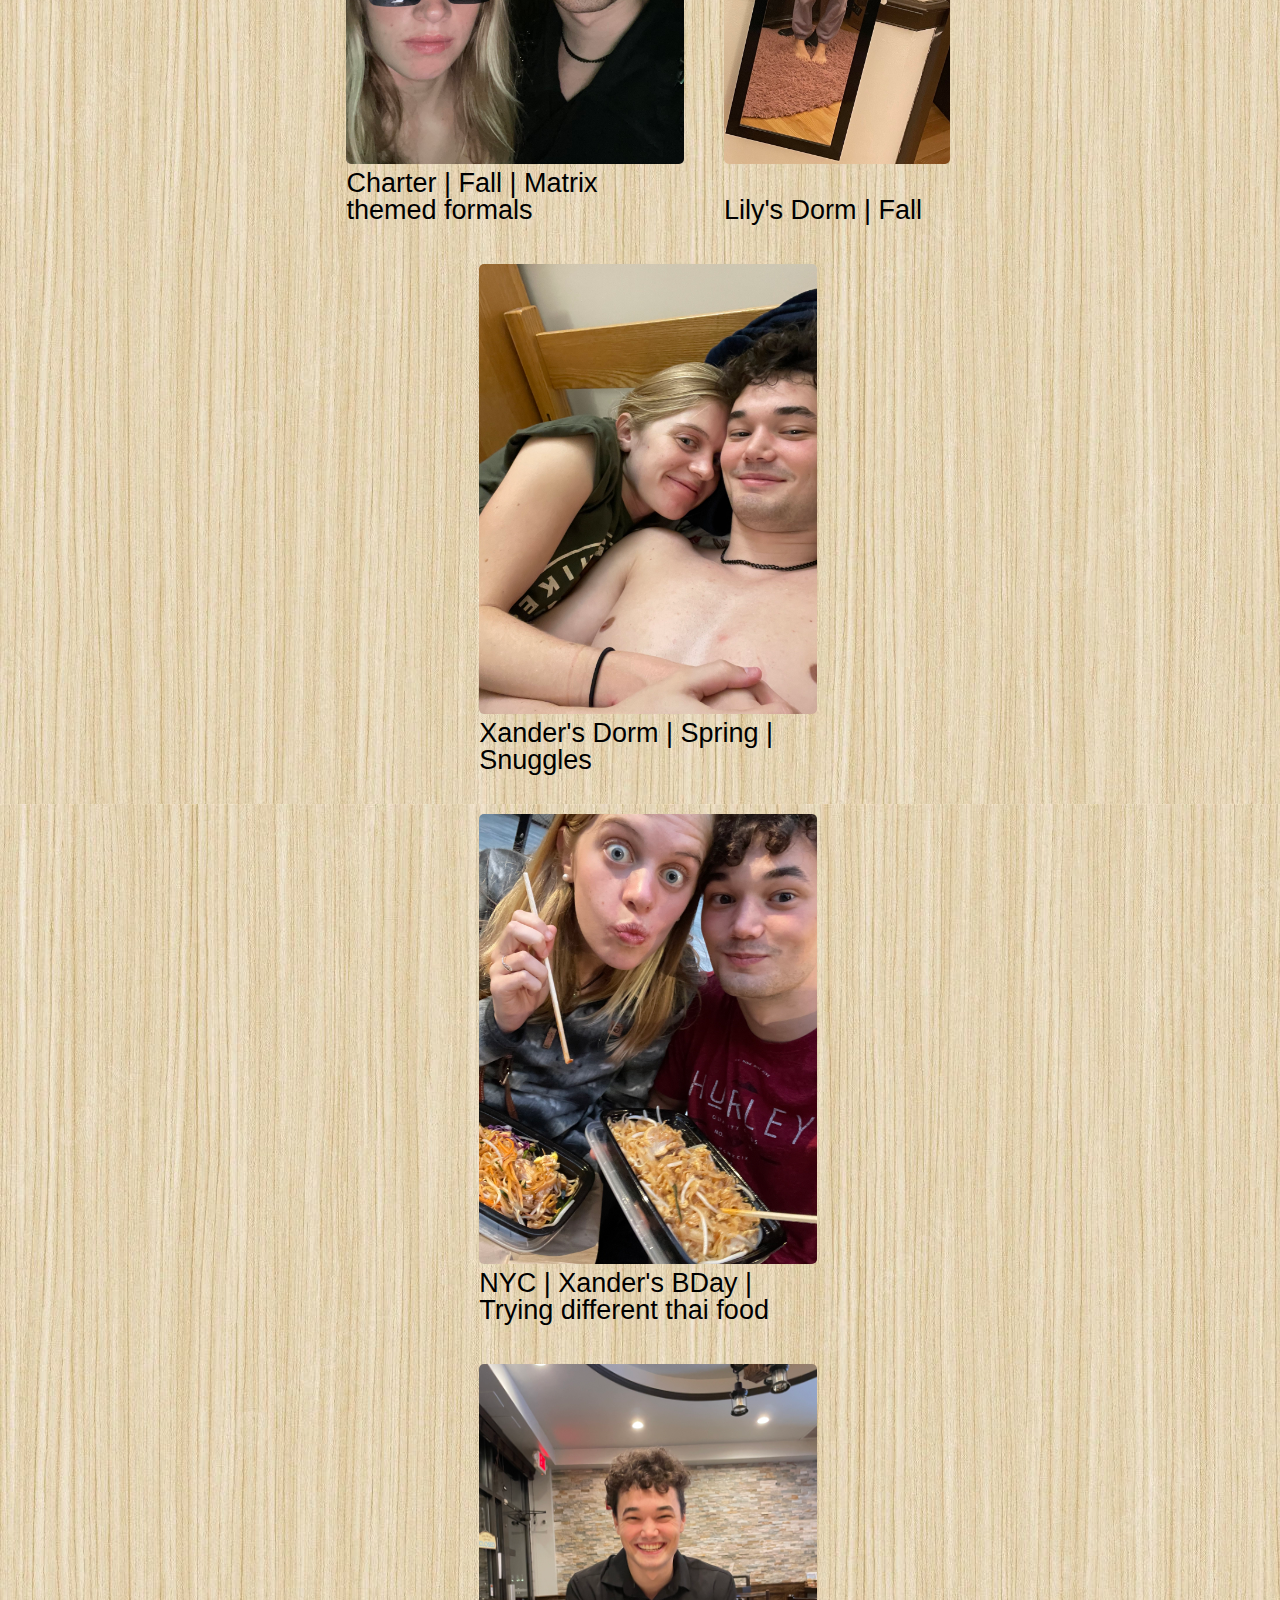
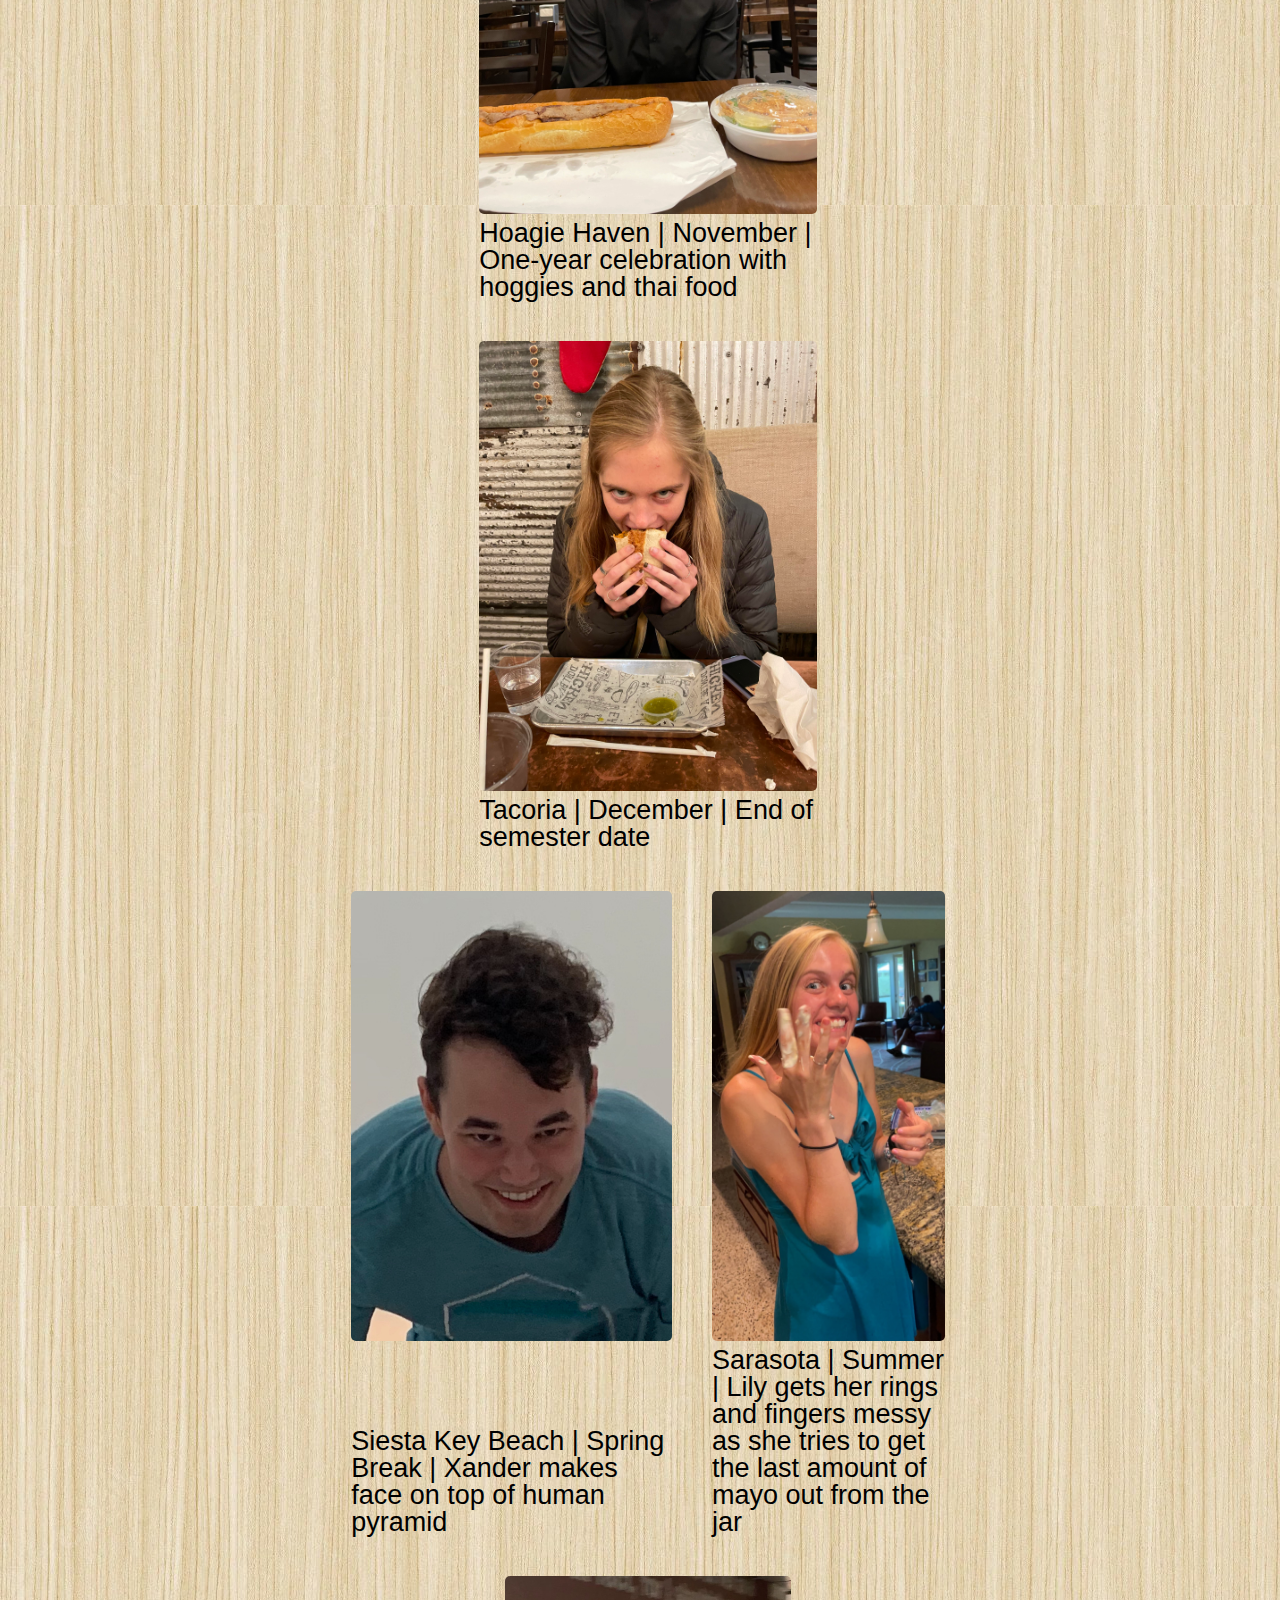
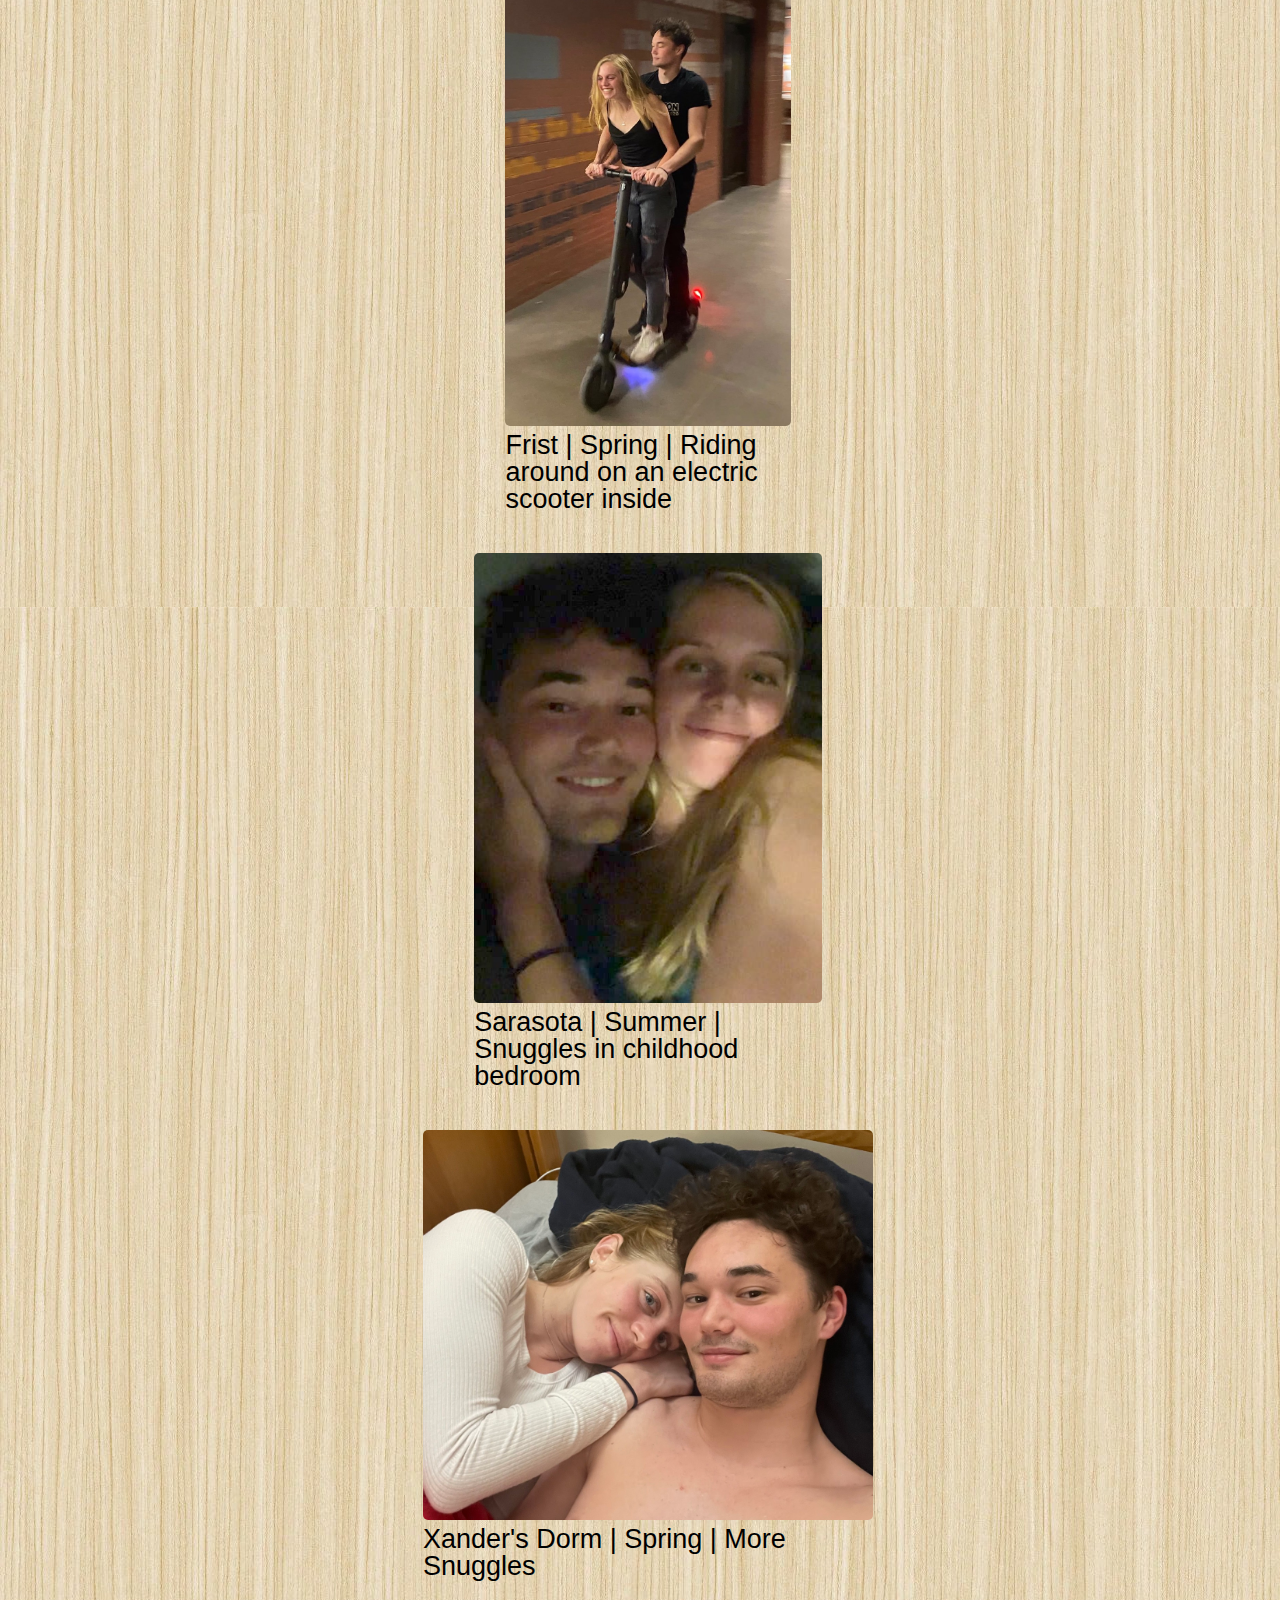
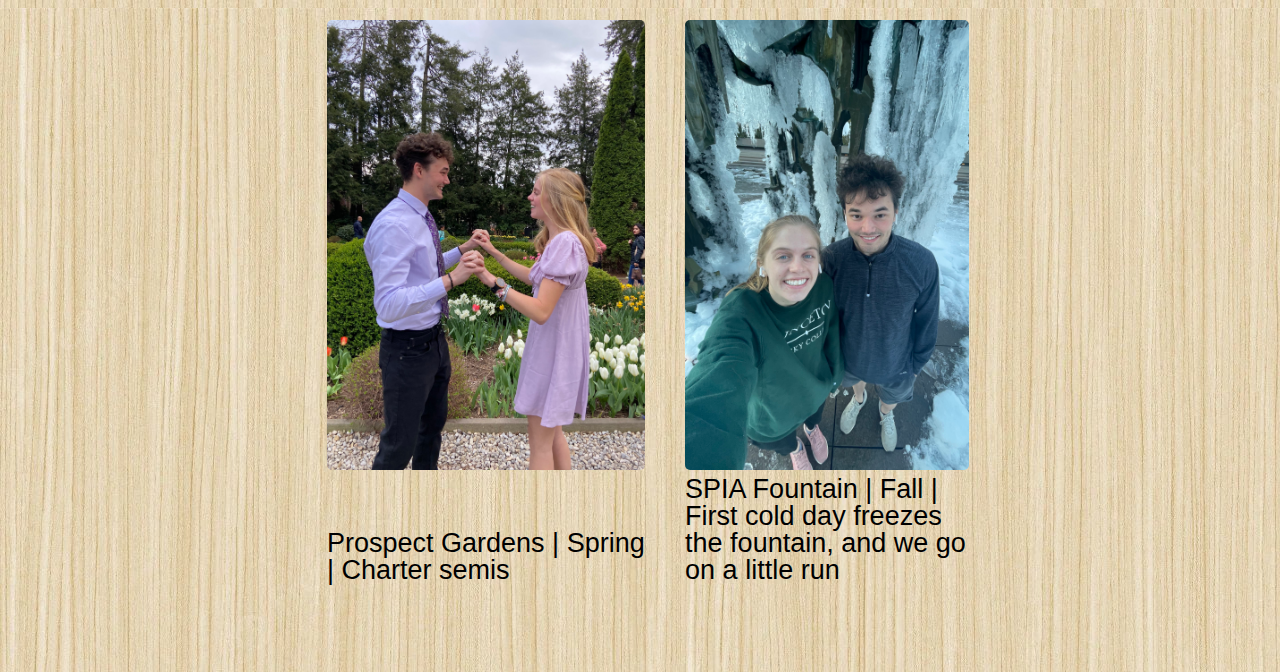
==== commit 14ca6396: "wording" ====
--- a/index.html
+++ b/index.html
@@ -85,14 +85,14 @@
               <figure class="griditem">
                 <img src="assets/2022/oneyear.jpg" class="gridimg">
                 <figcaption>
-                  Hoggie Haven | November | One-year celebration with hoggies and thai food
+                  Hoagie Haven | November | One-year celebration with hoggies and thai food
                 </figcaption>
               </figure>
 
               <figure class="griditem">
                 <img src="assets/2022/scaryeating.jpg" class="gridimg">
                 <figcaption>
-                  Hoggie Haven | November | One-year celebration with hoggies and thai food
+                  Tacoria | December | End of semester date
                 </figcaption>
               </figure>
 
--- a/styles/basic.css
+++ b/styles/basic.css
@@ -5,7 +5,7 @@
   overflow-x: hidden;
   background-color: white;
   font-family: 'Times New Roman', Times, serif;
-  font-size: 20px;
+  font-size: 2vh;
   line-height: 24px;
   background-image: url('../assets/woodback.jpg');
 }
@@ -43,7 +43,7 @@
 figcaption { 
   display: table-caption; 
   caption-side: bottom ; 
-  font-size: 15px;
+  font-size: 3vh;
   line-height: 1;
   font-family:'Franklin Gothic Medium', 'Arial Narrow', Arial, sans-serif;
 }
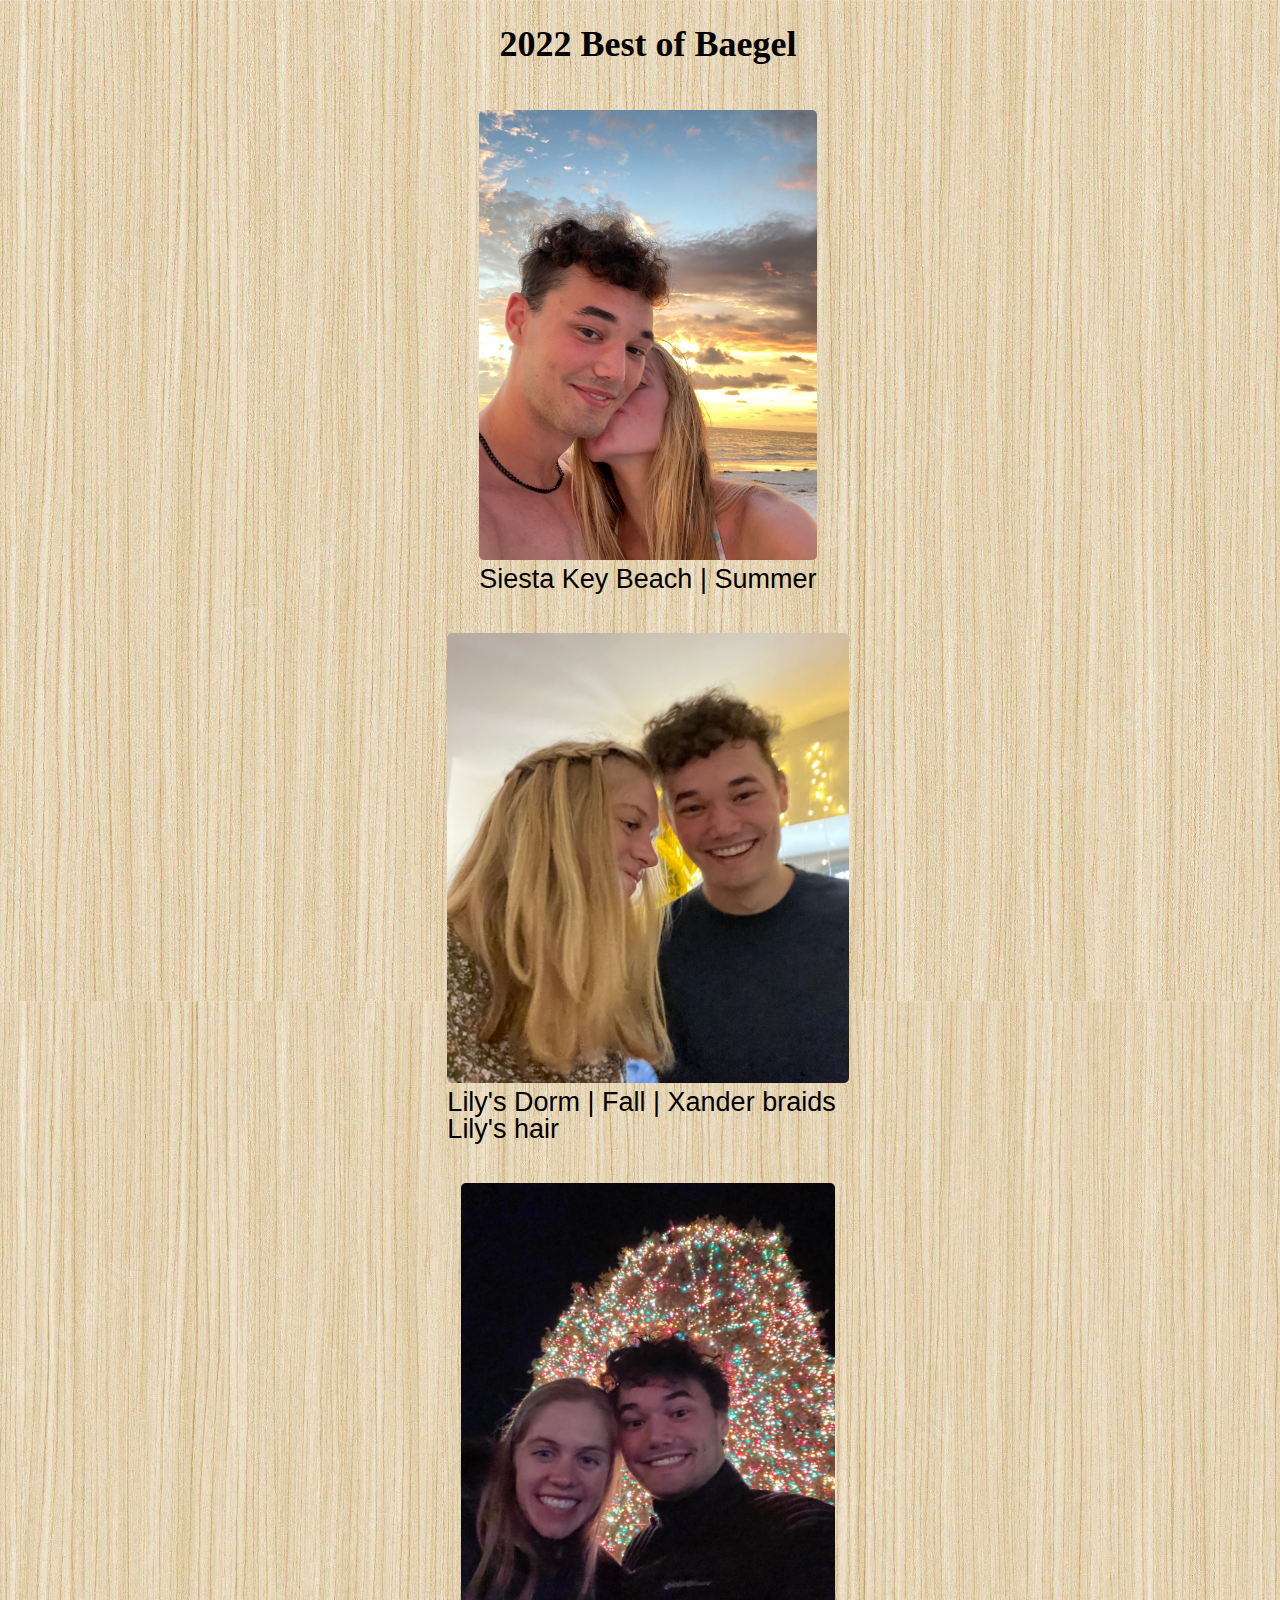
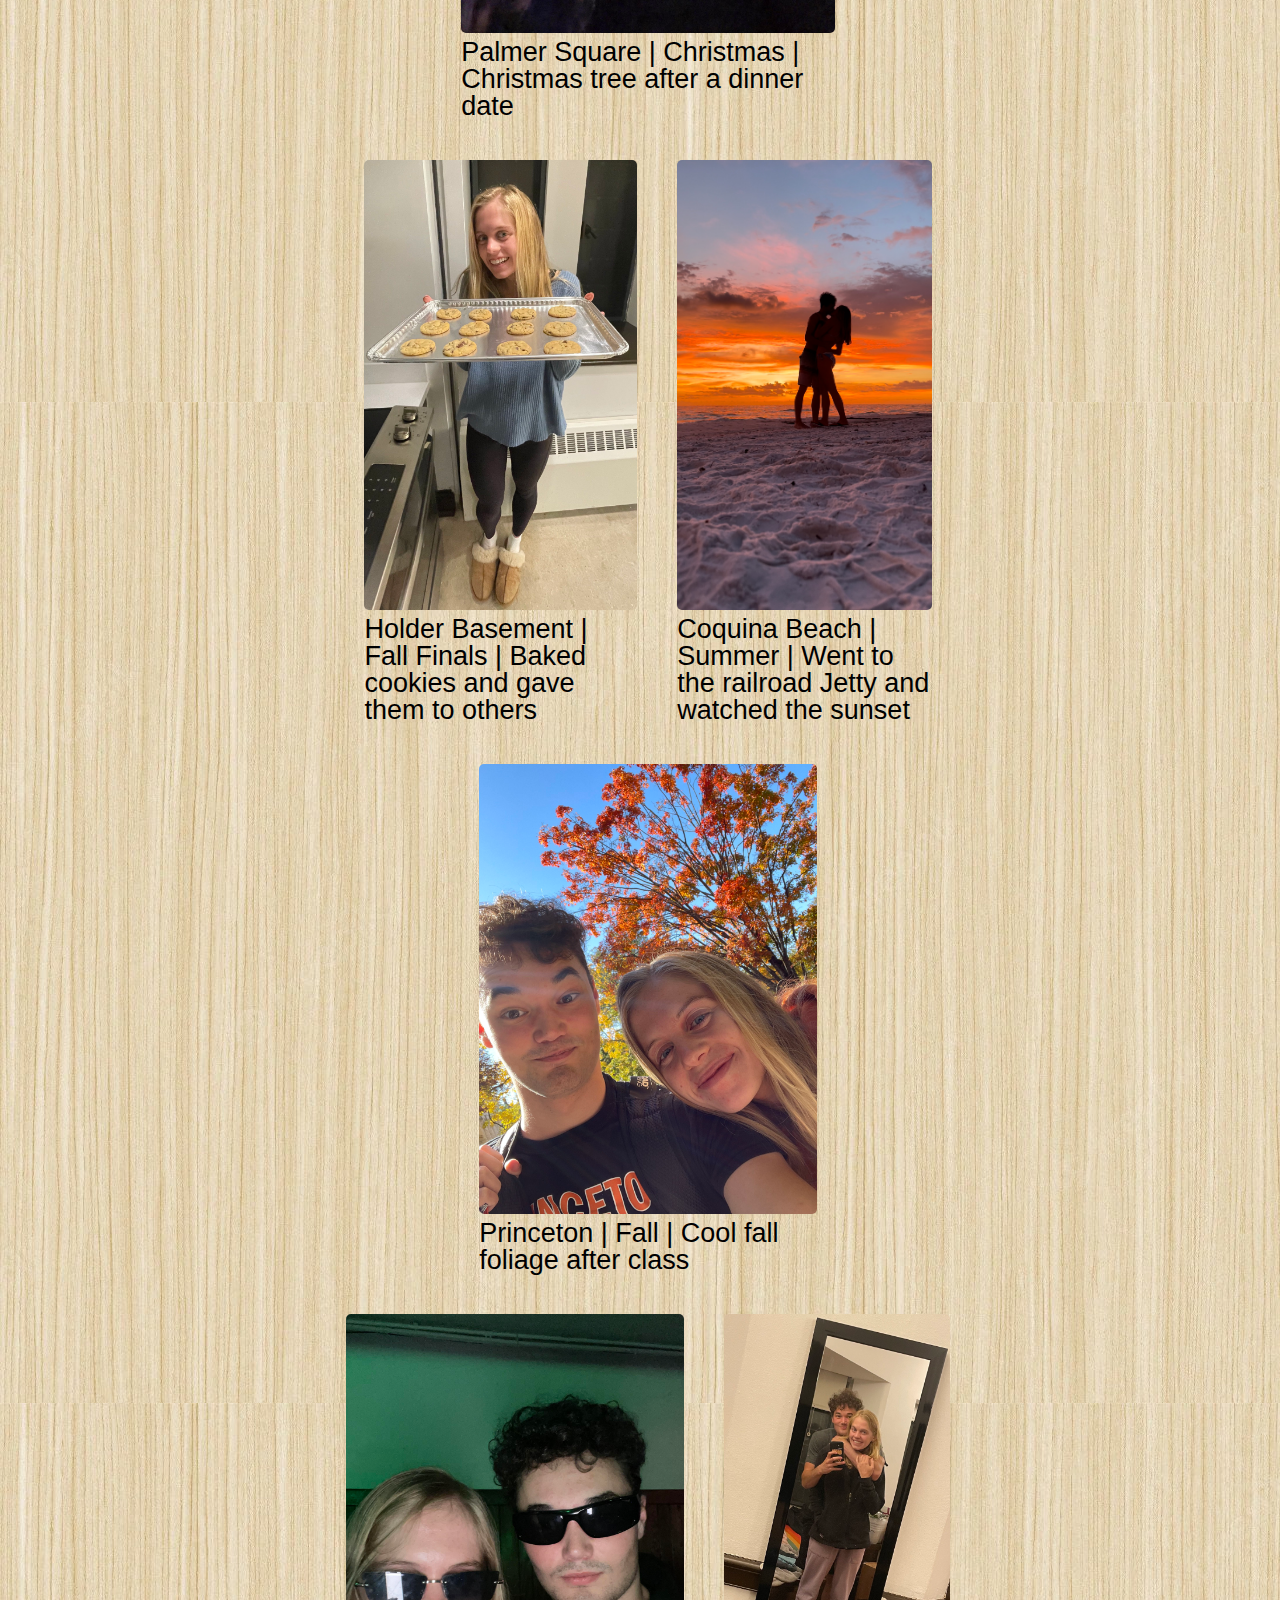
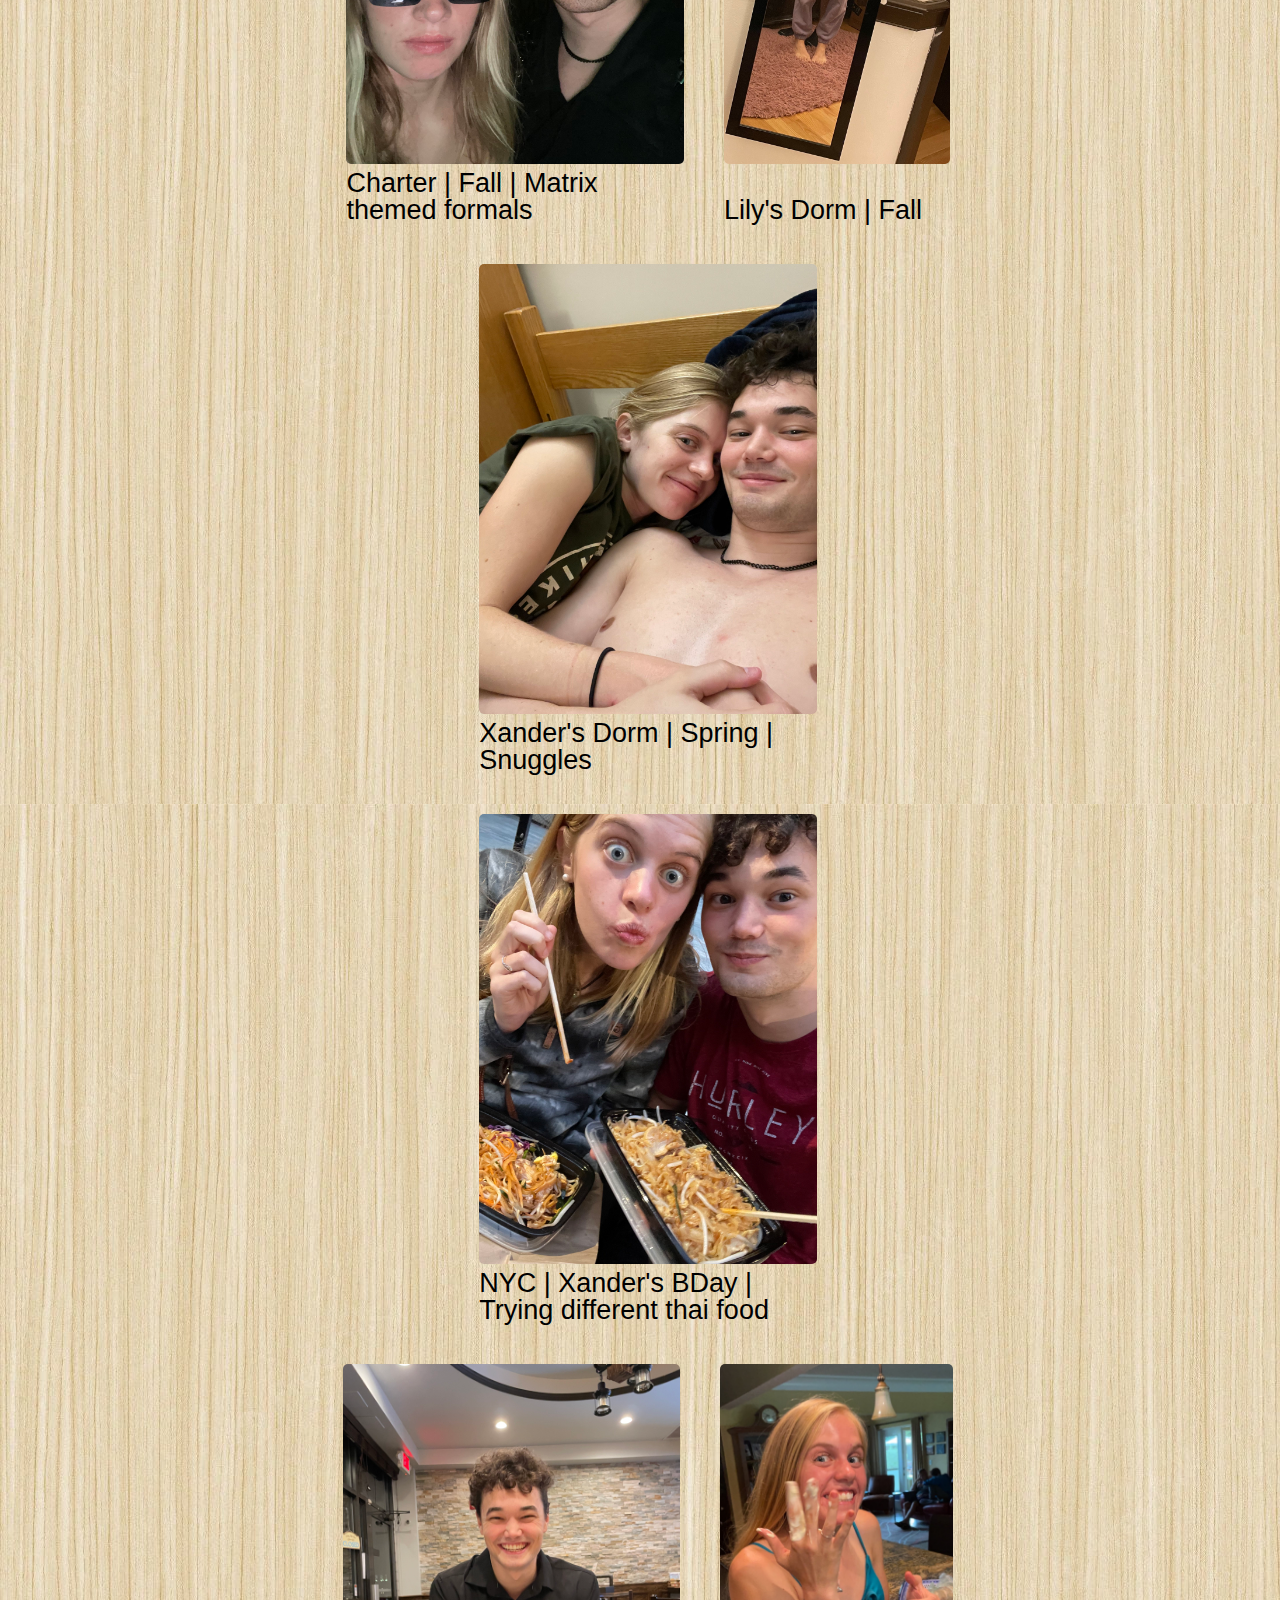
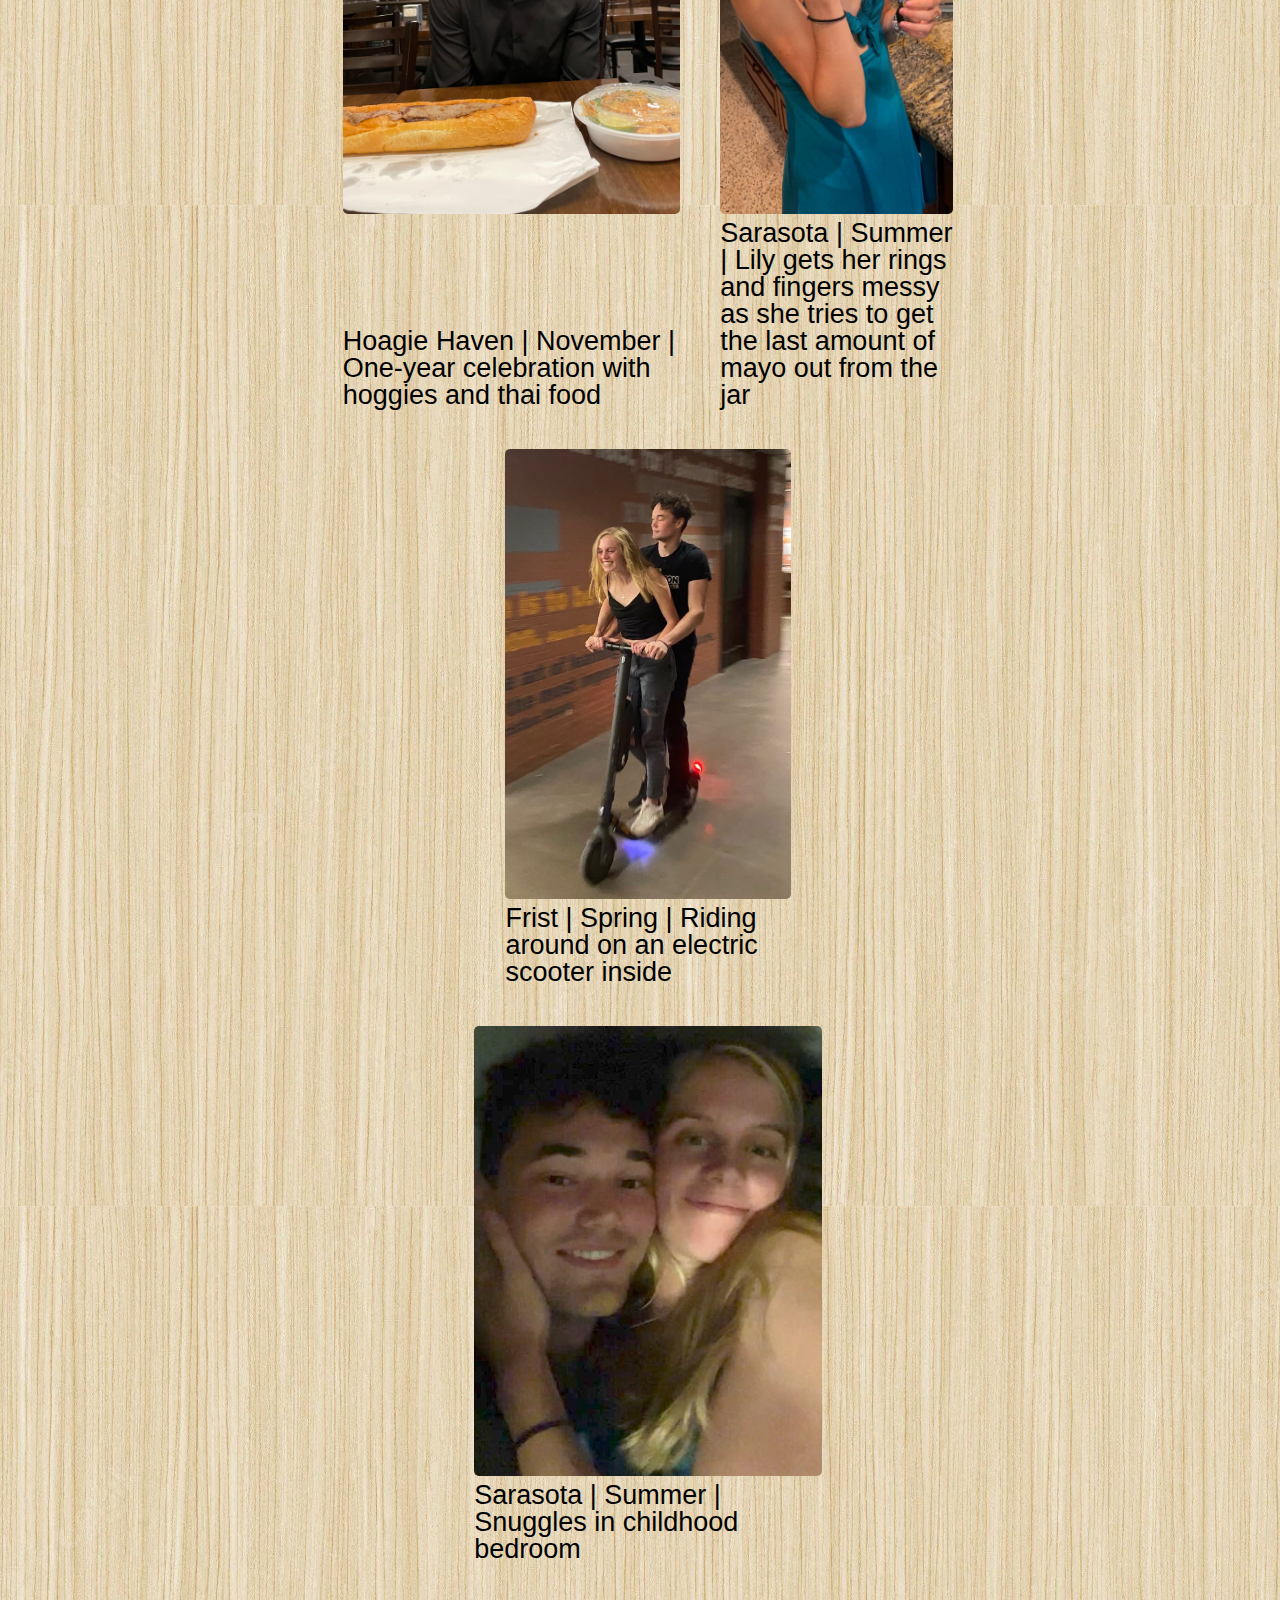
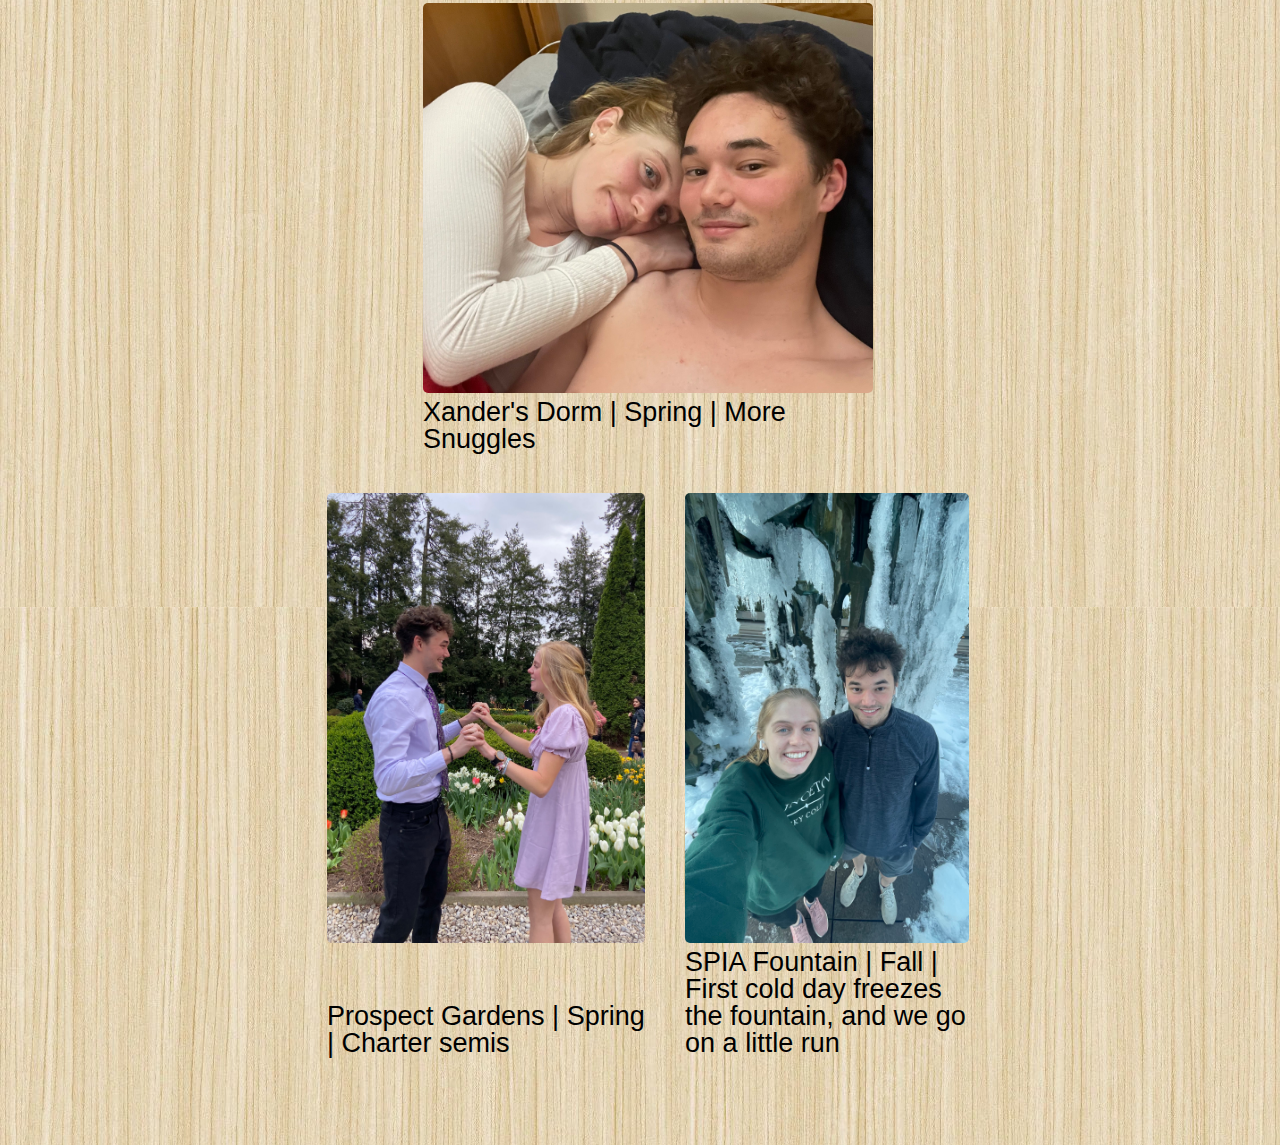
==== commit ca4b2a23: "remove creepy" ====
--- a/index.html
+++ b/index.html
@@ -89,7 +89,7 @@
                 </figcaption>
               </figure>
 
-              <figure class="griditem">
+              <!-- <figure class="griditem">
                 <img src="assets/2022/scaryeating.jpg" class="gridimg">
                 <figcaption>
                   Tacoria | December | End of semester date
@@ -101,7 +101,7 @@
                 <figcaption>
                   Siesta Key Beach | Spring Break | Xander makes face on top of human pyramid
                 </figcaption>
-              </figure>
+              </figure> -->
 
               <figure class="griditem">
                 <img src="assets/2022/mayo.jpg" class="gridimg">
